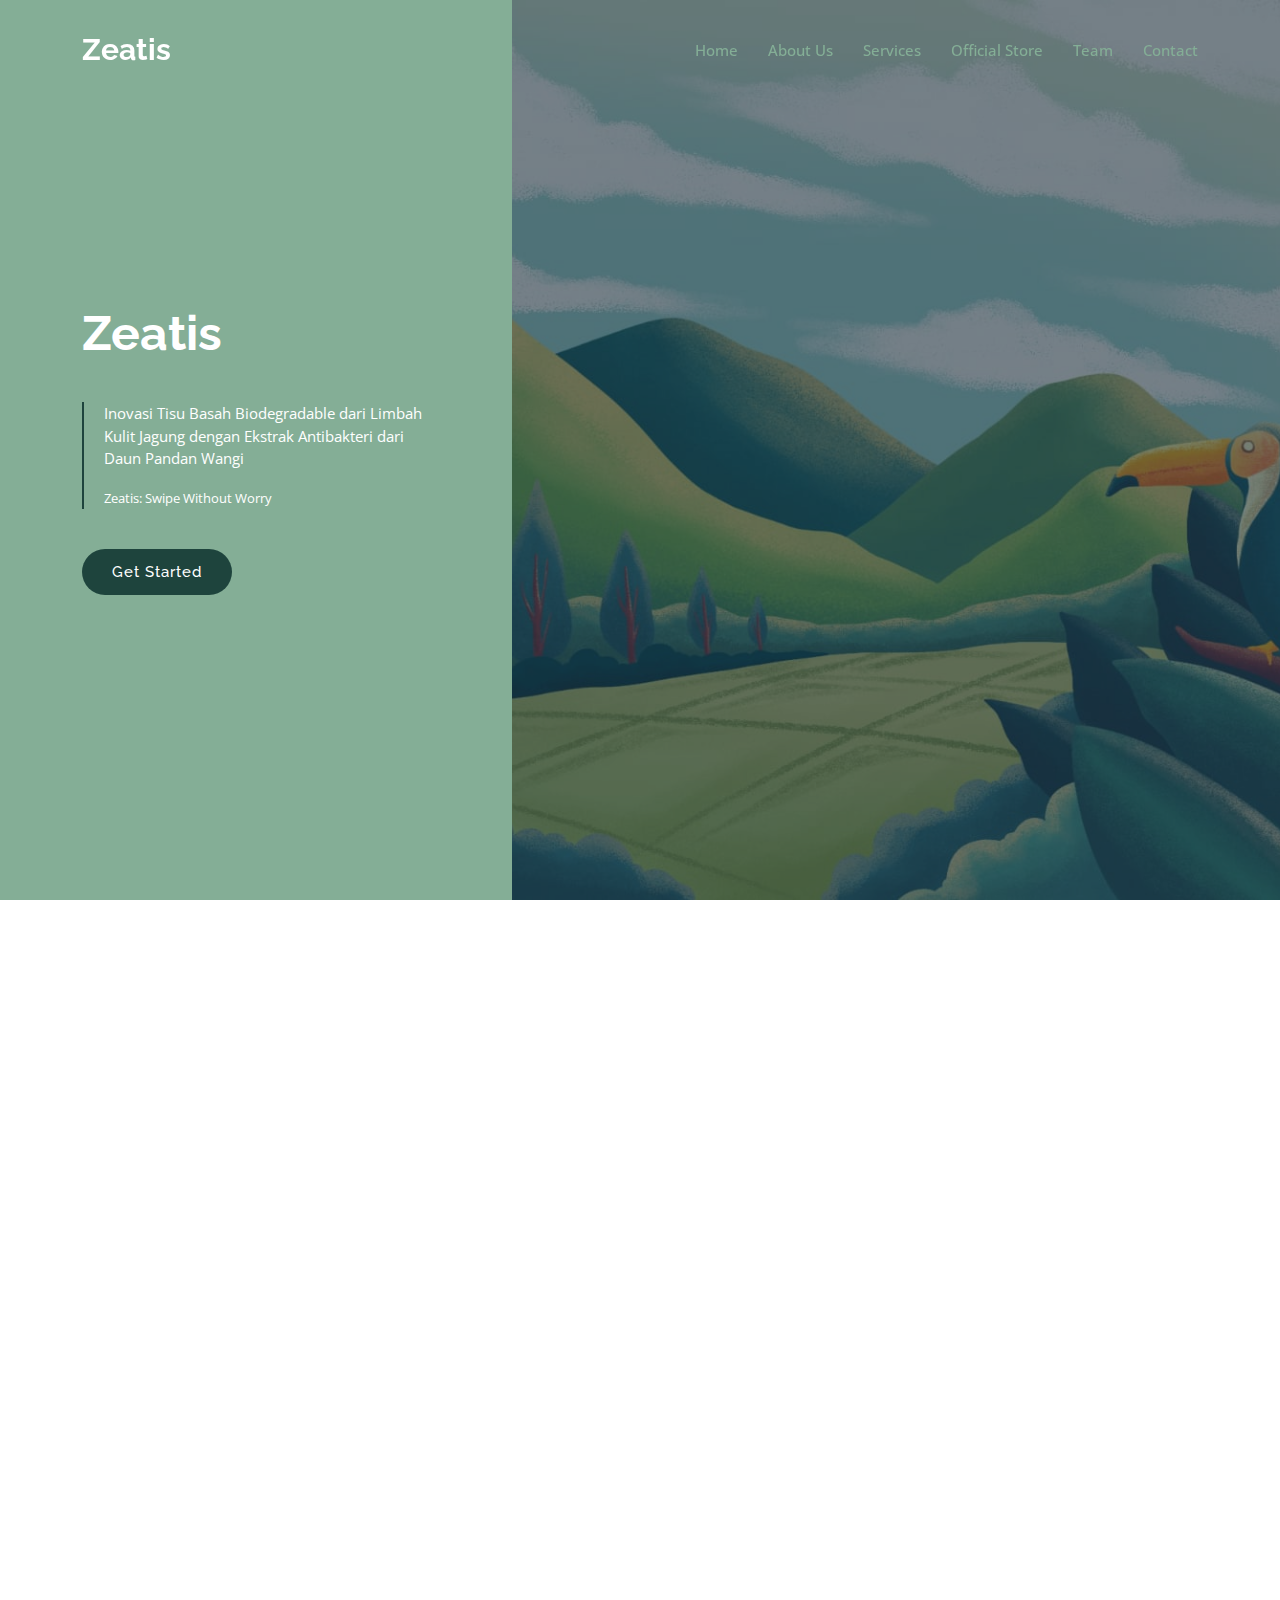
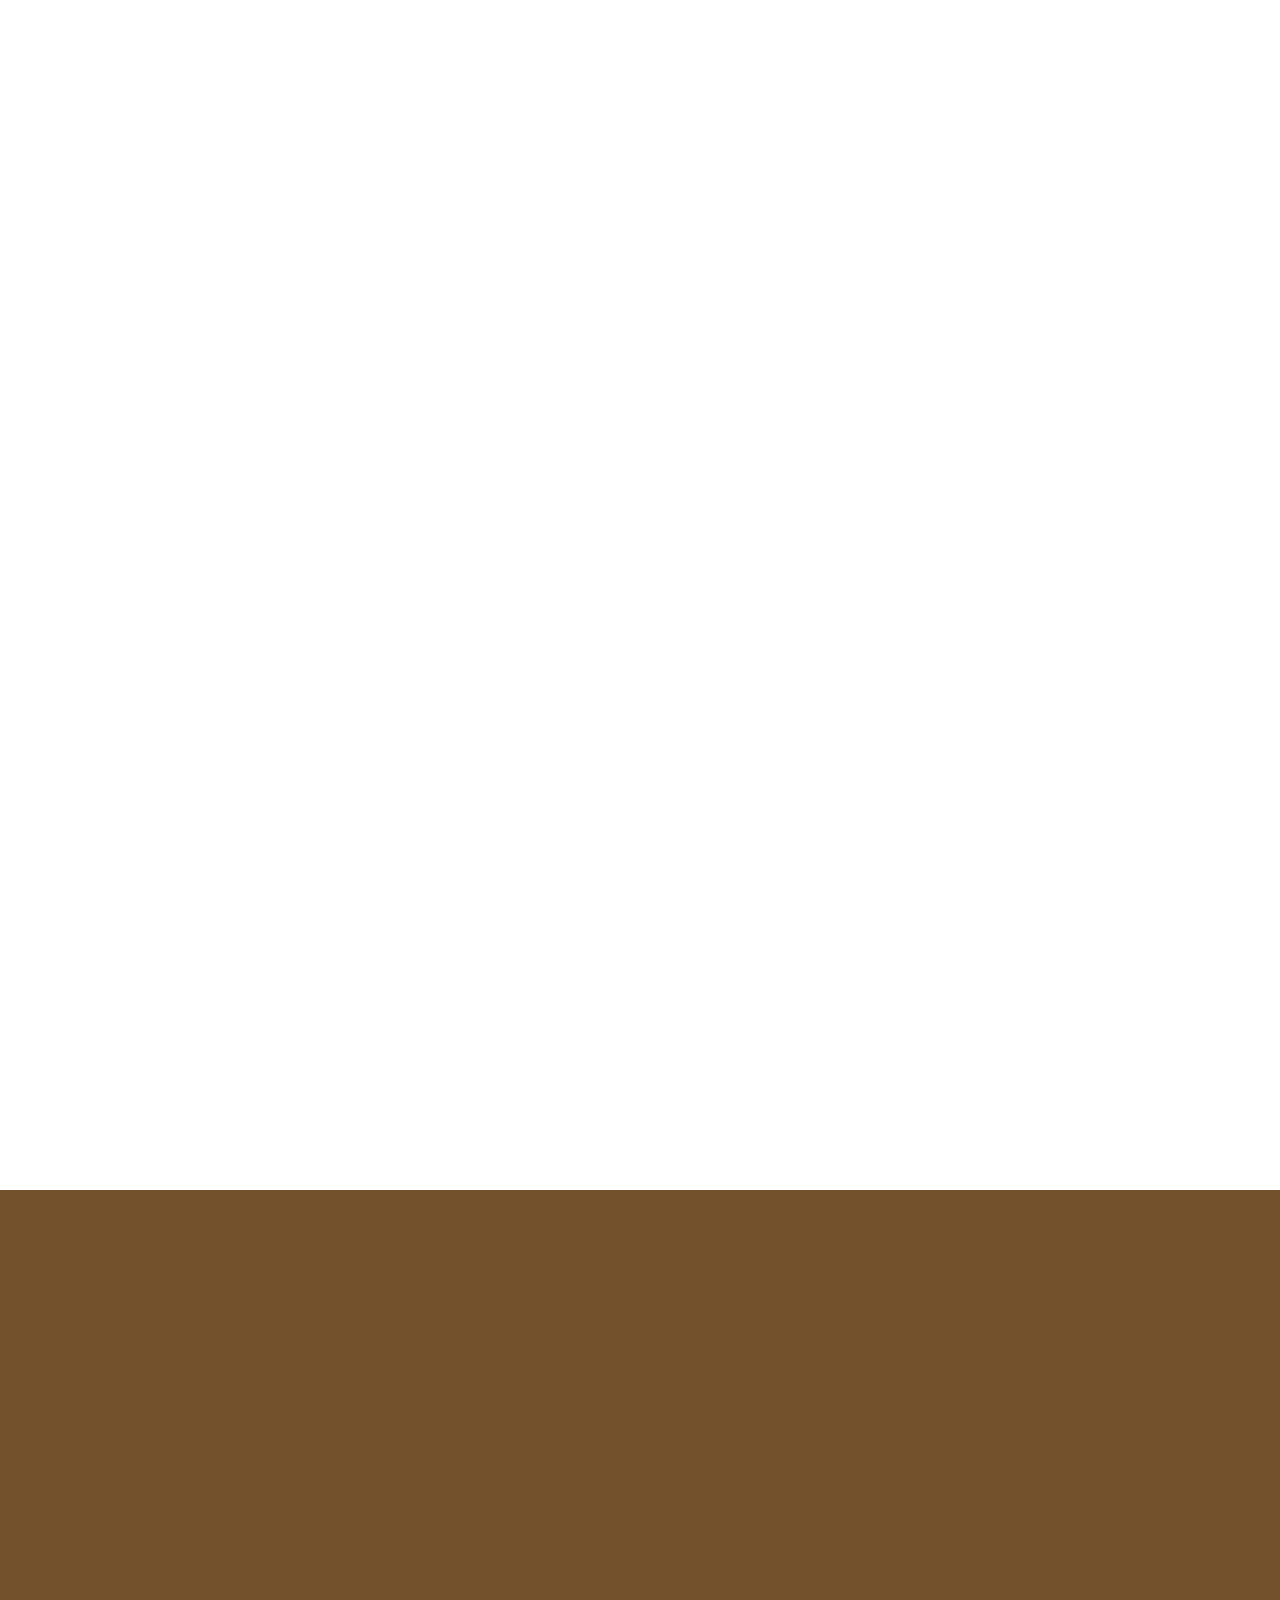
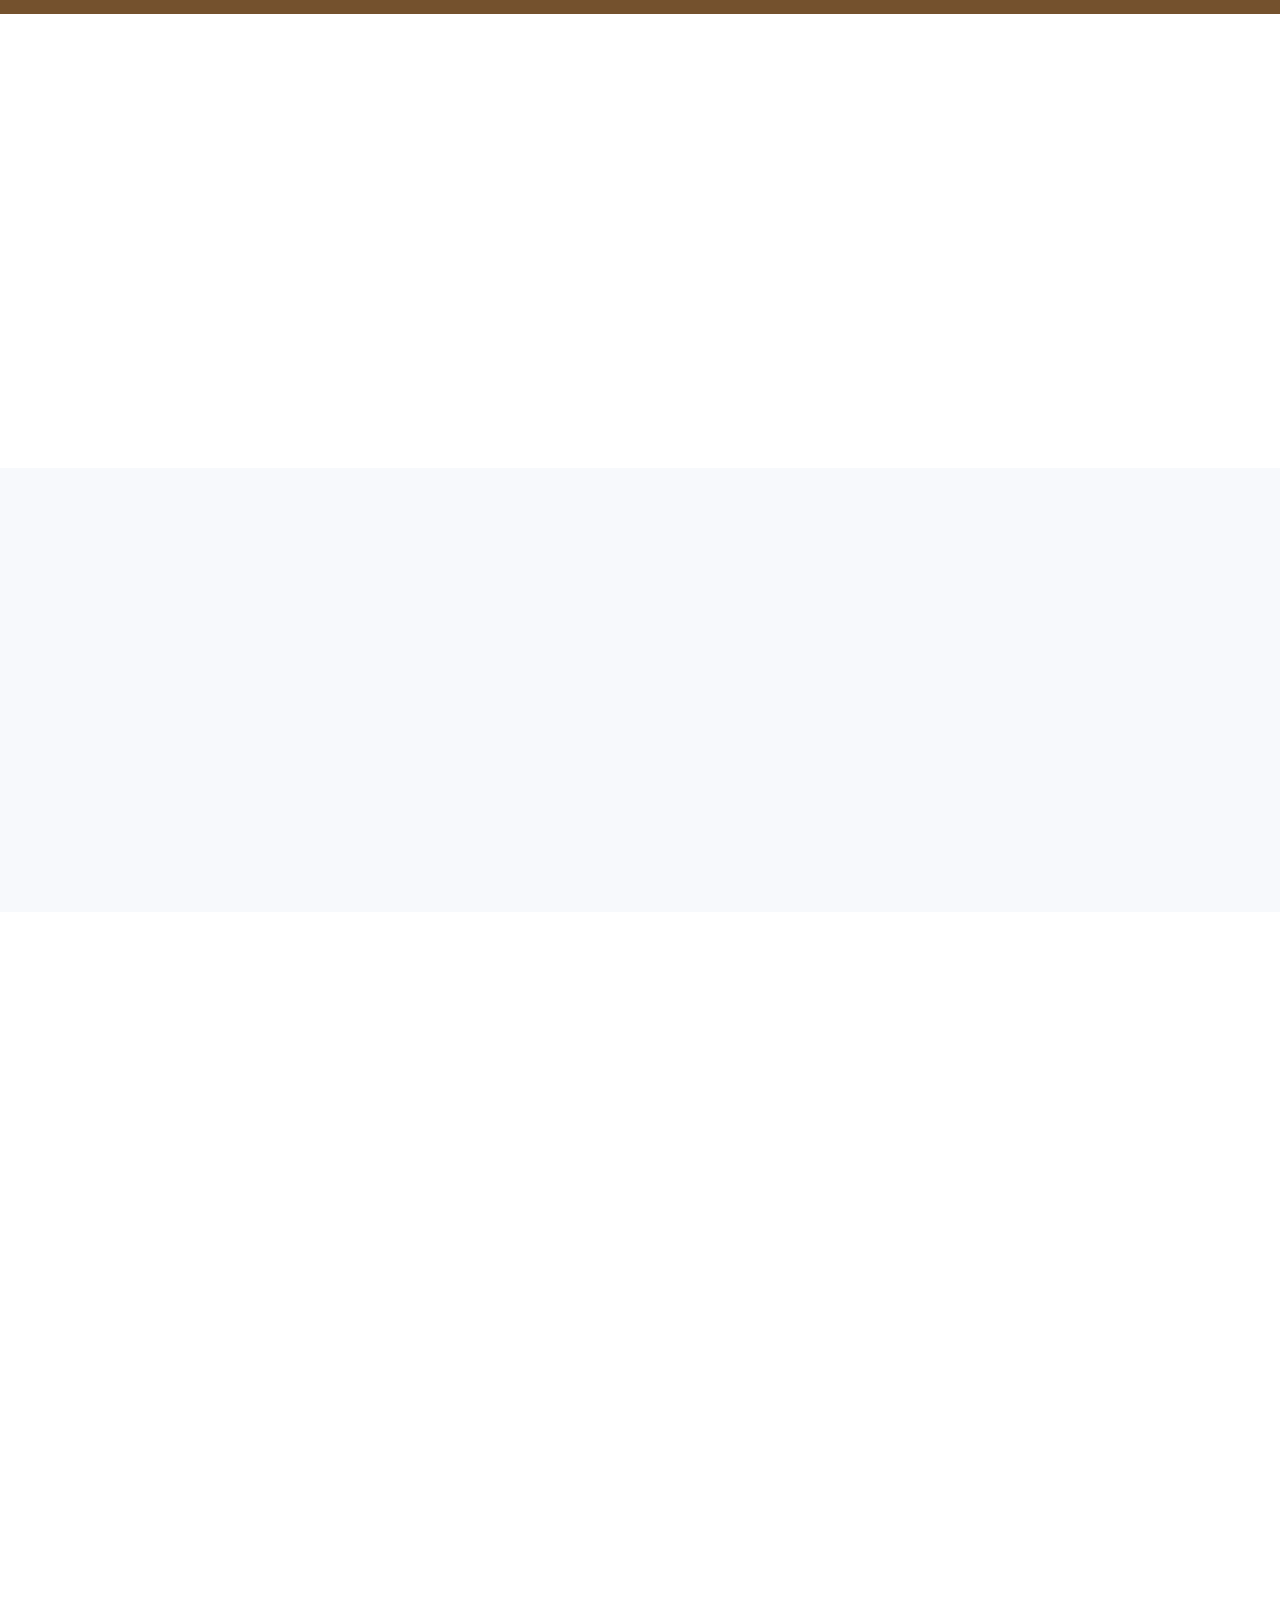
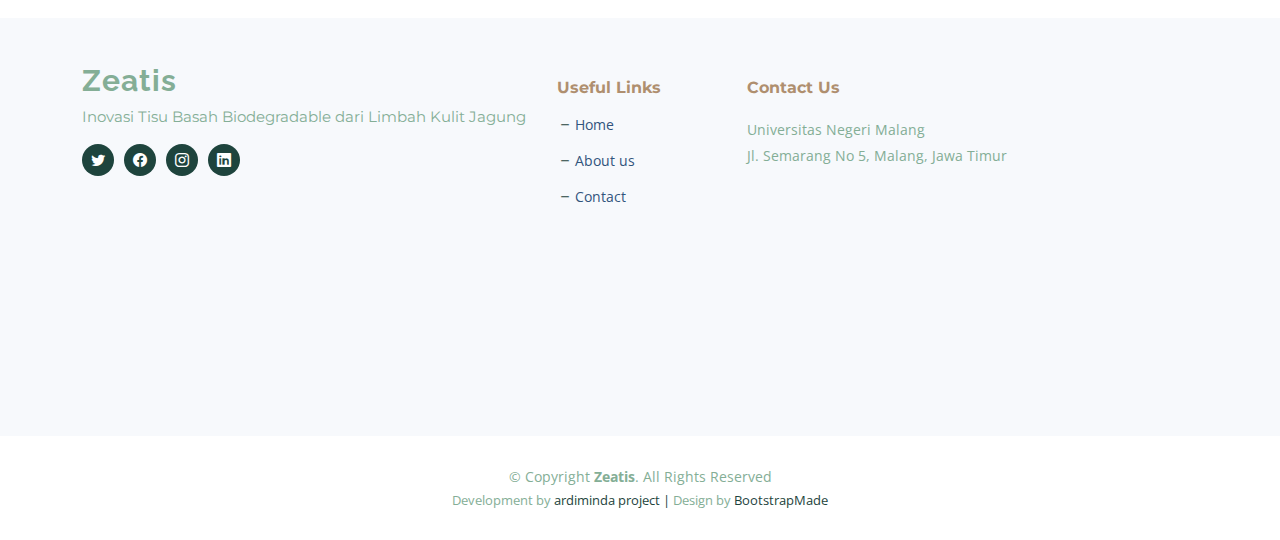
==== index.html @ 522f3eff "change color hero" ====
<!DOCTYPE html>
<html lang="en">

<head>
  <meta charset="utf-8">
  <meta content="width=device-width, initial-scale=1.0" name="viewport">

  <title>zeatis</title>
  <meta content="" name="description">
  <meta content="" name="keywords">

  <!-- Favicons -->
  <link href="assets/img/favicon.png" rel="icon">
  <link href="assets/img/apple-touch-icon.png" rel="apple-touch-icon">

  <!-- Google Fonts -->
  <link rel="preconnect" href="https://fonts.googleapis.com">
  <link rel="preconnect" href="https://fonts.gstatic.com" crossorigin>
  <link
    href="https://fonts.googleapis.com/css2?family=Open+Sans:ital,wght@0,300;0,400;0,500;0,600;0,700;1,300;1,400;1,600;1,700&family=Montserrat:ital,wght@0,300;0,400;0,500;0,600;0,700;1,300;1,400;1,500;1,600;1,700&family=Raleway:ital,wght@0,300;0,400;0,500;0,600;0,700;1,300;1,400;1,500;1,600;1,700&display=swap"
    rel="stylesheet">

  <!-- Vendor CSS Files -->
  <link href="assets/vendor/bootstrap/css/bootstrap.min.css" rel="stylesheet">
  <link href="assets/vendor/bootstrap-icons/bootstrap-icons.css" rel="stylesheet">
  <link href="assets/vendor/aos/aos.css" rel="stylesheet">
  <link href="assets/vendor/glightbox/css/glightbox.min.css" rel="stylesheet">
  <link href="assets/vendor/swiper/swiper-bundle.min.css" rel="stylesheet">
  <link href="assets/vendor/remixicon/remixicon.css" rel="stylesheet">

  <!-- Template Main CSS File -->
  <link href="assets/css/main.css" rel="stylesheet">
</head>

<body class="page-index">

  <!-- ======= Header ======= -->
  <header id="header" class="header d-flex align-items-center fixed-top">
    <div class="container-fluid container-xl d-flex align-items-center justify-content-between">

      <a href="index.html" class="logo d-flex align-items-center">
        <!-- Uncomment the line below if you also wish to use an image logo -->
        <!-- <img src="assets/img/logo.png" alt=""> -->
        <h1 class="d-flex align-items-center">Zeatis</h1>
      </a>

      <i class="mobile-nav-toggle mobile-nav-show bi bi-list"></i>
      <i class="mobile-nav-toggle mobile-nav-hide d-none bi bi-x"></i>

      <nav id="navbar" class="navbar">
        <ul>
          <li><a href="#Home">Home</a></li>
          <li><a href="">About Us</a></li>
          <li><a href="">Services</a></li>
          <li><a href="" >Official Store</a></li>
          <li><a href="">Team</a></li>
          <li><a href="">Contact</a></li>
        </ul>
      </nav><!-- .navbar -->

    </div>
  </header><!-- End Header -->

  <!-- ======= Hero Section ======= -->
  <section id="Home" class="hero d-flex align-items-center">
    <div class="container">
      <div class="row">
        <div class="col-xl-4">
          <h2 data-aos="fade-up">Zeatis</h2>
          <blockquote data-aos="fade-up" data-aos-delay="100">
            <p>Inovasi Tisu Basah Biodegradable dari Limbah Kulit Jagung dengan Ekstrak Antibakteri dari Daun Pandan Wangi</p>
            <small>Zeatis: Swipe Without Worry
            </small>
          </blockquote>
          <div class="d-flex" data-aos="fade-up" data-aos-delay="200">
            <a href="#why-us" class="btn-get-started">Get Started</a>
            <!-- <a href="https://www.youtube.com/watch?v=LXb3EKWsInQ"
              class="glightbox btn-watch-video d-flex align-items-center"><i class="bi bi-play-circle"></i><span>Watch
                Video</span></a> -->
          </div>

        </div>
      </div>
    </div>
  </section><!-- End Hero Section -->

  <main id="main">

    <!-- ======= Why Choose Us Section ======= -->
    <section id="why-us" class="why-us">
      <!-- slide 1 -->
      <div class="container" data-aos="fade-up">

        <div class="section-header">
          <h2>Mengapa memilih kulit jagung?</h2>
        </div>

        <!-- slider 1 -->
        <div class="row g-0" data-aos="fade-up" data-aos-delay="200">
          <div class="col-xl-5 img-bg" style="background-image: url('assets/img/jagung.jpg')"></div>
          <div class="col-xl-7 slides  position-relative">
            <div class="slides-1 swiper">
              <div class="swiper-wrapper">
                <div class="swiper-slide">
                  <div class="item">
                    <h3 class="mb-3">42% Selulosa </h3>
                    <p>Kulit jagung yang mengandung sekitar 42% selulosa belum dimanfaatkan optimal dan bisa digunakan sebagai tisu basah biodegradable
                    </p>
                  </div>
                </div><!-- End slide item -->

                <div class="swiper-slide">
                  <div class="item">
                    <h3 class="mb-3">Selulosa, biopolimer alami</h3>
                    <p>Selulosa, biopolimer alami yang terurai secara biologis dan tidak beracun, dapat menggantikan serat polieste</p>
                  </div>
                </div><!-- End slide item -->
              </div>
              <div class="swiper-pagination"></div>
            </div>
            <div class="swiper-button-prev"></div>
            <div class="swiper-button-next"></div>
          </div>
        </div>
      </div>

      <!-- slide 2 -->
      <div class="container mt-5" data-aos="fade-up">

        <div class="section-header">
          <h2>mengapa memilih pandan?</h2>
        </div>

        <!-- slider -->
        <div class="row g-0" data-aos="fade-up" data-aos-delay="200">
          <div class="col-xl-7 slides  position-relative">
            <div class="slides-1 swiper">
              <div class="swiper-wrapper">
                <div class="swiper-slide">
                  <div class="item">
                    <h3 class="mb-3">Farmakologi </h3>
                    <p>Daun pandan wangi memiliki beragam aktivitas farmakologi, seperti bersifat antibakteri dan antioksidan
                    </p>
                  </div>
                </div><!-- End slide item -->

                <div class="swiper-slide">
                  <div class="item">
                    <h3 class="mb-3">Selulosa, biopolimer alami</h3>
                    <p>Selulosa, biopolimer alami yang terurai secara biologis dan tidak beracun, dapat menggantikan serat polieste</p>
                  </div>
                </div><!-- End slide item -->
              </div>
              <div class="swiper-pagination"></div>
            </div>
            <div class="swiper-button-prev"></div>
            <div class="swiper-button-next"></div>
          </div>
          <div class="col-xl-5 img-bg" style="background-image: url('assets/img/pandan.jpg')"></div>

        </div>
      </div>
      <!-- end of slide 2 -->
      
    </section><!-- End Why Choose Us Section -->

    <!-- ======= Our Services Section ======= -->
    <section id="services-list" class="services-list">
      <div class="container" data-aos="fade-up">

        <div class="section-header">
          <h2>Our Services</h2>

        </div>

        <div class="row gy-5">

          <div class="col-lg-4 col-md-6 service-item d-flex" data-aos="fade-up" data-aos-delay="100">
            <div class="icon flex-shrink-0"><i class="bi bi-briefcase" style="color: #f57813;"></i></div>
            <div>
              <h4 class="title"><a href="#" class="stretched-link">Lorem Ipsum</a></h4>
              <p class="description">Voluptatum deleniti atque corrupti quos dolores et quas molestias excepturi sint
                occaecati cupiditate non provident</p>
            </div>
          </div>
          <!-- End Service Item -->

          <div class="col-lg-4 col-md-6 service-item d-flex" data-aos="fade-up" data-aos-delay="200">
            <div class="icon flex-shrink-0"><i class="bi bi-card-checklist" style="color: #15a04a;"></i></div>
            <div>
              <h4 class="title"><a href="#" class="stretched-link">Dolor Sitema</a></h4>
              <p class="description">Minim veniam, quis nostrud exercitation ullamco laboris nisi ut aliquip ex ea
                commodo consequat tarad limino ata</p>
            </div>
          </div><!-- End Service Item -->

          <div class="col-lg-4 col-md-6 service-item d-flex" data-aos="fade-up" data-aos-delay="300">
            <div class="icon flex-shrink-0"><i class="bi bi-bar-chart" style="color: #d90769;"></i></div>
            <div>
              <h4 class="title"><a href="#" class="stretched-link">Sed ut perspiciatis</a></h4>
              <p class="description">Duis aute irure dolor in reprehenderit in voluptate velit esse cillum dolore eu
                fugiat nulla pariatur</p>
            </div>
          </div><!-- End Service Item -->

          <div class="col-lg-4 col-md-6 service-item d-flex" data-aos="fade-up" data-aos-delay="400">
            <div class="icon flex-shrink-0"><i class="bi bi-binoculars" style="color: #15bfbc;"></i></div>
            <div>
              <h4 class="title"><a href="#" class="stretched-link">Magni Dolores</a></h4>
              <p class="description">Excepteur sint occaecat cupidatat non proident, sunt in culpa qui officia deserunt
                mollit anim id est laborum</p>
            </div>
          </div><!-- End Service Item -->

          <div class="col-lg-4 col-md-6 service-item d-flex" data-aos="fade-up" data-aos-delay="500">
            <div class="icon flex-shrink-0"><i class="bi bi-brightness-high" style="color: #f5cf13;"></i></div>
            <div>
              <h4 class="title"><a href="#" class="stretched-link">Nemo Enim</a></h4>
              <p class="description">At vero eos et accusamus et iusto odio dignissimos ducimus qui blanditiis
                praesentium voluptatum deleniti atque</p>
            </div>
          </div><!-- End Service Item -->

          <div class="col-lg-4 col-md-6 service-item d-flex" data-aos="fade-up" data-aos-delay="600">
            <div class="icon flex-shrink-0"><i class="bi bi-calendar4-week" style="color: #1335f5;"></i></div>
            <div>
              <h4 class="title"><a href="#" class="stretched-link">Eiusmod Tempor</a></h4>
              <p class="description">Et harum quidem rerum facilis est et expedita distinctio. Nam libero tempore, cum
                soluta nobis est eligendi</p>
            </div>
          </div><!-- End Service Item -->

        </div>

      </div>
    </section><!-- End Our Services Section -->

    <!-- ======= Call To Action Section ======= -->
    <section id="call-to-action" class="call-to-action">
      <div class="container" data-aos="fade-up">
        <div class="row justify-content-center">
          <div class="col-lg-6 text-center">
            <h3>Ut fugiat aliquam aut non</h3>
            <p>Duis aute irure dolor in reprehenderit in voluptate velit esse cillum dolore eu fugiat nulla pariatur.
              Excepteur sint occaecat cupidatat non proident.</p>
            <a class="cta-btn" href="#">Call To Action</a>
          </div>
        </div>

      </div>
    </section><!-- End Call To Action Section -->

    <!-- ======= Features Section ======= -->
    <section id="features" class="features">

      <div class="container" data-aos="fade-up">
        <div class="row">
          <div class="col-lg-7" data-aos="fade-up" data-aos-delay="100">
            <h3>Powerful Features for <br>Your Business</h3>

            <div class="row gy-4">

              <div class="col-md-6">
                <div class="icon-list d-flex">
                  <i class="ri-store-line" style="color: #ffbb2c;"></i>
                  <span>Easy Cart Features</span>
                </div>
              </div><!-- End Icon List Item-->

              <div class="col-md-6">
                <div class="icon-list d-flex">
                  <i class="ri-bar-chart-box-line" style="color: #5578ff;"></i>
                  <span>Sit amet consectetur adipisicing</span>
                </div>
              </div><!-- End Icon List Item-->

              <div class="col-md-6">
                <div class="icon-list d-flex">
                  <i class="ri-calendar-todo-line" style="color: #e80368;"></i>
                  <span>Ipsum Rerum Explicabo</span>
                </div>
              </div><!-- End Icon List Item-->

              <div class="col-md-6">
                <div class="icon-list d-flex">
                  <i class="ri-paint-brush-line" style="color: #e361ff;"></i>
                  <span>Easy Cart Features</span>
                </div>
              </div><!-- End Icon List Item-->

              <div class="col-md-6">
                <div class="icon-list d-flex">
                  <i class="ri-database-2-line" style="color: #47aeff;"></i>
                  <span>Easy Cart Features</span>
                </div>
              </div><!-- End Icon List Item-->

              <div class="col-md-6">
                <div class="icon-list d-flex">
                  <i class="ri-gradienter-line" style="color: #ffa76e;"></i>
                  <span>Sit amet consectetur adipisicing</span>
                </div>
              </div><!-- End Icon List Item-->

              <div class="col-md-6">
                <div class="icon-list d-flex">
                  <i class="ri-file-list-3-line" style="color: #11dbcf;"></i>
                  <span>Ipsum Rerum Explicabo</span>
                </div>
              </div><!-- End Icon List Item-->

              <div class="col-md-6">
                <div class="icon-list d-flex">
                  <i class="ri-base-station-line" style="color: #ff5828;"></i>
                  <span>Easy Cart Features</span>
                </div>
              </div><!-- End Icon List Item-->
            </div>
          </div>
          <div class="col-lg-5 position-relative" data-aos="fade-up" data-aos-delay="200">
            <div class="phone-wrap">
              <img src="assets/img/iphone.png" alt="Image" class="img-fluid">
            </div>
          </div>
        </div>

      </div>

      <div class="details">
        <div class="container" data-aos="fade-up" data-aos-delay="300">
          <div class="row">
            <div class="col-md-6">
              <h4>Labore Sdio Lidui<br>Bonde Naruto</h4>
              <p>Lorem ipsum dolor sit amet, consectetur adipisicing elit. Numquam nostrum molestias doloremque quae
                delectus odit minima corrupti blanditiis quo animi!</p>
              <a href="#about" class="btn-get-started">Get Started</a>
            </div>
          </div>

        </div>
      </div>

    </section><!-- End Features Section -->

    <!-- ======= Recent Blog Posts Section ======= -->
    <section id="recent-posts" class="recent-posts">
      <div class="container" data-aos="fade-up">

        <div class="section-header">
          <h2>Recent Blog Posts</h2>

        </div>

        <div class="row gy-5">

          <div class="col-xl-3 col-md-6" data-aos="fade-up" data-aos-delay="100">
            <div class="post-box">
              <div class="post-img"><img src="assets/img/blog/blog-1.jpg" class="img-fluid" alt=""></div>
              <div class="meta">
                <span class="post-date">Tue, December 12</span>
                <span class="post-author"> / Julia Parker</span>
              </div>
              <h3 class="post-title">Eum ad dolor et. Autem aut fugiat debitis</h3>
              <p>Illum voluptas ab enim placeat. Adipisci enim velit nulla. Vel omnis laudantium. Asperiores eum ipsa
                est officiis. Modi qui magni est...</p>
              <a href="blog-details.html" class="readmore stretched-link"><span>Read More</span><i
                  class="bi bi-arrow-right"></i></a>
            </div>
          </div>

          <div class="col-xl-3 col-md-6" data-aos="fade-up" data-aos-delay="200">
            <div class="post-box">
              <div class="post-img"><img src="assets/img/blog/blog-2.jpg" class="img-fluid" alt=""></div>
              <div class="meta">
                <span class="post-date">Fri, September 05</span>
                <span class="post-author"> / Mario Douglas</span>
              </div>
              <h3 class="post-title">Et repellendus molestiae qui est sed omnis</h3>
              <p>Voluptatem nesciunt omnis libero autem tempora enim ut ipsam id. Odit quia ab eum assumenda. Quisquam
                omnis doloribus...</p>
              <a href="blog-details.html" class="readmore stretched-link"><span>Read More</span><i
                  class="bi bi-arrow-right"></i></a>
            </div>
          </div>

          <div class="col-xl-3 col-md-6" data-aos="fade-up" data-aos-delay="300">
            <div class="post-box">
              <div class="post-img"><img src="assets/img/blog/blog-3.jpg" class="img-fluid" alt=""></div>
              <div class="meta">
                <span class="post-date">Tue, July 27</span>
                <span class="post-author"> / Lisa Hunter</span>
              </div>
              <h3 class="post-title">Quia assumenda est et veritati</h3>
              <p>Quia nam eaque omnis explicabo similique eum quaerat similique laboriosam. Quis omnis repellat sed quae
                consectetur magnam...</p>
              <a href="blog-details.html" class="readmore stretched-link"><span>Read More</span><i
                  class="bi bi-arrow-right"></i></a>
            </div>
          </div>

          <div class="col-xl-3 col-md-6" data-aos="fade-up" data-aos-delay="400">
            <div class="post-box">
              <div class="post-img"><img src="assets/img/blog/blog-4.jpg" class="img-fluid" alt=""></div>
              <div class="meta">
                <span class="post-date">Tue, Sep 16</span>
                <span class="post-author"> / Mario Douglas</span>
              </div>
              <h3 class="post-title">Pariatur quia facilis similique deleniti</h3>
              <p>Et consequatur eveniet nam voluptas commodi cumque ea est ex. Aut quis omnis sint ipsum earum quia
                eligendi...</p>
              <a href="blog-details.html" class="readmore stretched-link"><span>Read More</span><i
                  class="bi bi-arrow-right"></i></a>
            </div>
          </div>

        </div>

      </div>
    </section><!-- End Recent Blog Posts Section -->

  </main><!-- End #main -->

  <!-- ======= Footer ======= -->
  <footer id="footer" class="footer">
    <div class="footer-content">
      <div class="container">
        <div class="row gy-4">
          <div class="col-lg-5 col-md-12 footer-info">
            <a href="index.html" class="logo d-flex align-items-center">
              <span>Zeatis</span>
            </a>
            <p>Inovasi Tisu Basah Biodegradable dari Limbah Kulit Jagung</p>
            <div class="social-links d-flex  mt-3">
              <a href="#" class="twitter"><i class="bi bi-twitter"></i></a>
              <a href="#" class="facebook"><i class="bi bi-facebook"></i></a>
              <a href="#" class="instagram"><i class="bi bi-instagram"></i></a>
              <a href="#" class="linkedin"><i class="bi bi-linkedin"></i></a>
            </div>
          </div>

          <div class="col-lg-2 col-6 footer-links">
            <h4>Useful Links</h4>
            <ul>
              <li><i class="bi bi-dash"></i> <a href="#">Home</a></li>
              <li><i class="bi bi-dash"></i> <a href="about.html">About us</a></li>
              <li><i class="bi bi-dash"></i> <a href="contact.html">Contact</a></li>
            </ul>
          </div>

          <!-- <div class="col-lg-2 col-6 footer-links">
            <h4>Our Services</h4>
            <ul>
              <li><i class="bi bi-dash"></i> <a href="#">Web Design</a></li>
              <li><i class="bi bi-dash"></i> <a href="#">Web Development</a></li>
              <li><i class="bi bi-dash"></i> <a href="#">Product Management</a></li>
              <li><i class="bi bi-dash"></i> <a href="#">Marketing</a></li>
              <li><i class="bi bi-dash"></i> <a href="#">Graphic Design</a></li>
            </ul>
          </div> -->

          <div class="col-lg-3 col-md-12 footer-contact text-center text-md-start">
            <h4>Contact Us</h4>
            <p>
              Universitas Negeri Malang
              <br>
              Jl. Semarang No 5, Malang, Jawa Timur<br>
              <div>
                <iframe
                  src="https://www.google.com/maps/embed?pb=!1m18!1m12!1m3!1d505775.5729116926!2d112.00890598906251!3d-7.960488599999985!2m3!1f0!2f0!3f0!3m2!1i1024!2i768!4f13.1!3m3!1m2!1s0x2e78827f97056a73%3A0xf9e3c4f04e2349a!2sFMIPA%20Universitas%20Negeri%20Malang!5e0!3m2!1sid!2sid!4v1715934191370!5m2!1sid!2sid"
                  width="350" height="200" style="border:0;" allowfullscreen="" loading="lazy"
                  referrerpolicy="no-referrer-when-downgrade"></iframe>
              </div>
              <!-- <strong>Phone:</strong> +1 5589 55488 55<br>
              <strong>Email:</strong> info@example.com<br> -->
            </p>

          </div>

        </div>
      </div>
    </div>

    <div class="footer-legal">
      <div class="container">
        <div class="copyright">
          &copy; Copyright <strong><span>Zeatis</span></strong>. All Rights Reserved
        </div>
        <div class="credits">
          Development by <a href="https://ardiminda.vercel.app">ardiminda project | </a>
          Design by <a href="https://bootstrapmade.com/">BootstrapMade</a>
        </div>
      </div>
    </div>
  </footer><!-- End Footer -->
  <!-- End Footer -->

  <a href="#" class="scroll-top d-flex align-items-center justify-content-center"><i
      class="bi bi-arrow-up-short"></i></a>

  <div id="preloader"></div>

  <!-- Vendor JS Files -->
  <script src="assets/vendor/bootstrap/js/bootstrap.bundle.min.js"></script>
  <script src="assets/vendor/aos/aos.js"></script>
  <script src="assets/vendor/glightbox/js/glightbox.min.js"></script>
  <script src="assets/vendor/swiper/swiper-bundle.min.js"></script>
  <script src="assets/vendor/isotope-layout/isotope.pkgd.min.js"></script>
  <script src="assets/vendor/php-email-form/validate.js"></script>

  <!-- Template Main JS File -->
  <script src="assets/js/main.js"></script>

</body>

</html>
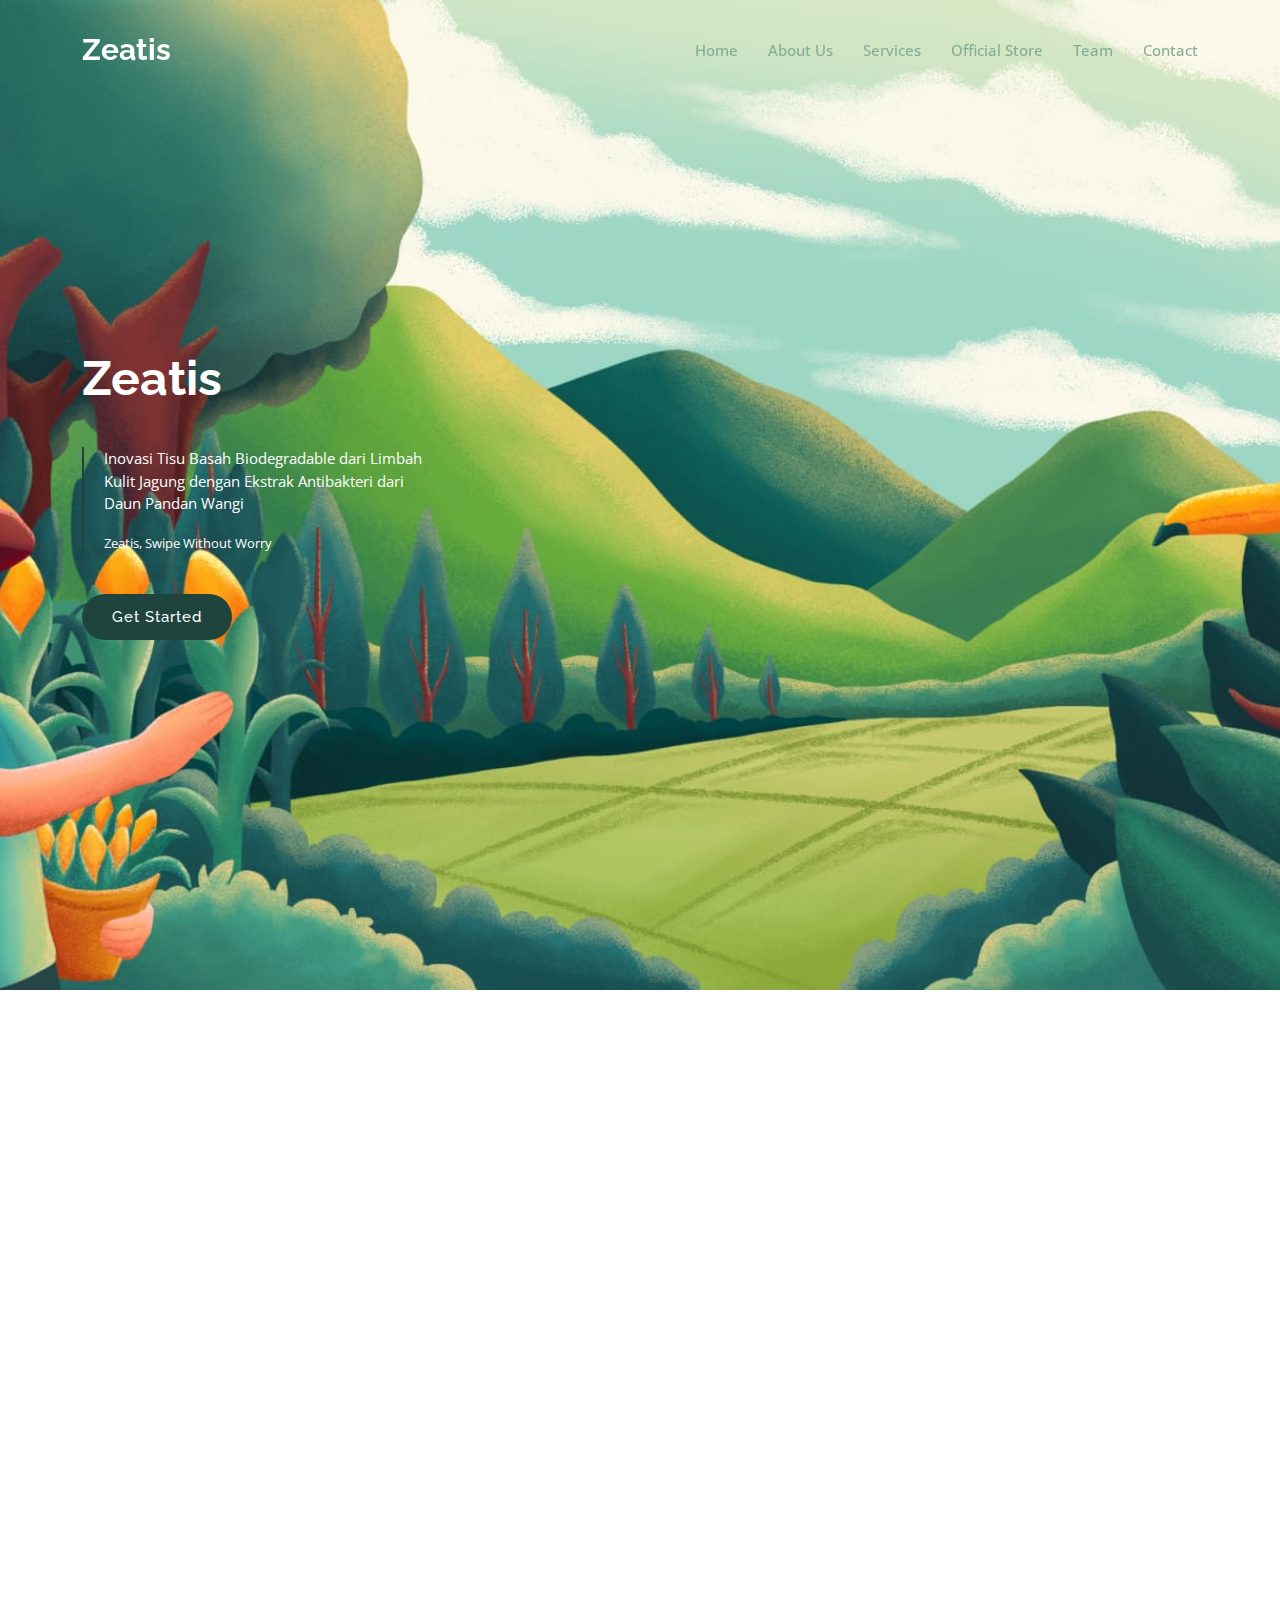
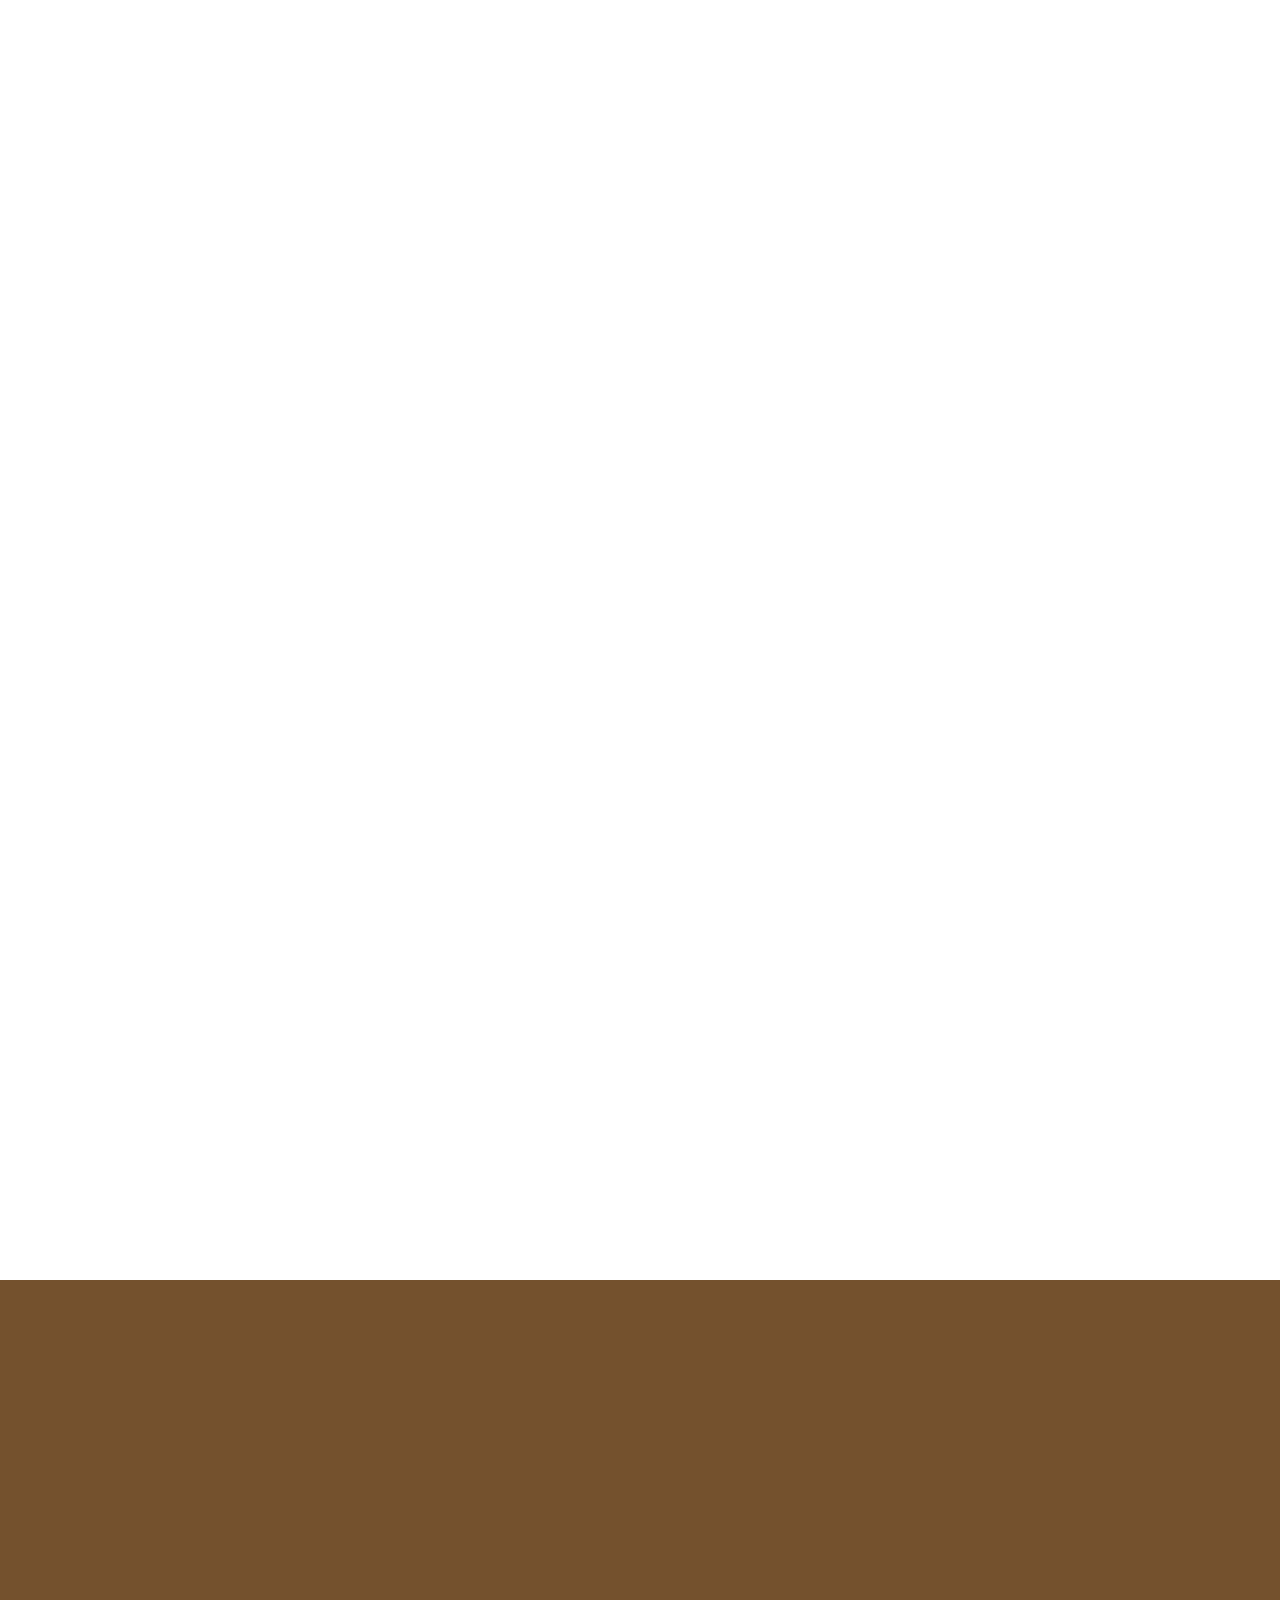
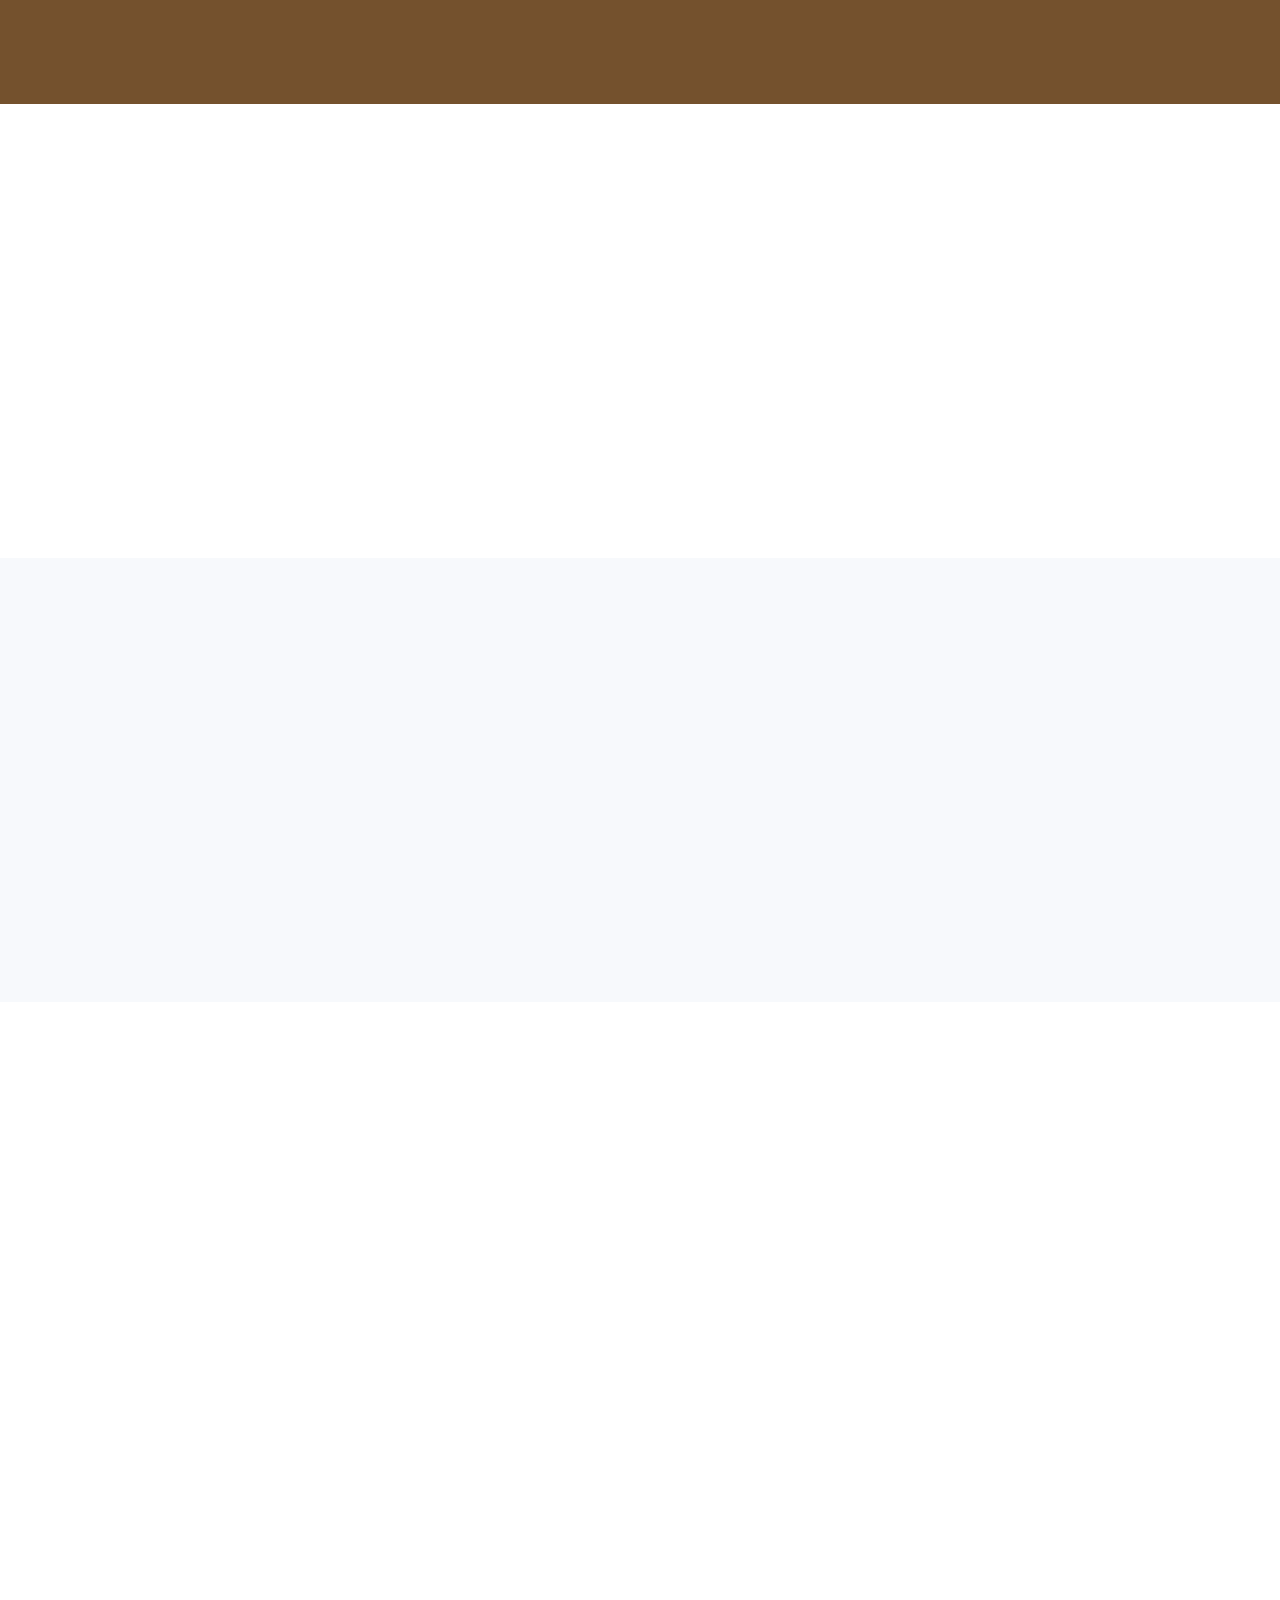
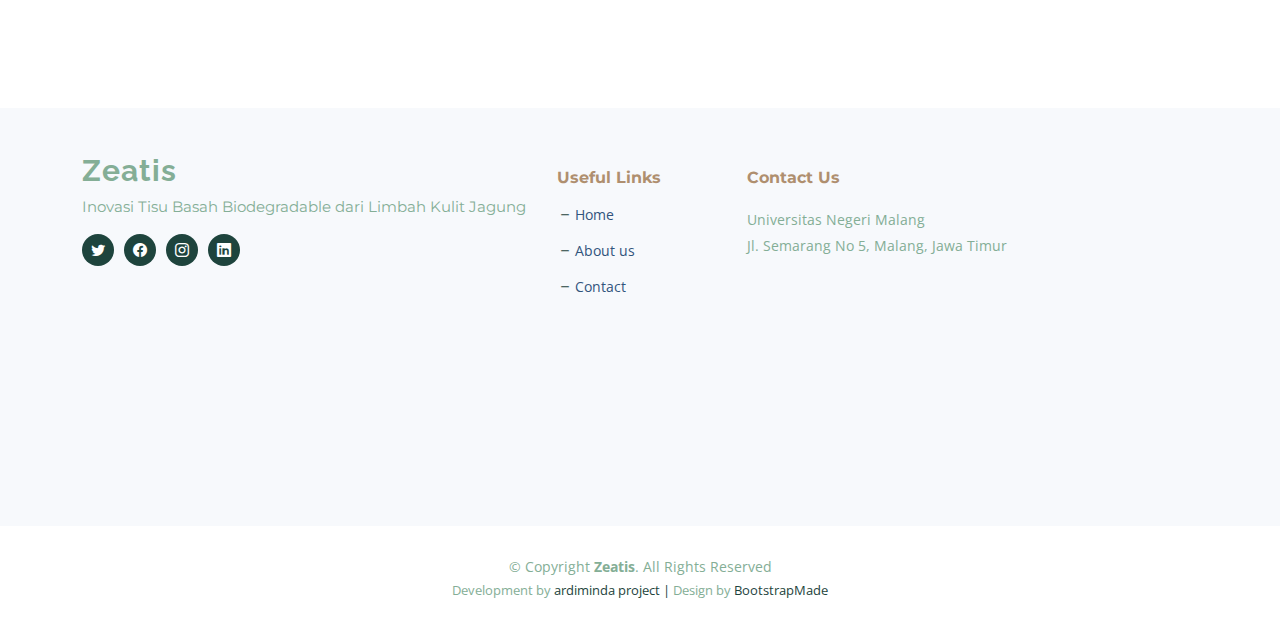
==== commit 13c1ff63: "change bg hero" ====
--- a/index.html
+++ b/index.html
@@ -69,7 +69,7 @@
           <h2 data-aos="fade-up">Zeatis</h2>
           <blockquote data-aos="fade-up" data-aos-delay="100">
             <p>Inovasi Tisu Basah Biodegradable dari Limbah Kulit Jagung dengan Ekstrak Antibakteri dari Daun Pandan Wangi</p>
-            <small>Zeatis: Swipe Without Worry
+            <small>Zeatis, Swipe Without Worry
             </small>
           </blockquote>
           <div class="d-flex" data-aos="fade-up" data-aos-delay="200">
--- a/assets/css/main.css
+++ b/assets/css/main.css
@@ -250,7 +250,7 @@
 }
 
 .header.sticked {
-  background: #543310;
+  background: #1E443D;
   padding: 12px 0;
 }
 
@@ -409,7 +409,7 @@
     inset: 0;
     padding: 50px 0 10px 0;
     margin: 0;
-    background: #AF8F6F;
+    background: #84AE96;
     overflow-y: auto;
     transition: 0.3s;
     z-index: 9998;
@@ -499,7 +499,7 @@
 --------------------------------------------------------------*/
 .hero {
   width: 100%;
-  min-height: 100vh;
+  min-height: 110vh;
   background: url("../img/hero-bg.jpg") top center;
   background-size: cover;
   position: relative;
@@ -512,7 +512,7 @@
     position: absolute;
     content: "";
     width: 40%;
-    background: var(--color-secondary);
+    background: #ffffff00;
     top: 0;
     bottom: 0;
   }
@@ -521,13 +521,15 @@
 .hero:before {
   position: absolute;
   content: "";
-  background: rgba(27, 47, 69, 0.6);
+  background: #ffffff00;
+  /* background: rgba(27, 47, 69, 0.6); */
   inset: 0;
 }
 
 @media (max-width: 1034px) {
   .hero:before {
-    background: #84AE96;
+    background: #ffffff00;
+    /* background: #84AE96; */
   }
 }
 
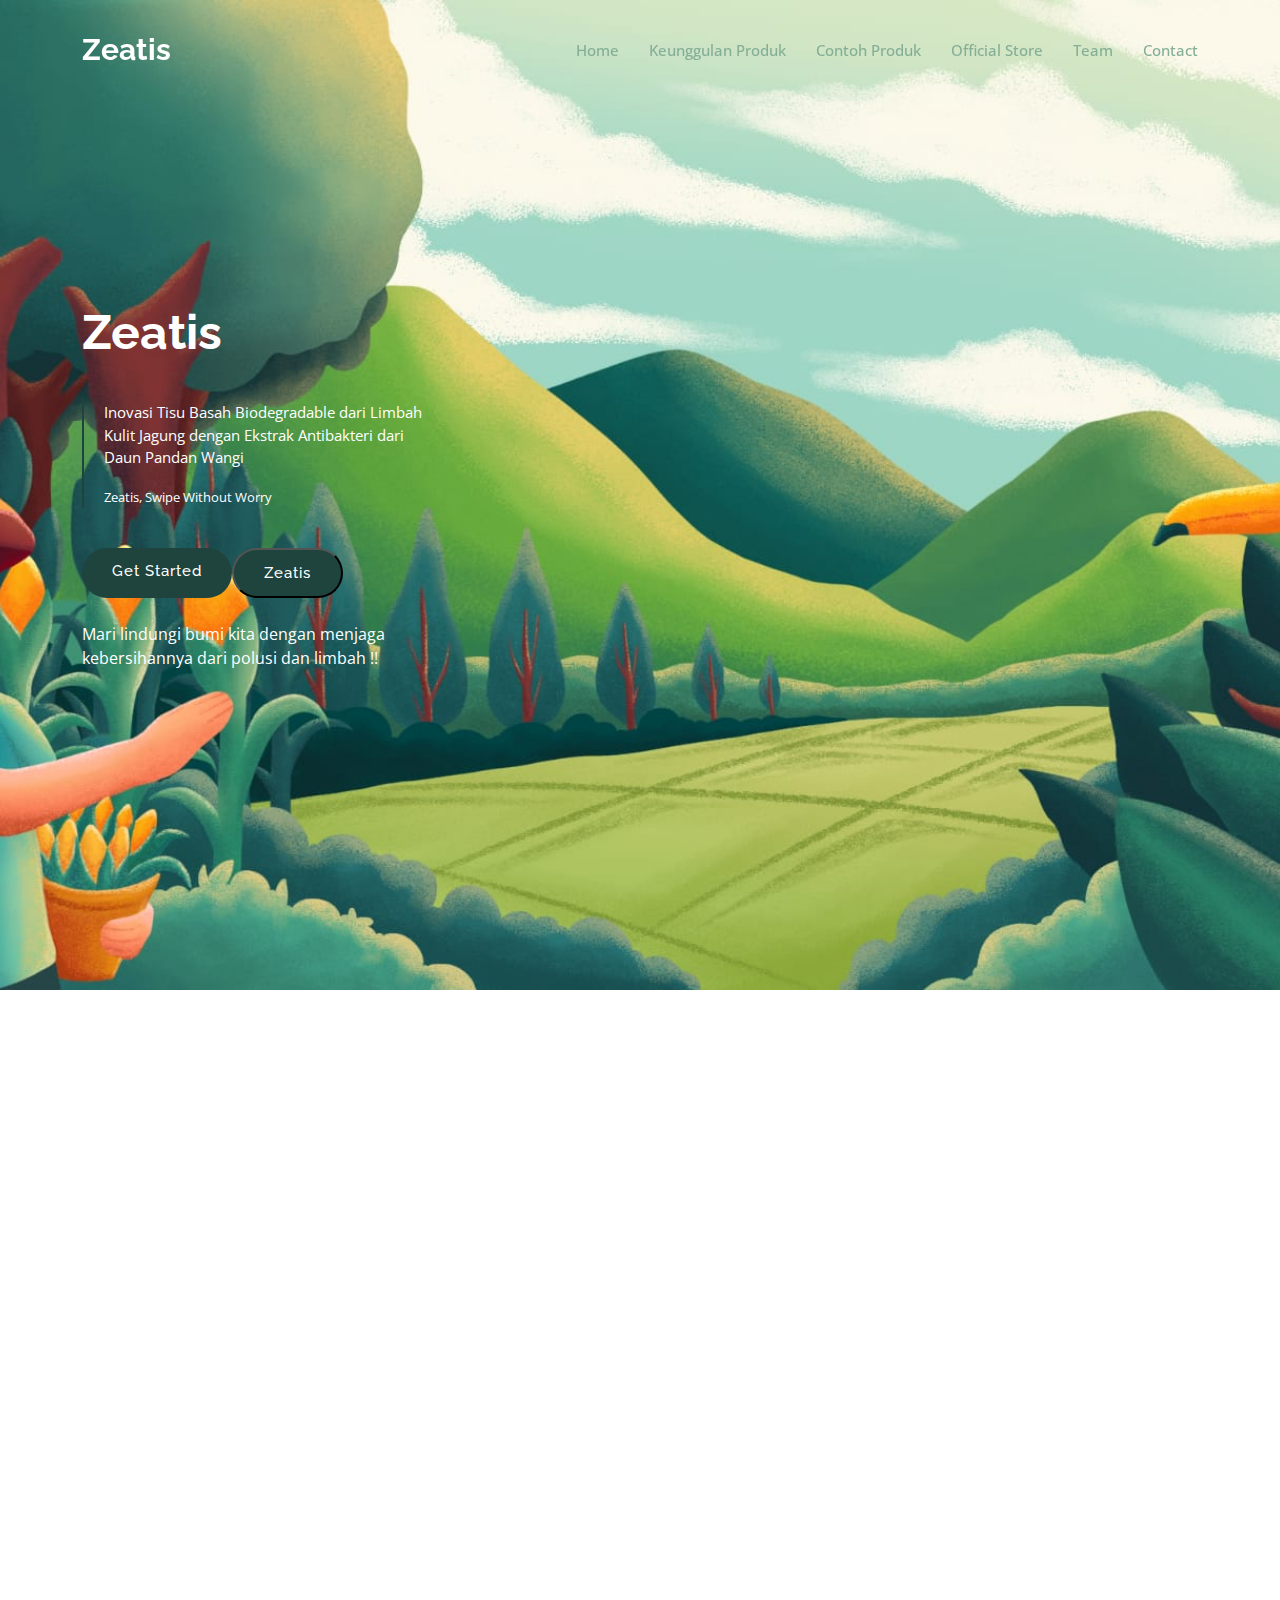
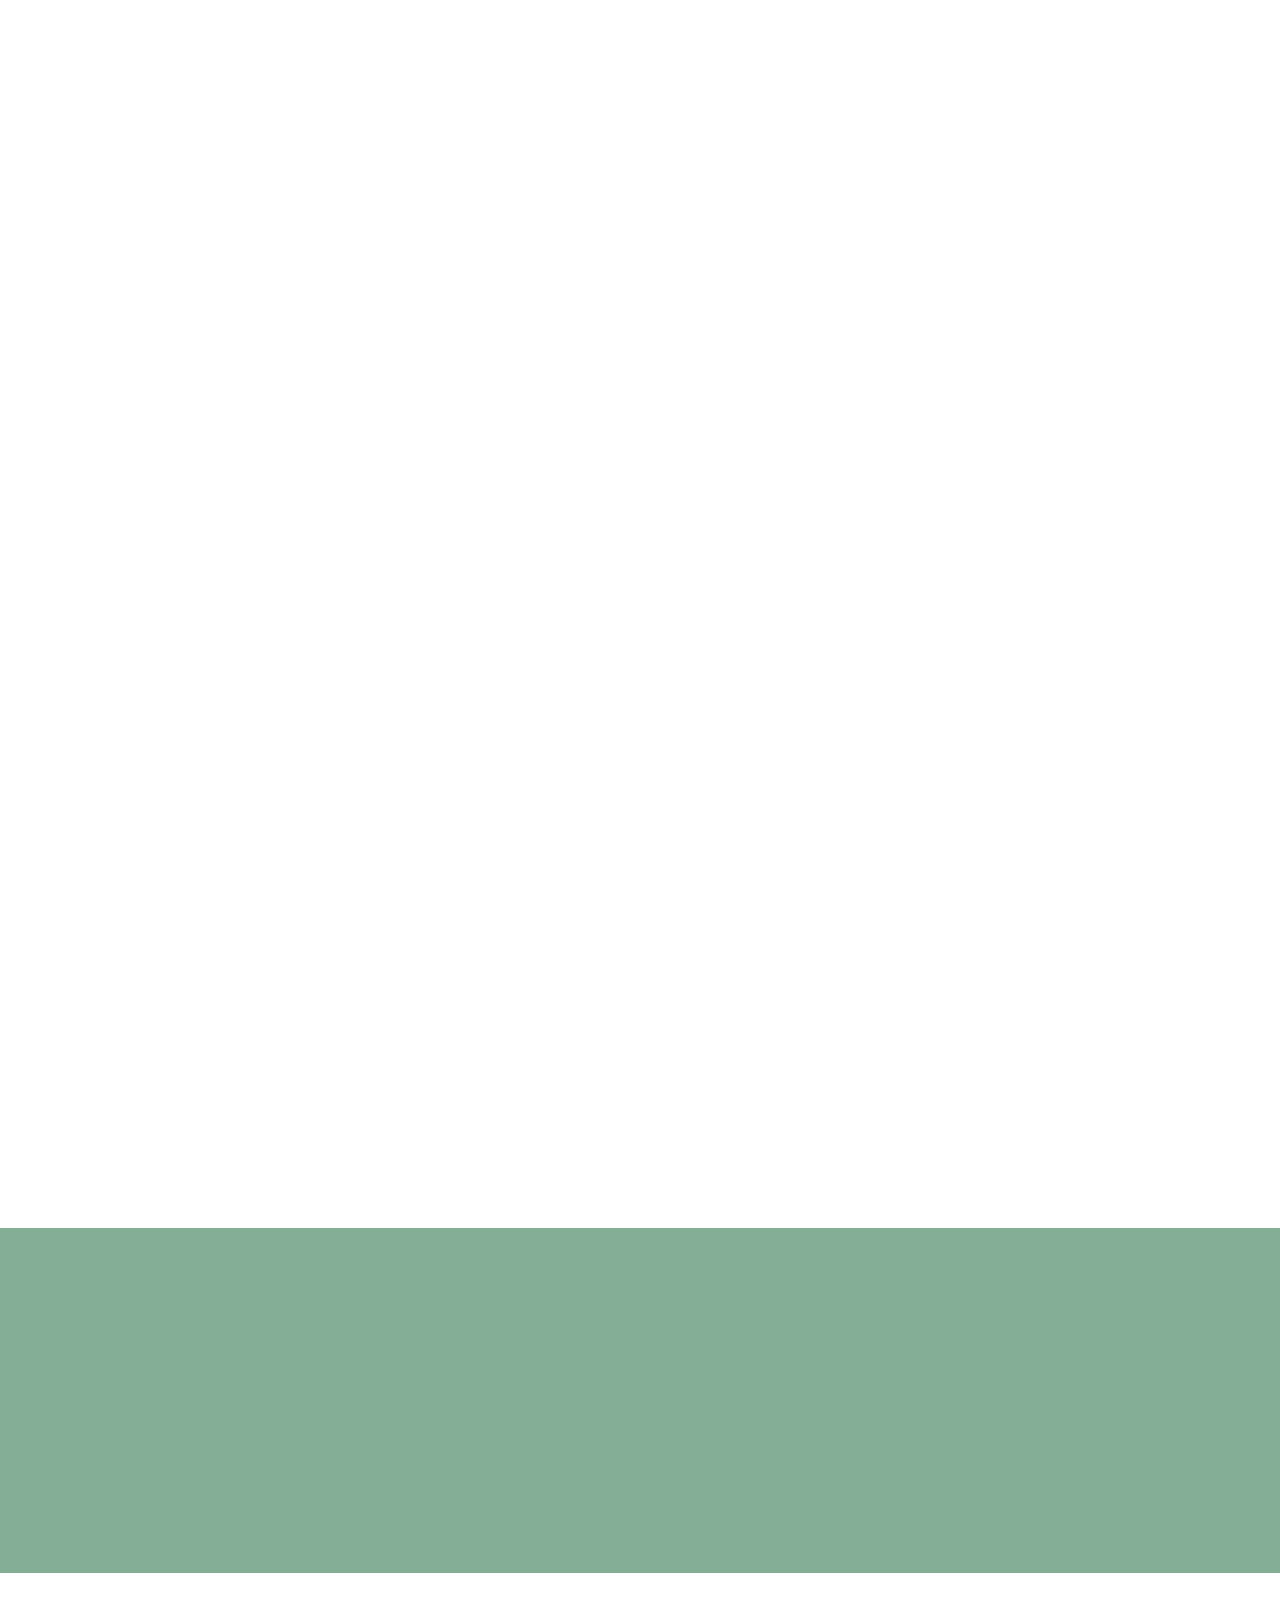
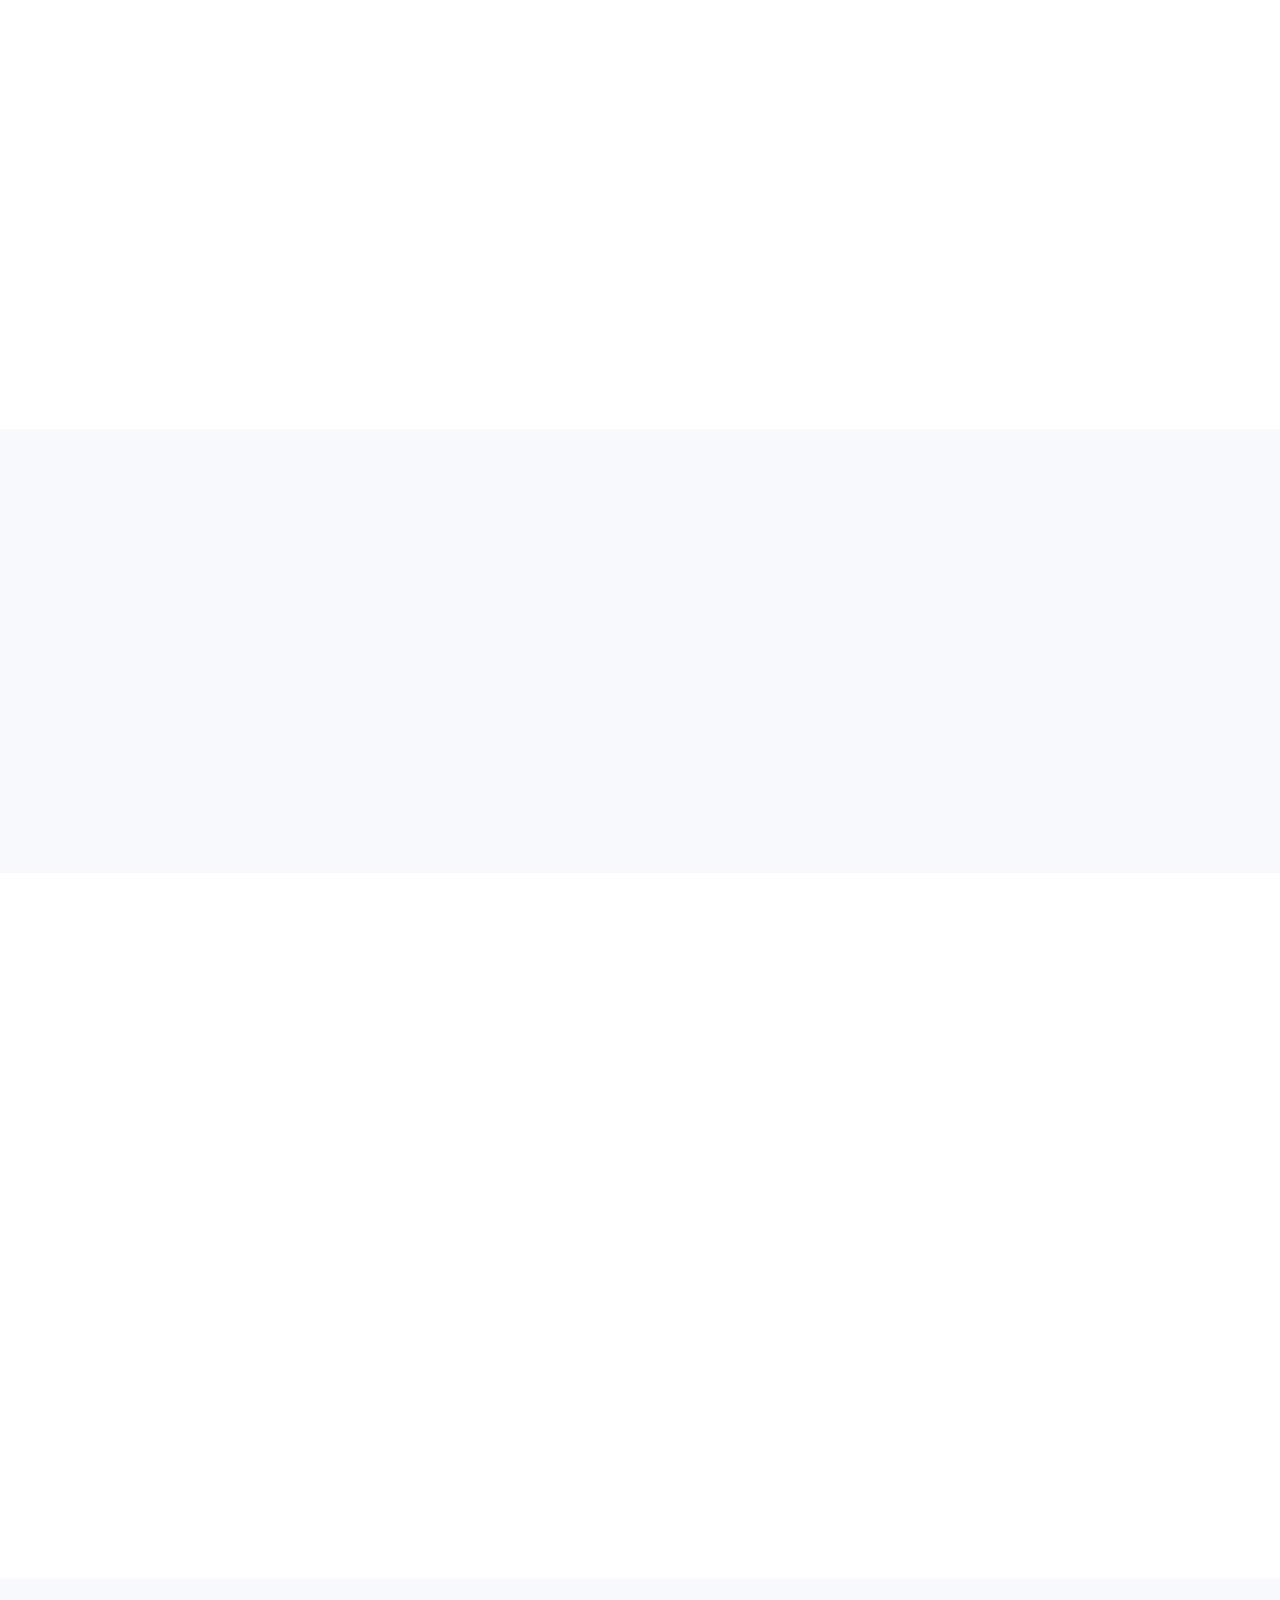
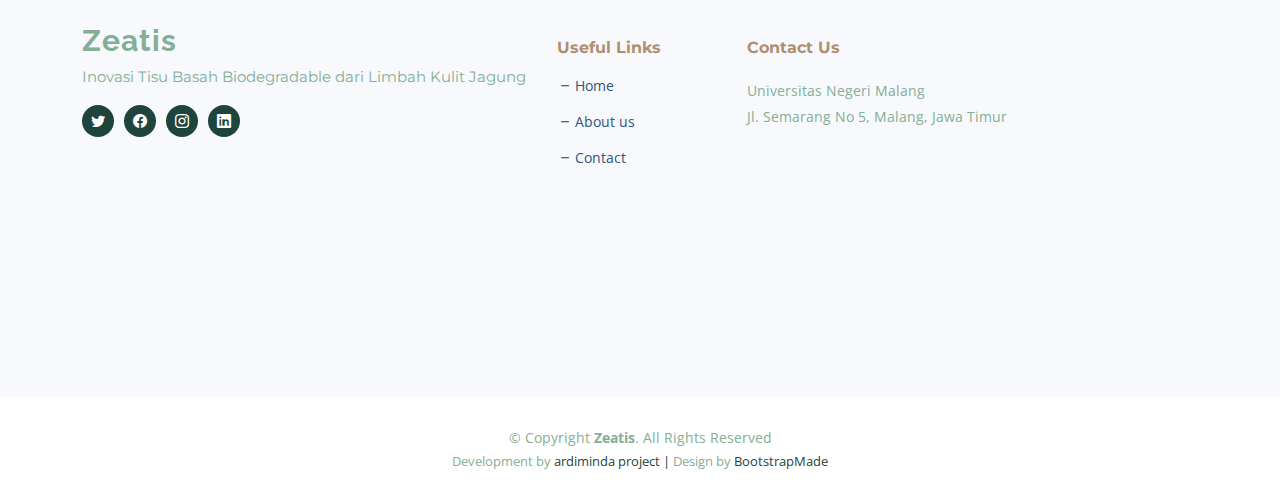
==== commit 284e4ef6: "on going: still on produk" ====
--- a/index.html
+++ b/index.html
@@ -50,9 +50,9 @@
       <nav id="navbar" class="navbar">
         <ul>
           <li><a href="#Home">Home</a></li>
-          <li><a href="">About Us</a></li>
-          <li><a href="">Services</a></li>
-          <li><a href="" >Official Store</a></li>
+          <li><a href="#services-list">Keunggulan Produk</a></li>
+          <li><a href="#call-to-action">Contoh Produk</a></li>
+          <li><a href="">Official Store</a></li>
           <li><a href="">Team</a></li>
           <li><a href="">Contact</a></li>
         </ul>
@@ -68,21 +68,52 @@
         <div class="col-xl-4">
           <h2 data-aos="fade-up">Zeatis</h2>
           <blockquote data-aos="fade-up" data-aos-delay="100">
-            <p>Inovasi Tisu Basah Biodegradable dari Limbah Kulit Jagung dengan Ekstrak Antibakteri dari Daun Pandan Wangi</p>
+            <p>Inovasi Tisu Basah Biodegradable dari Limbah Kulit Jagung dengan Ekstrak Antibakteri dari
+              Daun Pandan Wangi</p>
             <small>Zeatis, Swipe Without Worry
             </small>
+            <br>
+            <!-- button modal -->
+
           </blockquote>
           <div class="d-flex" data-aos="fade-up" data-aos-delay="200">
             <a href="#why-us" class="btn-get-started">Get Started</a>
-            <!-- <a href="https://www.youtube.com/watch?v=LXb3EKWsInQ"
-              class="glightbox btn-watch-video d-flex align-items-center"><i class="bi bi-play-circle"></i><span>Watch
-                Video</span></a> -->
-          </div>
+            <button type="button" class="btn-get-started" data-bs-toggle="modal" data-bs-target="#modal">
+              Zeatis
+            </button>
+          </div>
+          <p data-aos="fade-up" class="mt-4" data-aos-delay="100">
+            Mari lindungi bumi kita dengan menjaga kebersihannya dari polusi dan limbah !!
+          </p>
 
         </div>
       </div>
     </div>
   </section><!-- End Hero Section -->
+
+  <!-- modal -->
+  <div class="modal fade" id="modal" tabindex="-1" aria-labelledby="modalLabel" aria-hidden="true">
+    <div class="modal-dialog modal-dialog-centered">
+      <div class="modal-content">
+        <div class="modal-header">
+          <h5 class="modal-title" id="modalLabel">Apa Itu Zeatis</h5>
+          <button type="button" class="btn-close" data-bs-dismiss="modal" aria-label="Close"></button>
+        </div>
+        <div class="modal-body">
+          <p style="color:#111">Tisu basah yang tersedia saat ini dibuat dari serat sintetis, terdiri dari 30% serat viscose, 70% serat
+            poliester, dan hampir 90% mengandung plastik. Kandungan serat poliester membutuhkan waktu yang sangat lama
+            untuk terurai, sehingga penggunaannya yang cenderung sekali pakai dapat menimbulkan masalah lingkungan.</p>
+        </div>
+        <div class="modal-footer">
+          <button type="button" class="btn btn-secondary" data-bs-dismiss="modal">Close</button>
+        </div>
+      </div>
+    </div>
+  </div>
+
+
+
+
 
   <main id="main">
 
@@ -104,7 +135,8 @@
                 <div class="swiper-slide">
                   <div class="item">
                     <h3 class="mb-3">42% Selulosa </h3>
-                    <p>Kulit jagung yang mengandung sekitar 42% selulosa belum dimanfaatkan optimal dan bisa digunakan sebagai tisu basah biodegradable
+                    <p style="color: #111;">Kulit jagung yang mengandung sekitar 42% selulosa belum dimanfaatkan optimal
+                      dan bisa digunakan sebagai tisu basah biodegradable
                     </p>
                   </div>
                 </div><!-- End slide item -->
@@ -112,7 +144,8 @@
                 <div class="swiper-slide">
                   <div class="item">
                     <h3 class="mb-3">Selulosa, biopolimer alami</h3>
-                    <p>Selulosa, biopolimer alami yang terurai secara biologis dan tidak beracun, dapat menggantikan serat polieste</p>
+                    <p style="color: #111;">Selulosa, biopolimer alami yang terurai secara biologis dan tidak beracun,
+                      dapat menggantikan serat polieste</p>
                   </div>
                 </div><!-- End slide item -->
               </div>
@@ -139,7 +172,8 @@
                 <div class="swiper-slide">
                   <div class="item">
                     <h3 class="mb-3">Farmakologi </h3>
-                    <p>Daun pandan wangi memiliki beragam aktivitas farmakologi, seperti bersifat antibakteri dan antioksidan
+                    <p style="color: #111;"> Daun pandan wangi memiliki beragam aktivitas farmakologi, seperti bersifat
+                      antibakteri dan antioksidan
                     </p>
                   </div>
                 </div><!-- End slide item -->
@@ -147,7 +181,8 @@
                 <div class="swiper-slide">
                   <div class="item">
                     <h3 class="mb-3">Selulosa, biopolimer alami</h3>
-                    <p>Selulosa, biopolimer alami yang terurai secara biologis dan tidak beracun, dapat menggantikan serat polieste</p>
+                    <p style="color: #111;">Selulosa, biopolimer alami yang terurai secara biologis dan tidak beracun,
+                      dapat menggantikan serat polieste</p>
                   </div>
                 </div><!-- End slide item -->
               </div>
@@ -161,7 +196,7 @@
         </div>
       </div>
       <!-- end of slide 2 -->
-      
+
     </section><!-- End Why Choose Us Section -->
 
     <!-- ======= Our Services Section ======= -->
@@ -169,7 +204,7 @@
       <div class="container" data-aos="fade-up">
 
         <div class="section-header">
-          <h2>Our Services</h2>
+          <h2>Keunggulan Produk</h2>
 
         </div>
 
@@ -178,9 +213,8 @@
           <div class="col-lg-4 col-md-6 service-item d-flex" data-aos="fade-up" data-aos-delay="100">
             <div class="icon flex-shrink-0"><i class="bi bi-briefcase" style="color: #f57813;"></i></div>
             <div>
-              <h4 class="title"><a href="#" class="stretched-link">Lorem Ipsum</a></h4>
-              <p class="description">Voluptatum deleniti atque corrupti quos dolores et quas molestias excepturi sint
-                occaecati cupiditate non provident</p>
+              <h4 class="title"><a class="stretched-link">Natural antibacterial</a></h4>
+              <p class="description">Natural antibacterial</p>
             </div>
           </div>
           <!-- End Service Item -->
@@ -188,39 +222,35 @@
           <div class="col-lg-4 col-md-6 service-item d-flex" data-aos="fade-up" data-aos-delay="200">
             <div class="icon flex-shrink-0"><i class="bi bi-card-checklist" style="color: #15a04a;"></i></div>
             <div>
-              <h4 class="title"><a href="#" class="stretched-link">Dolor Sitema</a></h4>
-              <p class="description">Minim veniam, quis nostrud exercitation ullamco laboris nisi ut aliquip ex ea
-                commodo consequat tarad limino ata</p>
+              <h4 class="title"><a class="stretched-link">Sustainable, Eco-Friendly, & Bio-degradable</a></h4>
+              <p class="description">Sustainable, Eco-Friendly, & Bio-degradable</p>
             </div>
           </div><!-- End Service Item -->
 
           <div class="col-lg-4 col-md-6 service-item d-flex" data-aos="fade-up" data-aos-delay="300">
             <div class="icon flex-shrink-0"><i class="bi bi-bar-chart" style="color: #d90769;"></i></div>
             <div>
-              <h4 class="title"><a href="#" class="stretched-link">Sed ut perspiciatis</a></h4>
-              <p class="description">Duis aute irure dolor in reprehenderit in voluptate velit esse cillum dolore eu
-                fugiat nulla pariatur</p>
+              <h4 class="title"><a href="#" class="stretched-link">No fragrance</a></h4>
+              <p class="description">No fragrance</p>
             </div>
           </div><!-- End Service Item -->
 
           <div class="col-lg-4 col-md-6 service-item d-flex" data-aos="fade-up" data-aos-delay="400">
             <div class="icon flex-shrink-0"><i class="bi bi-binoculars" style="color: #15bfbc;"></i></div>
             <div>
-              <h4 class="title"><a href="#" class="stretched-link">Magni Dolores</a></h4>
-              <p class="description">Excepteur sint occaecat cupidatat non proident, sunt in culpa qui officia deserunt
-                mollit anim id est laborum</p>
+              <h4 class="title"><a href="#" class="stretched-link">Relaxing aroma from pandan wangi leaf</a></h4>
+              <p class="description">Relaxing aroma from pandan wangi leaf</p>
             </div>
           </div><!-- End Service Item -->
 
-          <div class="col-lg-4 col-md-6 service-item d-flex" data-aos="fade-up" data-aos-delay="500">
+          <!-- <div class="col-lg-4 col-md-6 service-item d-flex" data-aos="fade-up" data-aos-delay="500">
             <div class="icon flex-shrink-0"><i class="bi bi-brightness-high" style="color: #f5cf13;"></i></div>
             <div>
               <h4 class="title"><a href="#" class="stretched-link">Nemo Enim</a></h4>
               <p class="description">At vero eos et accusamus et iusto odio dignissimos ducimus qui blanditiis
                 praesentium voluptatum deleniti atque</p>
             </div>
-          </div><!-- End Service Item -->
-
+          </div>
           <div class="col-lg-4 col-md-6 service-item d-flex" data-aos="fade-up" data-aos-delay="600">
             <div class="icon flex-shrink-0"><i class="bi bi-calendar4-week" style="color: #1335f5;"></i></div>
             <div>
@@ -228,7 +258,7 @@
               <p class="description">Et harum quidem rerum facilis est et expedita distinctio. Nam libero tempore, cum
                 soluta nobis est eligendi</p>
             </div>
-          </div><!-- End Service Item -->
+          </div> -->
 
         </div>
 
@@ -240,15 +270,33 @@
       <div class="container" data-aos="fade-up">
         <div class="row justify-content-center">
           <div class="col-lg-6 text-center">
-            <h3>Ut fugiat aliquam aut non</h3>
-            <p>Duis aute irure dolor in reprehenderit in voluptate velit esse cillum dolore eu fugiat nulla pariatur.
-              Excepteur sint occaecat cupidatat non proident.</p>
-            <a class="cta-btn" href="#">Call To Action</a>
+            <h3>Kita tersedia di e-commerce</h3>
+            <p>Produk Zeatis dapat kamu peroleh di online shop berikut</p>
+            <button type="button" class="btn btn-primary" data-bs-toggle="modalProduk" data-bs-target="#modalProduk">
+              Zeatis
+            </button>
           </div>
         </div>
 
       </div>
     </section><!-- End Call To Action Section -->
+  <!-- modal produk  -->
+  <div class="modal fade" id="modalProduk" tabindex="-1" aria-labelledby="modalLabel" aria-hidden="true">
+    <div class="modal-dialog modal-dialog-centered">
+      <div class="modal-content">
+        <div class="modal-header">
+          <h5 class="modal-title" id="modalLabel">Zeatis!!</h5>
+          <button type="button" class="btn-close" data-bs-dismiss="modal" aria-label="Close"></button>
+        </div>
+        <div class="modal-body">
+          <img src="/assets/img/cards-1.jpg" alt="">
+        </div>
+        <div class="modal-footer">
+          <button type="button" class="btn btn-secondary" data-bs-dismiss="modal">Close</button>
+        </div>
+      </div>
+    </div>
+  </div>
 
     <!-- ======= Features Section ======= -->
     <section id="features" class="features">
@@ -256,7 +304,9 @@
       <div class="container" data-aos="fade-up">
         <div class="row">
           <div class="col-lg-7" data-aos="fade-up" data-aos-delay="100">
-            <h3>Powerful Features for <br>Your Business</h3>
+            <h3>Kita tersedia di e-commerce</h3>
+            <p>Mari memulai langkah kecil menjaga bumi dengan beralih menggunakan zeatis <br>
+            </p>
 
             <div class="row gy-4">
 
--- a/assets/css/main.css
+++ b/assets/css/main.css
@@ -48,6 +48,7 @@
   transition: 0.3s;
 }
 
+
 a:hover {
   color: #F8F4E1;
   text-decoration: none;
@@ -60,6 +61,7 @@
 h5,
 h6 {
   font-family: var(--font-primary);
+  color: #111;
 }
 
 /*--------------------------------------------------------------
@@ -768,7 +770,7 @@
 # Call To Action Section
 --------------------------------------------------------------*/
 .call-to-action {
-  background: linear-gradient(#74512D,#74512D), url("../img/cta-bg.jpg") center center;
+  background: #84AE96;
   background-size: cover;
   padding: 100px 0;
 }
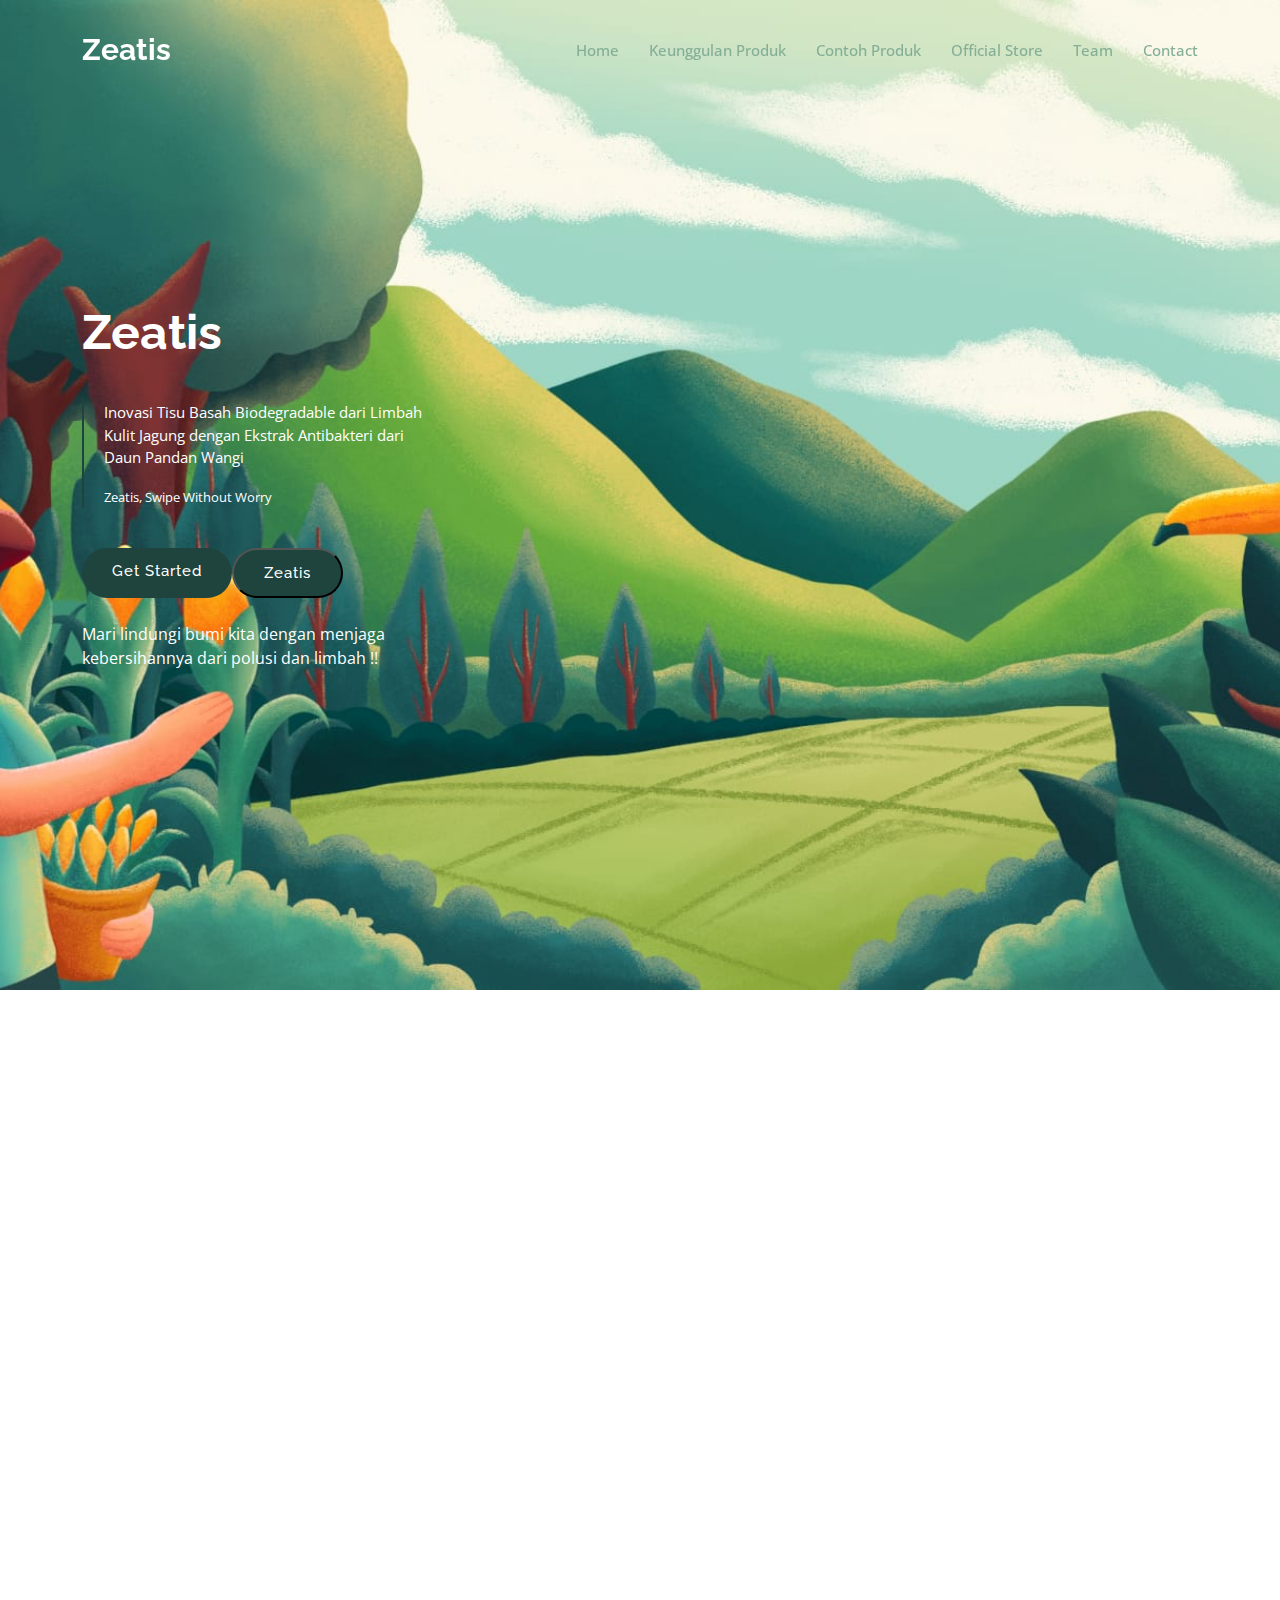
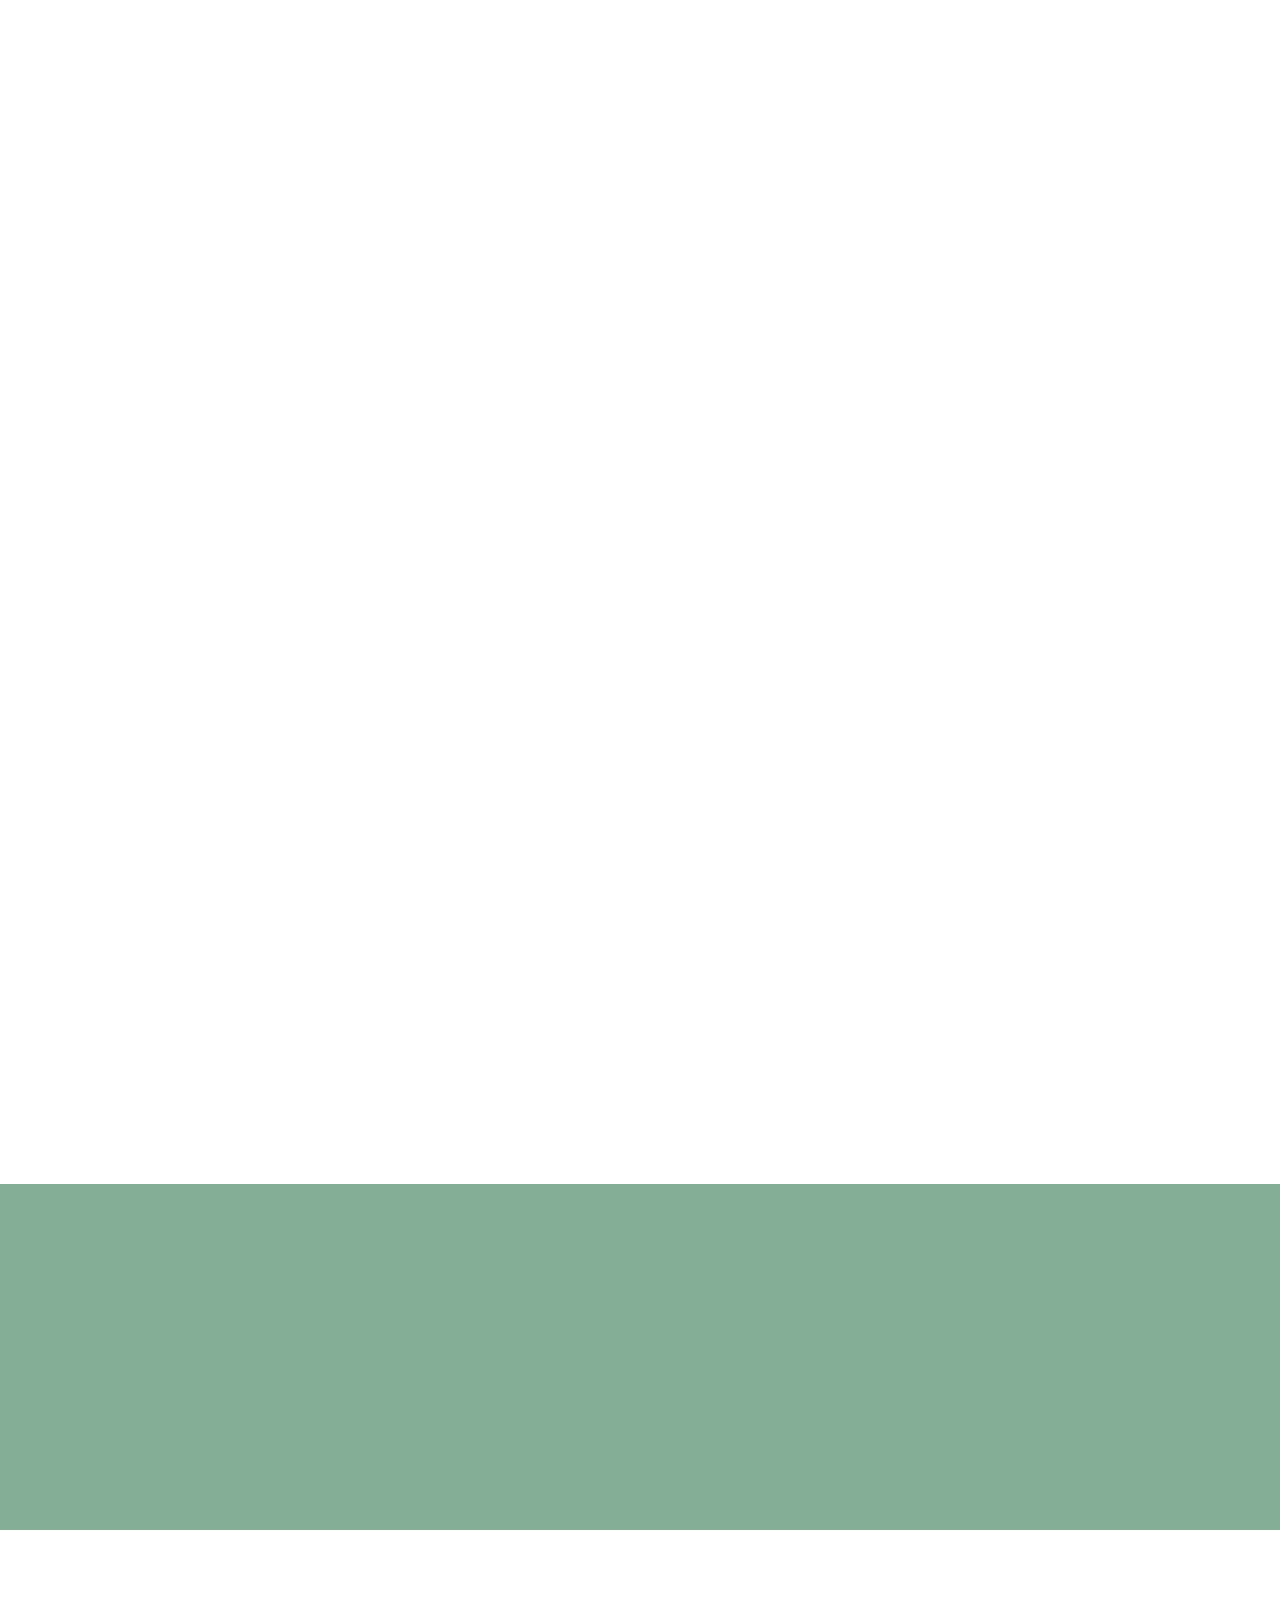
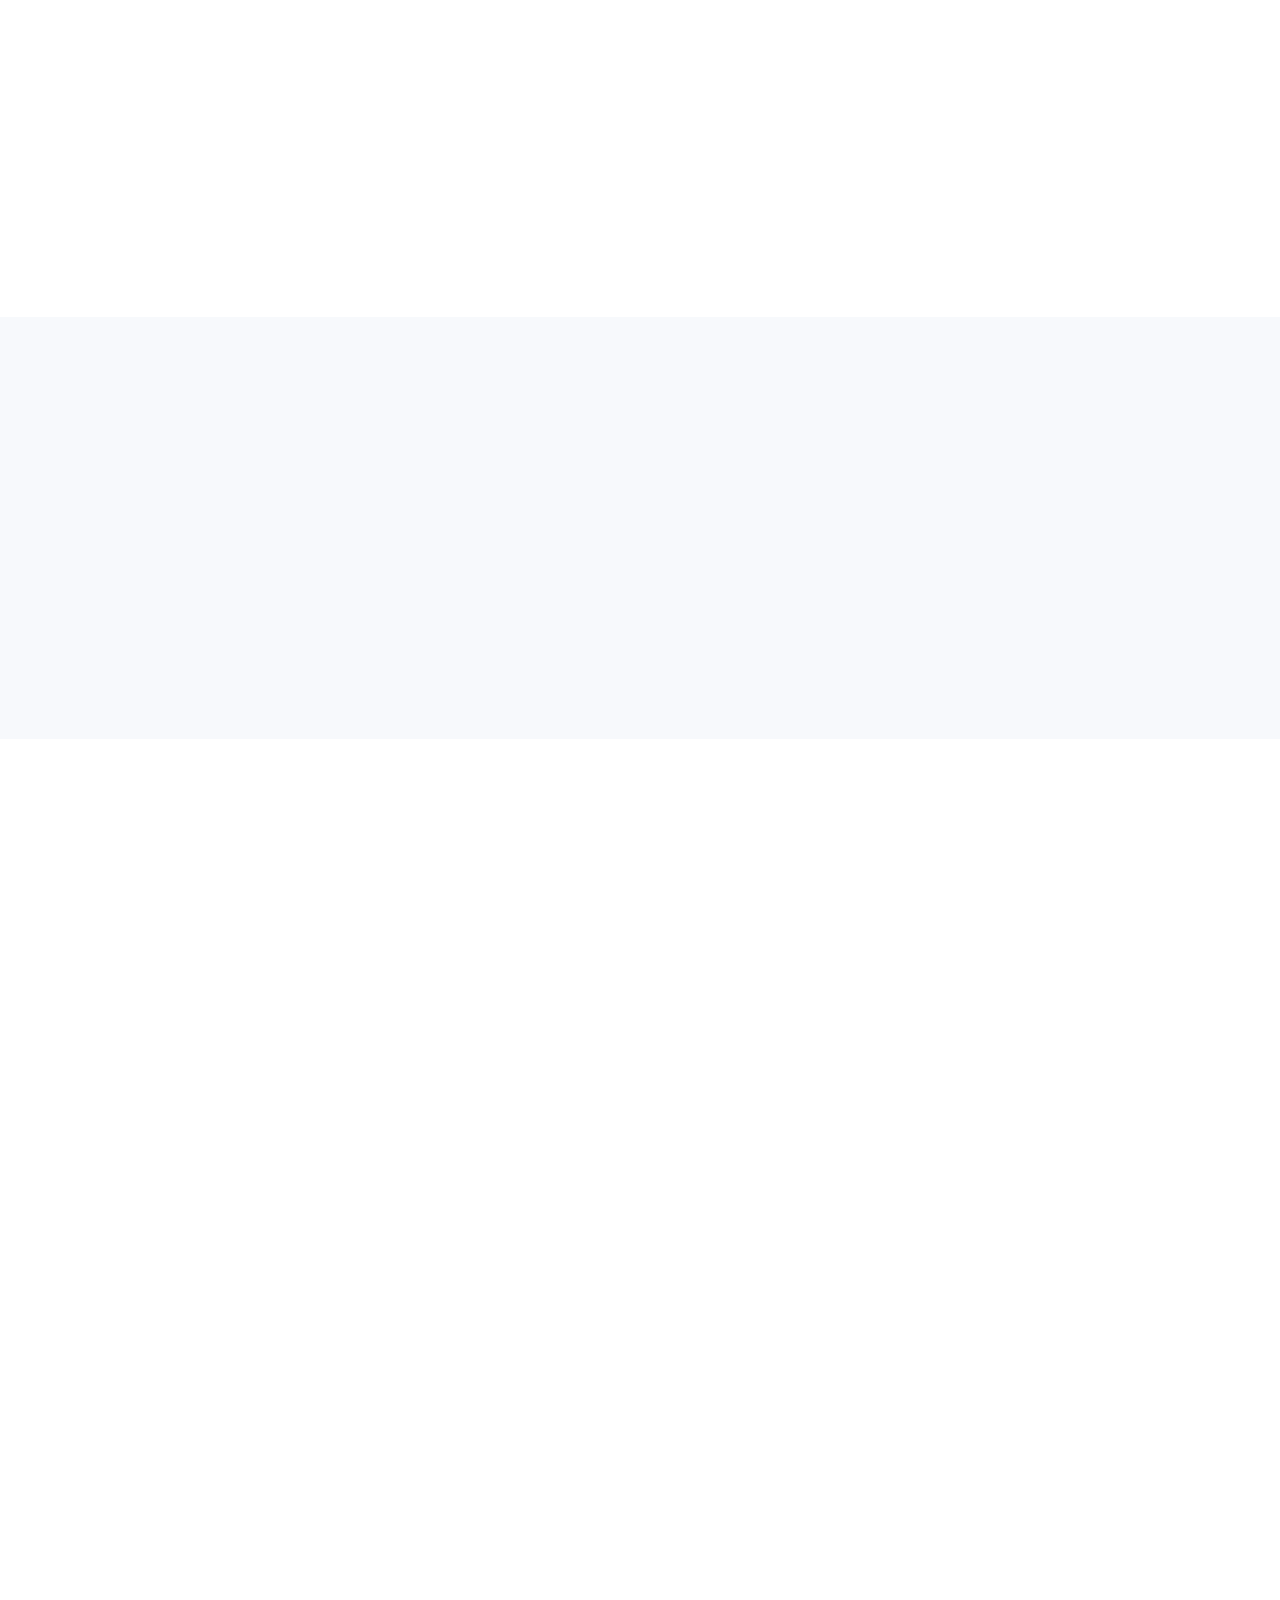
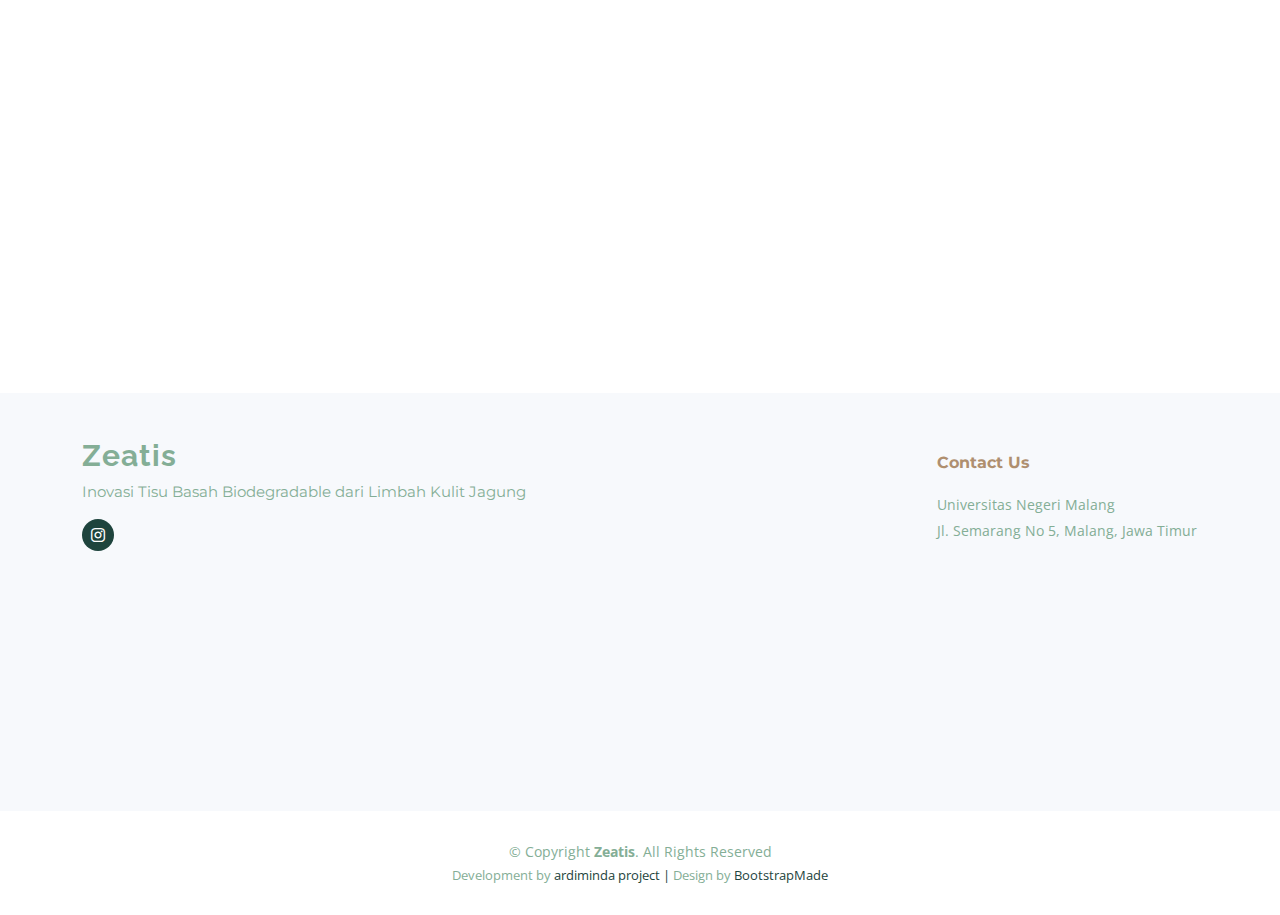
==== commit 9c100589: "wait comment from client" ====
--- a/index.html
+++ b/index.html
@@ -10,8 +10,8 @@
   <meta content="" name="keywords">
 
   <!-- Favicons -->
-  <link href="assets/img/favicon.png" rel="icon">
-  <link href="assets/img/apple-touch-icon.png" rel="apple-touch-icon">
+  <link href="assets/img/ico.jpg" rel="icon">
+  <link href="assets/img/ico.jpg" rel="apple-touch-icon">
 
   <!-- Google Fonts -->
   <link rel="preconnect" href="https://fonts.googleapis.com">
@@ -52,9 +52,9 @@
           <li><a href="#Home">Home</a></li>
           <li><a href="#services-list">Keunggulan Produk</a></li>
           <li><a href="#call-to-action">Contoh Produk</a></li>
-          <li><a href="">Official Store</a></li>
-          <li><a href="">Team</a></li>
-          <li><a href="">Contact</a></li>
+          <li><a href="#features">Official Store</a></li>
+          <li><a href="#recent-posts">Team</a></li>
+          <li><a href="#contact">Contact</a></li>
         </ul>
       </nav><!-- .navbar -->
 
@@ -96,11 +96,12 @@
     <div class="modal-dialog modal-dialog-centered">
       <div class="modal-content">
         <div class="modal-header">
-          <h5 class="modal-title" id="modalLabel">Apa Itu Zeatis</h5>
+          <h5 class="modal-title" id="modalLabel">For Your Information</h5>
           <button type="button" class="btn-close" data-bs-dismiss="modal" aria-label="Close"></button>
         </div>
         <div class="modal-body">
-          <p style="color:#111">Tisu basah yang tersedia saat ini dibuat dari serat sintetis, terdiri dari 30% serat viscose, 70% serat
+          <p style="color:#111">Tisu basah yang tersedia saat ini dibuat dari serat sintetis, terdiri dari 30% serat
+            viscose, 70% serat
             poliester, dan hampir 90% mengandung plastik. Kandungan serat poliester membutuhkan waktu yang sangat lama
             untuk terurai, sehingga penggunaannya yang cenderung sekali pakai dapat menimbulkan masalah lingkungan.</p>
         </div>
@@ -161,7 +162,7 @@
       <div class="container mt-5" data-aos="fade-up">
 
         <div class="section-header">
-          <h2>mengapa memilih pandan?</h2>
+          <h2>Mengapa memilih pandan?</h2>
         </div>
 
         <!-- slider -->
@@ -210,8 +211,8 @@
 
         <div class="row gy-5">
 
-          <div class="col-lg-4 col-md-6 service-item d-flex" data-aos="fade-up" data-aos-delay="100">
-            <div class="icon flex-shrink-0"><i class="bi bi-briefcase" style="color: #f57813;"></i></div>
+          <div class="col-lg-6 col-md-6 service-item d-flex" data-aos="fade-up" data-aos-delay="100">
+            <div class="icon flex-shrink-0"><i class="bi bi-shield-check" style="color: #f57813;"></i></div>
             <div>
               <h4 class="title"><a class="stretched-link">Natural antibacterial</a></h4>
               <p class="description">Natural antibacterial</p>
@@ -219,26 +220,26 @@
           </div>
           <!-- End Service Item -->
 
-          <div class="col-lg-4 col-md-6 service-item d-flex" data-aos="fade-up" data-aos-delay="200">
-            <div class="icon flex-shrink-0"><i class="bi bi-card-checklist" style="color: #15a04a;"></i></div>
+          <div class="col-lg-6 col-md-6 service-item d-flex" data-aos="fade-up" data-aos-delay="200">
+            <div class="icon flex-shrink-0"><i class="bi bi-bag-dash" style="color: #15a04a;"></i></div>
             <div>
               <h4 class="title"><a class="stretched-link">Sustainable, Eco-Friendly, & Bio-degradable</a></h4>
               <p class="description">Sustainable, Eco-Friendly, & Bio-degradable</p>
             </div>
           </div><!-- End Service Item -->
 
-          <div class="col-lg-4 col-md-6 service-item d-flex" data-aos="fade-up" data-aos-delay="300">
+          <div class="col-lg-6 col-md-6 service-item d-flex" data-aos="fade-up" data-aos-delay="300">
             <div class="icon flex-shrink-0"><i class="bi bi-bar-chart" style="color: #d90769;"></i></div>
             <div>
-              <h4 class="title"><a href="#" class="stretched-link">No fragrance</a></h4>
+              <h4 class="title"><a class="stretched-link">No fragrance</a></h4>
               <p class="description">No fragrance</p>
             </div>
           </div><!-- End Service Item -->
 
-          <div class="col-lg-4 col-md-6 service-item d-flex" data-aos="fade-up" data-aos-delay="400">
-            <div class="icon flex-shrink-0"><i class="bi bi-binoculars" style="color: #15bfbc;"></i></div>
+          <div class="col-lg-6 col-md-6 service-item d-flex" data-aos="fade-up" data-aos-delay="400">
+            <div class="icon flex-shrink-0"><i class="bi bi-droplet-fill" style="color: #15bfbc;"></i></div>
             <div>
-              <h4 class="title"><a href="#" class="stretched-link">Relaxing aroma from pandan wangi leaf</a></h4>
+              <h4 class="title"><a class="stretched-link">Relaxing aroma from pandan wangi leaf</a></h4>
               <p class="description">Relaxing aroma from pandan wangi leaf</p>
             </div>
           </div><!-- End Service Item -->
@@ -265,38 +266,48 @@
       </div>
     </section><!-- End Our Services Section -->
 
+    <div class="modal fade" id="modalProduk" tabindex="-1" aria-labelledby="modalLabel" aria-hidden="true">
+      <div class="modal-dialog modal-dialog-centered">
+        <div class="modal-content">
+          <div class="modal-header">
+            <h5 class="modal-title" style="text-align: center;" id="modalLabel">!! Produk Zeatis !!</h5>
+            <button type="button" class="btn-close" data-bs-dismiss="modal" aria-label="Close"></button>
+          </div>
+          <div class="modal-body">
+            <div class="row">
+              <img src="assets/img/MOCKUP.png" alt="Zeatis Product" class="img-fluid">
+              <!-- <div class="col-md-6">
+              </div> -->
+              <!-- <div class="col-md-6">
+                <img src="assets/img/cards-4.jpg" alt="Zeatis Product" class="img-fluid">
+              </div> -->
+            </div>
+            <p style="color: #111; text-align:center; margin-top: 5rem;">Mari memulai langkah kecil menjaga bumi dengan
+              beralih menggunakan zeatis</p>
+          </div>
+          <div class="modal-footer">
+            <button type="button" class="btn btn-secondary" data-bs-dismiss="modal">Close</button>
+          </div>
+        </div>
+      </div>
+    </div>
+
     <!-- ======= Call To Action Section ======= -->
     <section id="call-to-action" class="call-to-action">
       <div class="container" data-aos="fade-up">
         <div class="row justify-content-center">
           <div class="col-lg-6 text-center">
             <h3>Kita tersedia di e-commerce</h3>
-            <p>Produk Zeatis dapat kamu peroleh di online shop berikut</p>
-            <button type="button" class="btn btn-primary" data-bs-toggle="modalProduk" data-bs-target="#modalProduk">
-              Zeatis
+            <p>Produk Zeatis dapat kamu peroleh di online shop seperti berikut</p>
+            <button type="button" class="btn btn-primary" data-bs-toggle="modal" data-bs-target="#modalProduk">
+              Produk Zeatis
             </button>
           </div>
         </div>
-
       </div>
     </section><!-- End Call To Action Section -->
-  <!-- modal produk  -->
-  <div class="modal fade" id="modalProduk" tabindex="-1" aria-labelledby="modalLabel" aria-hidden="true">
-    <div class="modal-dialog modal-dialog-centered">
-      <div class="modal-content">
-        <div class="modal-header">
-          <h5 class="modal-title" id="modalLabel">Zeatis!!</h5>
-          <button type="button" class="btn-close" data-bs-dismiss="modal" aria-label="Close"></button>
-        </div>
-        <div class="modal-body">
-          <img src="/assets/img/cards-1.jpg" alt="">
-        </div>
-        <div class="modal-footer">
-          <button type="button" class="btn btn-secondary" data-bs-dismiss="modal">Close</button>
-        </div>
-      </div>
-    </div>
-  </div>
+
+
 
     <!-- ======= Features Section ======= -->
     <section id="features" class="features">
@@ -305,64 +316,62 @@
         <div class="row">
           <div class="col-lg-7" data-aos="fade-up" data-aos-delay="100">
             <h3>Kita tersedia di e-commerce</h3>
-            <p>Mari memulai langkah kecil menjaga bumi dengan beralih menggunakan zeatis <br>
-            </p>
 
             <div class="row gy-4">
 
               <div class="col-md-6">
                 <div class="icon-list d-flex">
-                  <i class="ri-store-line" style="color: #ffbb2c;"></i>
-                  <span>Easy Cart Features</span>
-                </div>
-              </div><!-- End Icon List Item-->
-
-              <div class="col-md-6">
-                <div class="icon-list d-flex">
-                  <i class="ri-bar-chart-box-line" style="color: #5578ff;"></i>
-                  <span>Sit amet consectetur adipisicing</span>
-                </div>
-              </div><!-- End Icon List Item-->
-
-              <div class="col-md-6">
-                <div class="icon-list d-flex">
-                  <i class="ri-calendar-todo-line" style="color: #e80368;"></i>
-                  <span>Ipsum Rerum Explicabo</span>
-                </div>
-              </div><!-- End Icon List Item-->
-
-              <div class="col-md-6">
-                <div class="icon-list d-flex">
-                  <i class="ri-paint-brush-line" style="color: #e361ff;"></i>
-                  <span>Easy Cart Features</span>
-                </div>
-              </div><!-- End Icon List Item-->
-
-              <div class="col-md-6">
-                <div class="icon-list d-flex">
-                  <i class="ri-database-2-line" style="color: #47aeff;"></i>
-                  <span>Easy Cart Features</span>
-                </div>
-              </div><!-- End Icon List Item-->
-
-              <div class="col-md-6">
-                <div class="icon-list d-flex">
-                  <i class="ri-gradienter-line" style="color: #ffa76e;"></i>
-                  <span>Sit amet consectetur adipisicing</span>
-                </div>
-              </div><!-- End Icon List Item-->
-
-              <div class="col-md-6">
-                <div class="icon-list d-flex">
-                  <i class="ri-file-list-3-line" style="color: #11dbcf;"></i>
-                  <span>Ipsum Rerum Explicabo</span>
-                </div>
-              </div><!-- End Icon List Item-->
-
-              <div class="col-md-6">
-                <div class="icon-list d-flex">
-                  <i class="ri-base-station-line" style="color: #ff5828;"></i>
-                  <span>Easy Cart Features</span>
+                  <i class="bi bi-tiktok" style="color: #ffbb2c;"></i>
+                  <span><a href="#">Tiktok Shop</a></span>
+                </div>
+              </div><!-- End Icon List Item-->
+
+              <div class="col-md-6">
+                <div class="icon-list d-flex">
+                  <!-- <i class="bi bi-box-seam" style="color: #5578ff;"></i>
+                  <span><a href="#">Lazada</a></span> -->
+                </div>
+              </div><!-- End Icon List Item-->
+
+              <div class="col-md-6">
+                <div class="icon-list d-flex">
+                  <i class="bi bi-basket3" style="color: #e80368;"></i>
+                  <span><a href="#">Shoppe</a></span>
+                </div>
+              </div><!-- End Icon List Item-->
+
+              <div class="col-md-6">
+                <div class="icon-list d-flex">
+                  <!-- <i class="ri-paint-brush-line" style="color: #e361ff;"></i>
+                  <span>Easy Cart Features</span> -->
+                </div>
+              </div><!-- End Icon List Item-->
+
+              <div class="col-md-6">
+                <div class="icon-list d-flex">
+                  <i class="bi bi-box-seam" style="color: #5578ff;"></i>
+                  <span><a href="#">Lazada</a></span>
+                </div>
+              </div><!-- End Icon List Item-->
+
+              <div class="col-md-6">
+                <div class="icon-list d-flex">
+                  <!-- <i class="ri-gradienter-line" style="color: #ffa76e;"></i>
+                  <span>Sit amet consectetur adipisicing</span> -->
+                </div>
+              </div><!-- End Icon List Item-->
+
+              <div class="col-md-6">
+                <div class="icon-list d-flex">
+                  <!-- <i class="ri-file-list-3-line" style="color: #11dbcf;"></i>
+                  <span>Ipsum Rerum Explicabo</span> -->
+                </div>
+              </div><!-- End Icon List Item-->
+
+              <div class="col-md-6">
+                <div class="icon-list d-flex">
+                  <!-- <i class="ri-base-station-line" style="color: #ff5828;"></i>
+                  <span>Easy Cart Features</span> -->
                 </div>
               </div><!-- End Icon List Item-->
             </div>
@@ -380,10 +389,9 @@
         <div class="container" data-aos="fade-up" data-aos-delay="300">
           <div class="row">
             <div class="col-md-6">
-              <h4>Labore Sdio Lidui<br>Bonde Naruto</h4>
-              <p>Lorem ipsum dolor sit amet, consectetur adipisicing elit. Numquam nostrum molestias doloremque quae
-                delectus odit minima corrupti blanditiis quo animi!</p>
-              <a href="#about" class="btn-get-started">Get Started</a>
+              <h4>Follow kami di <br>Instagram</h4>
+              <p style="color: #111;">Ikuti kami untuk mendapatkan infromasi terbaru mengenai Zeatis</p>
+              <a href="https://www.instagram.com/zeatis.um/" class="btn-get-started">Follow Kami</a>
             </div>
           </div>
 
@@ -397,76 +405,151 @@
       <div class="container" data-aos="fade-up">
 
         <div class="section-header">
-          <h2>Recent Blog Posts</h2>
-
-        </div>
-
-        <div class="row gy-5">
-
-          <div class="col-xl-3 col-md-6" data-aos="fade-up" data-aos-delay="100">
-            <div class="post-box">
-              <div class="post-img"><img src="assets/img/blog/blog-1.jpg" class="img-fluid" alt=""></div>
-              <div class="meta">
-                <span class="post-date">Tue, December 12</span>
-                <span class="post-author"> / Julia Parker</span>
-              </div>
-              <h3 class="post-title">Eum ad dolor et. Autem aut fugiat debitis</h3>
-              <p>Illum voluptas ab enim placeat. Adipisci enim velit nulla. Vel omnis laudantium. Asperiores eum ipsa
-                est officiis. Modi qui magni est...</p>
-              <a href="blog-details.html" class="readmore stretched-link"><span>Read More</span><i
-                  class="bi bi-arrow-right"></i></a>
-            </div>
-          </div>
-
-          <div class="col-xl-3 col-md-6" data-aos="fade-up" data-aos-delay="200">
-            <div class="post-box">
-              <div class="post-img"><img src="assets/img/blog/blog-2.jpg" class="img-fluid" alt=""></div>
-              <div class="meta">
-                <span class="post-date">Fri, September 05</span>
-                <span class="post-author"> / Mario Douglas</span>
-              </div>
-              <h3 class="post-title">Et repellendus molestiae qui est sed omnis</h3>
-              <p>Voluptatem nesciunt omnis libero autem tempora enim ut ipsam id. Odit quia ab eum assumenda. Quisquam
-                omnis doloribus...</p>
-              <a href="blog-details.html" class="readmore stretched-link"><span>Read More</span><i
-                  class="bi bi-arrow-right"></i></a>
-            </div>
-          </div>
-
-          <div class="col-xl-3 col-md-6" data-aos="fade-up" data-aos-delay="300">
-            <div class="post-box">
-              <div class="post-img"><img src="assets/img/blog/blog-3.jpg" class="img-fluid" alt=""></div>
-              <div class="meta">
-                <span class="post-date">Tue, July 27</span>
-                <span class="post-author"> / Lisa Hunter</span>
-              </div>
-              <h3 class="post-title">Quia assumenda est et veritati</h3>
-              <p>Quia nam eaque omnis explicabo similique eum quaerat similique laboriosam. Quis omnis repellat sed quae
-                consectetur magnam...</p>
-              <a href="blog-details.html" class="readmore stretched-link"><span>Read More</span><i
-                  class="bi bi-arrow-right"></i></a>
-            </div>
-          </div>
-
-          <div class="col-xl-3 col-md-6" data-aos="fade-up" data-aos-delay="400">
-            <div class="post-box">
-              <div class="post-img"><img src="assets/img/blog/blog-4.jpg" class="img-fluid" alt=""></div>
-              <div class="meta">
-                <span class="post-date">Tue, Sep 16</span>
-                <span class="post-author"> / Mario Douglas</span>
-              </div>
-              <h3 class="post-title">Pariatur quia facilis similique deleniti</h3>
-              <p>Et consequatur eveniet nam voluptas commodi cumque ea est ex. Aut quis omnis sint ipsum earum quia
-                eligendi...</p>
-              <a href="blog-details.html" class="readmore stretched-link"><span>Read More</span><i
-                  class="bi bi-arrow-right"></i></a>
-            </div>
+          <h2>Tim Kami</h2>
+
+        </div>
+
+        <div class="row gy-4 d-flex justify-content-center">
+
+          <div class="col-lg-3 col-md-6" data-aos="fade-up" data-aos-delay="100">
+            <div class="team-member">
+              <div class="member-img">
+                <img src="assets/img/team/team-1.png" class="img-fluid" alt="">
+                <div class="social">
+                  <a href=""><i class="bi bi-twitter"></i></a>
+                  <a href=""><i class="bi bi-facebook"></i></a>
+                  <a href=""><i class="bi bi-instagram"></i></a>
+                  <a href=""><i class="bi bi-linkedin"></i></a>
+                </div>
+              </div>
+              <div class="member-info">
+                <h4>Desy</h4>
+                <!-- <span>Chief Executive Officer</span> -->
+              </div>
+            </div>
+          </div><!-- End Team Member -->
+
+          <div class="col-lg-3 col-md-6" data-aos="fade-up" data-aos-delay="200">
+            <div class="team-member">
+              <div class="member-img">
+                <img src="assets/img/team/team-2.png" class="img-fluid" alt="">
+                <div class="social">
+                  <a href=""><i class="bi bi-twitter"></i></a>
+                  <a href=""><i class="bi bi-facebook"></i></a>
+                  <a href=""><i class="bi bi-instagram"></i></a>
+                  <a href=""><i class="bi bi-linkedin"></i></a>
+                </div>
+              </div>
+              <div class="member-info">
+                <h4>Alda</h4>
+                <!-- <span>Product Manager</span> -->
+              </div>
+            </div>
+          </div><!-- End Team Member -->
+
+          <div class="col-lg-3 col-md-6" data-aos="fade-up" data-aos-delay="300">
+            <div class="team-member">
+              <div class="member-img">
+                <img src="assets/img/team/team-3.png" class="img-fluid" alt="">
+                <div class="social">
+                  <a href=""><i class="bi bi-twitter"></i></a>
+                  <a href=""><i class="bi bi-facebook"></i></a>
+                  <a href=""><i class="bi bi-instagram"></i></a>
+                  <a href=""><i class="bi bi-linkedin"></i></a>
+                </div>
+              </div>
+              <div class="member-info">
+                <h4>Khofifah</h4>
+                <!-- <span>CTO</span> -->
+              </div>
+            </div>
+          </div><!-- End Team Member -->
+
+          <div class="row d-flex justify-content-center mt-5">
+            <div class="col-lg-3 col-md-6" data-aos="fade-up" data-aos-delay="300">
+              <div class="team-member">
+                <div class="member-img">
+                  <img src="assets/img/team/team-5.png" class="img-fluid" alt="">
+                  <div class="social">
+                    <a href=""><i class="bi bi-twitter"></i></a>
+                    <a href=""><i class="bi bi-facebook"></i></a>
+                    <a href=""><i class="bi bi-instagram"></i></a>
+                    <a href=""><i class="bi bi-linkedin"></i></a>
+                  </div>
+                </div>
+                <div class="member-info">
+                  <h4>Rency</h4>
+                  <!-- <span>CTO</span> -->
+                </div>
+              </div>
+            </div><!-- End Team Member -->
+
+            <div class="col-lg-3 col-md-6" data-aos="fade-up" data-aos-delay="400">
+              <div class="team-member">
+                <div class="member-img">
+                  <img src="assets/img/team/team-4.png" class="img-fluid" alt="">
+                  <div class="social">
+                    <a href=""><i class="bi bi-twitter"></i></a>
+                    <a href=""><i class="bi bi-facebook"></i></a>
+                    <a href=""><i class="bi bi-instagram"></i></a>
+                    <a href=""><i class="bi bi-linkedin"></i></a>
+                  </div>
+                </div>
+                <div class="member-info">
+                  <h4>Vanesha</h4>
+                  <!-- <span>Accountant</span> -->
+                </div>
+              </div>
+            </div><!-- End Team Member -->
           </div>
 
         </div>
 
       </div>
     </section><!-- End Recent Blog Posts Section -->
+
+    <section id="contact" class="contact">
+      <div class="container position-relative" data-aos="fade-up">
+
+        <div class="row gy-4 d-flex justify-content-end">
+
+          <div class="col-lg-5" data-aos="fade-up" data-aos-delay="100">
+
+            <div class="info-item d-flex">
+              <i class="bi bi-geo-alt flex-shrink-0"></i>
+              <div>
+                <h4>Location:</h4>
+                <p style="color: #111;">Universitas Negeri Malang</p>
+              </div>
+            </div><!-- End Info Item -->
+
+            <!-- <div class="info-item d-flex">
+              <i class="bi bi-envelope flex-shrink-0"></i>
+              <div>
+                <h4>Email:</h4>
+                <p style="color: #111;">info@example.com</p>
+              </div>
+            </div>End Info Item -->
+
+            <div class="info-item d-flex">
+              <i class="bi bi-phone flex-shrink-0"></i>
+              <div>
+                <h4>Call:</h4>
+                <p style="color: #111;"> <a href=" https://wa.me/+6287803479806 ">+6287803479806 - admin</a></p>
+              </div>
+            </div><!-- End Info Item -->
+
+          </div>
+
+          <div class="col-lg-6" data-aos="fade-up" data-aos-delay="250">
+
+            
+          </div><!-- End Contact Form -->
+
+        </div>
+
+      </div>
+    </section><!-- End Contact Section -->
 
   </main><!-- End #main -->
 
@@ -481,32 +564,31 @@
             </a>
             <p>Inovasi Tisu Basah Biodegradable dari Limbah Kulit Jagung</p>
             <div class="social-links d-flex  mt-3">
-              <a href="#" class="twitter"><i class="bi bi-twitter"></i></a>
-              <a href="#" class="facebook"><i class="bi bi-facebook"></i></a>
-              <a href="#" class="instagram"><i class="bi bi-instagram"></i></a>
-              <a href="#" class="linkedin"><i class="bi bi-linkedin"></i></a>
+              <!-- <a href="#" class="twitter"><i class="bi bi-twitter"></i></a> -->
+              <!-- <a href="#" class="facebook"><i class="bi bi-facebook"></i></a> -->
+              <a href="https://www.instagram.com/zeatis.um/" class="instagram"><i class="bi bi-instagram"></i></a>
+              <!-- <a href="#" class="linkedin"><i class="bi bi-linkedin"></i></a> -->
             </div>
           </div>
 
           <div class="col-lg-2 col-6 footer-links">
-            <h4>Useful Links</h4>
             <ul>
-              <li><i class="bi bi-dash"></i> <a href="#">Home</a></li>
+              <!-- <li><i class="bi bi-dash"></i> <a href="#">Home</a></li>
               <li><i class="bi bi-dash"></i> <a href="about.html">About us</a></li>
-              <li><i class="bi bi-dash"></i> <a href="contact.html">Contact</a></li>
+              <li><i class="bi bi-dash"></i> <a href="contact.html">Contact</a></li> -->
             </ul>
           </div>
 
-          <!-- <div class="col-lg-2 col-6 footer-links">
-            <h4>Our Services</h4>
+          <div class="col-lg-2 col-6 footer-links">
+            <!-- <h4>Our Services</h4> -->
             <ul>
-              <li><i class="bi bi-dash"></i> <a href="#">Web Design</a></li>
+              <!-- <li><i class="bi bi-dash"></i> <a href="#">Web Design</a></li>
               <li><i class="bi bi-dash"></i> <a href="#">Web Development</a></li>
               <li><i class="bi bi-dash"></i> <a href="#">Product Management</a></li>
               <li><i class="bi bi-dash"></i> <a href="#">Marketing</a></li>
               <li><i class="bi bi-dash"></i> <a href="#">Graphic Design</a></li>
-            </ul>
-          </div> -->
+            </ul> -->
+          </div>
 
           <div class="col-lg-3 col-md-12 footer-contact text-center text-md-start">
             <h4>Contact Us</h4>
@@ -560,6 +642,8 @@
   <!-- Template Main JS File -->
   <script src="assets/js/main.js"></script>
 
+
+
 </body>
 
 </html>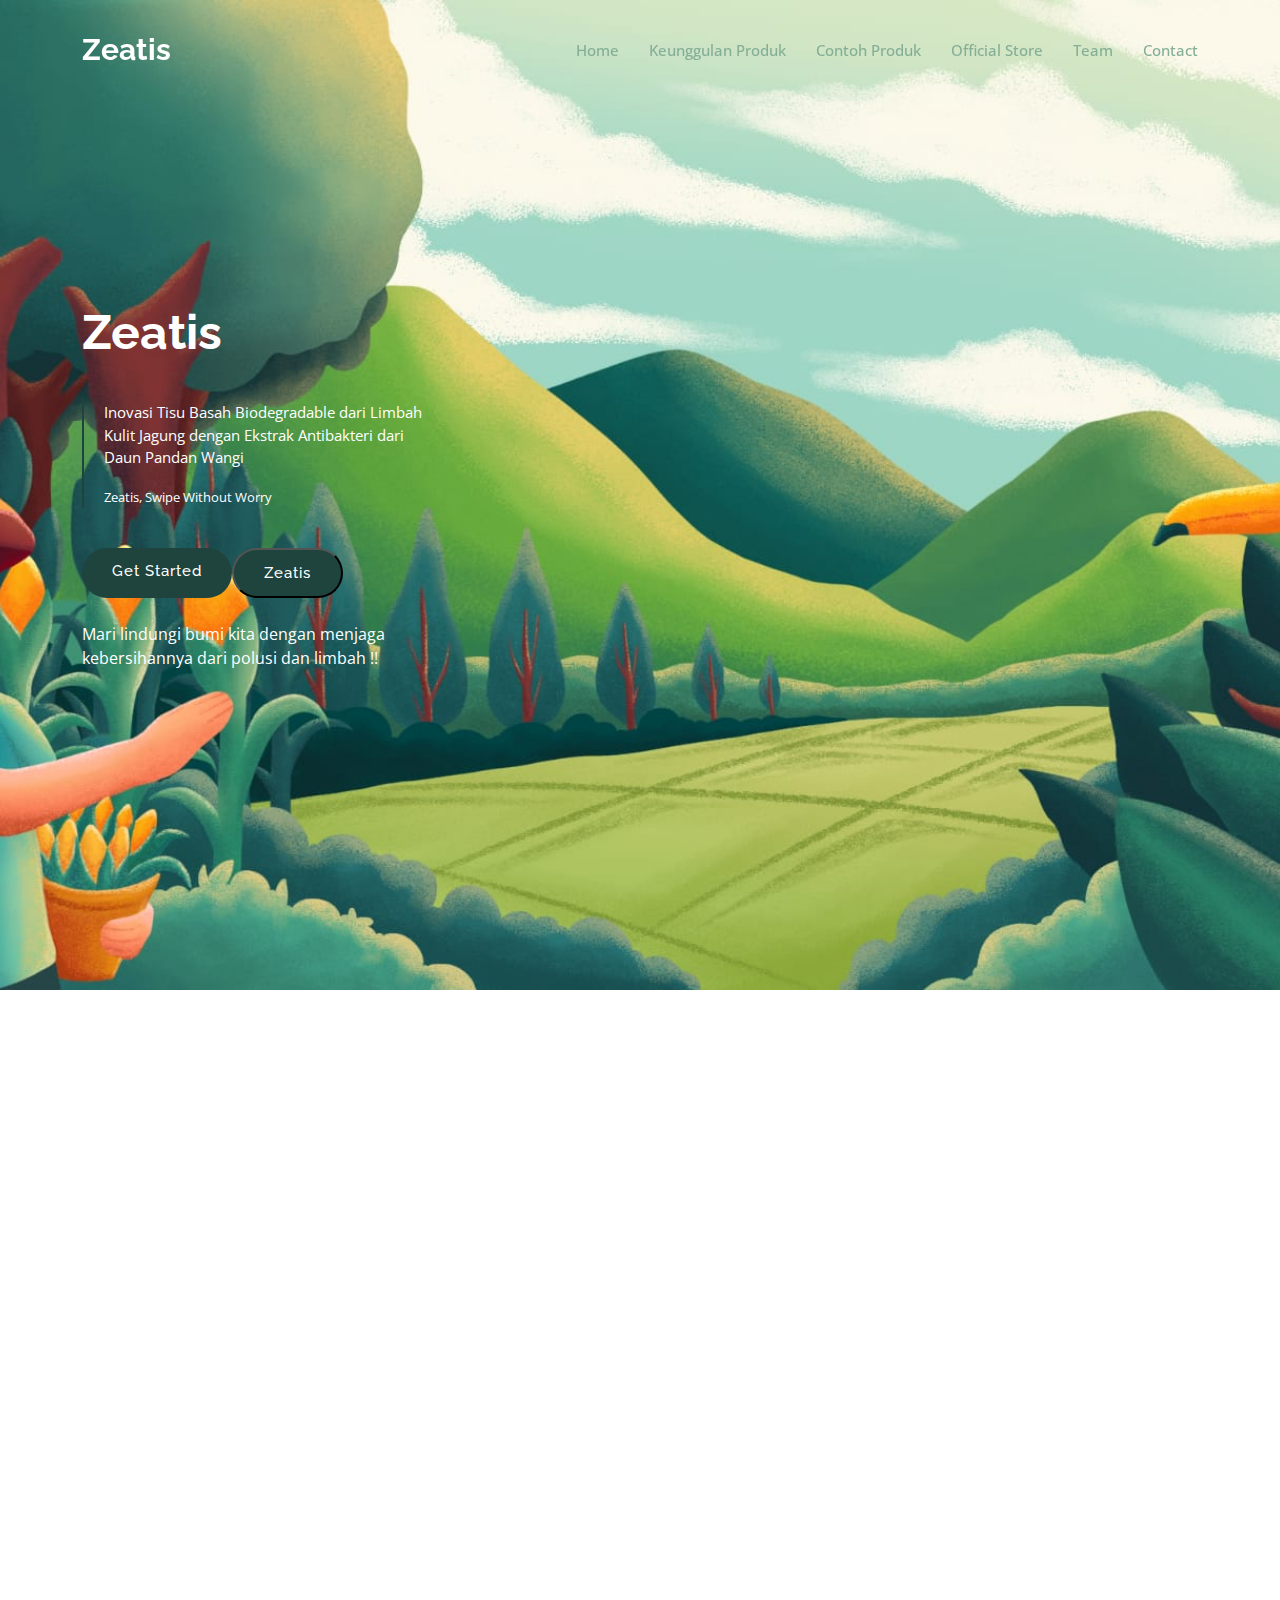
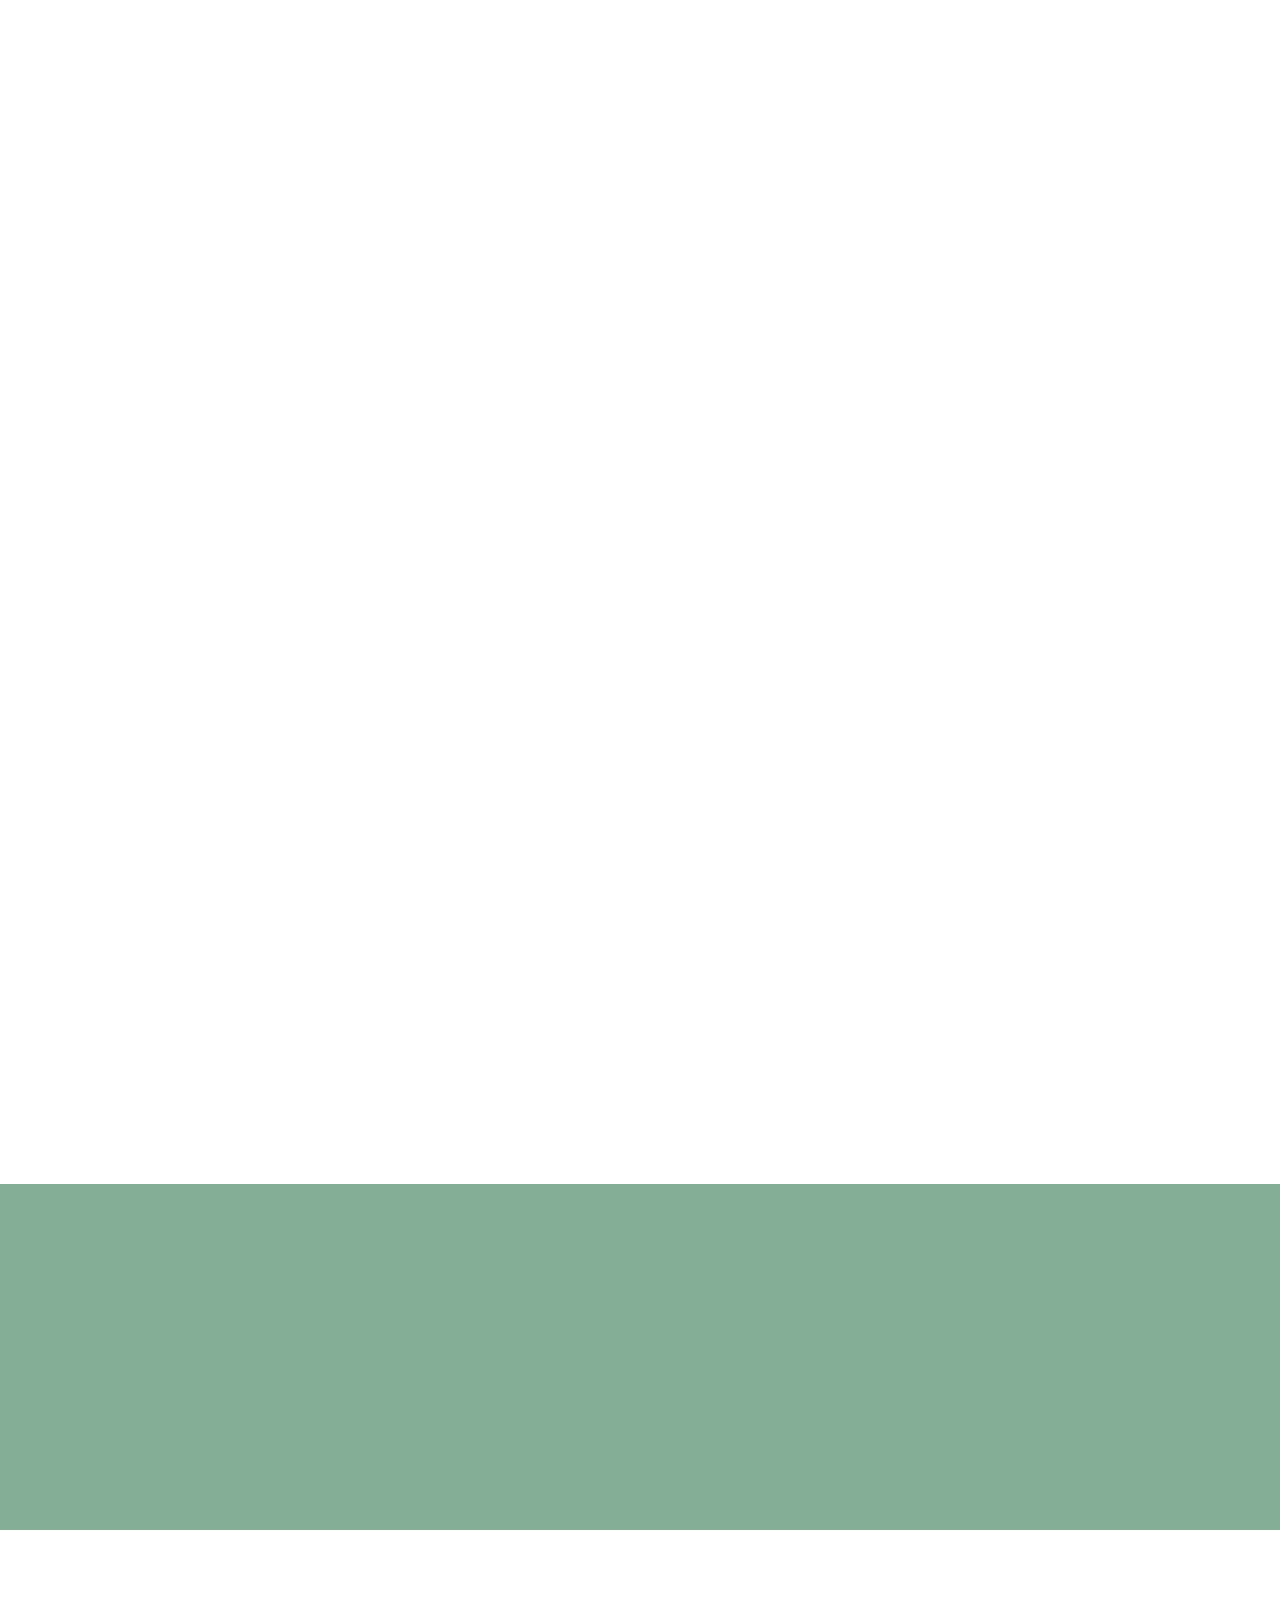
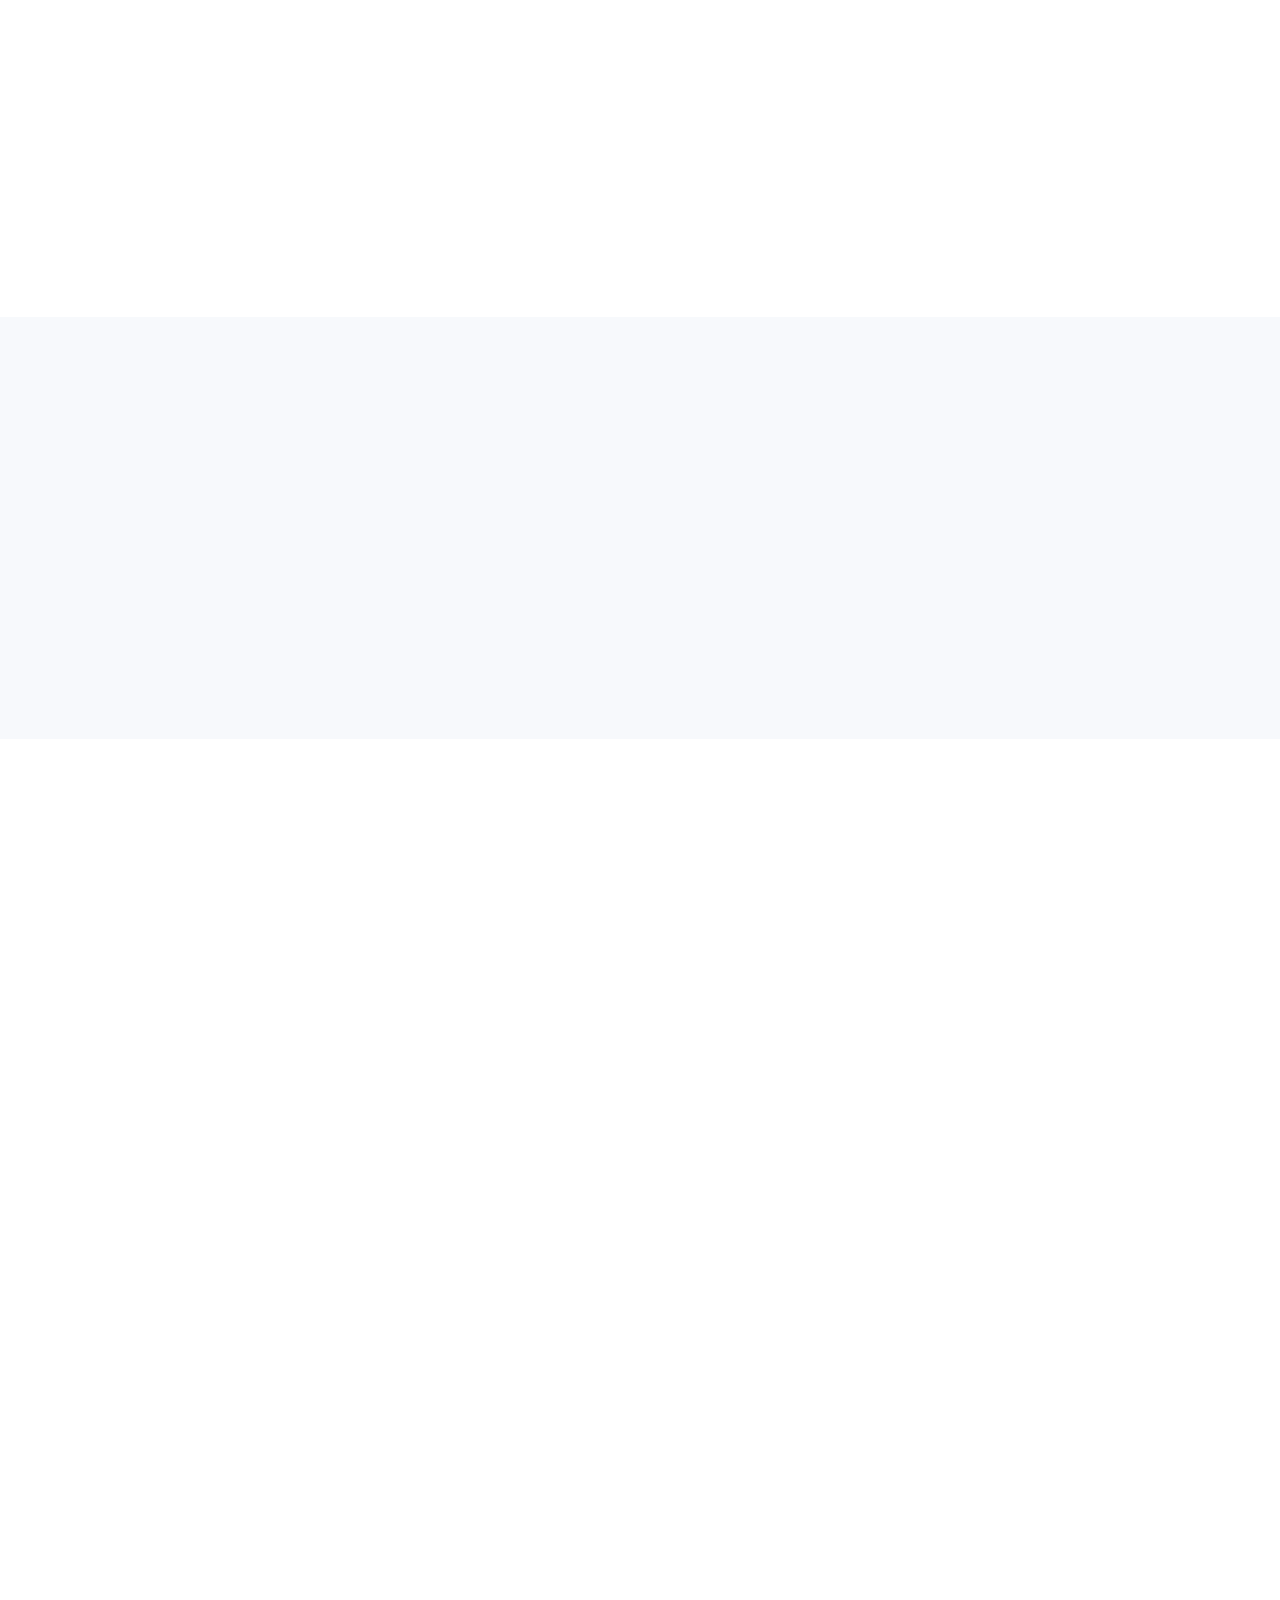
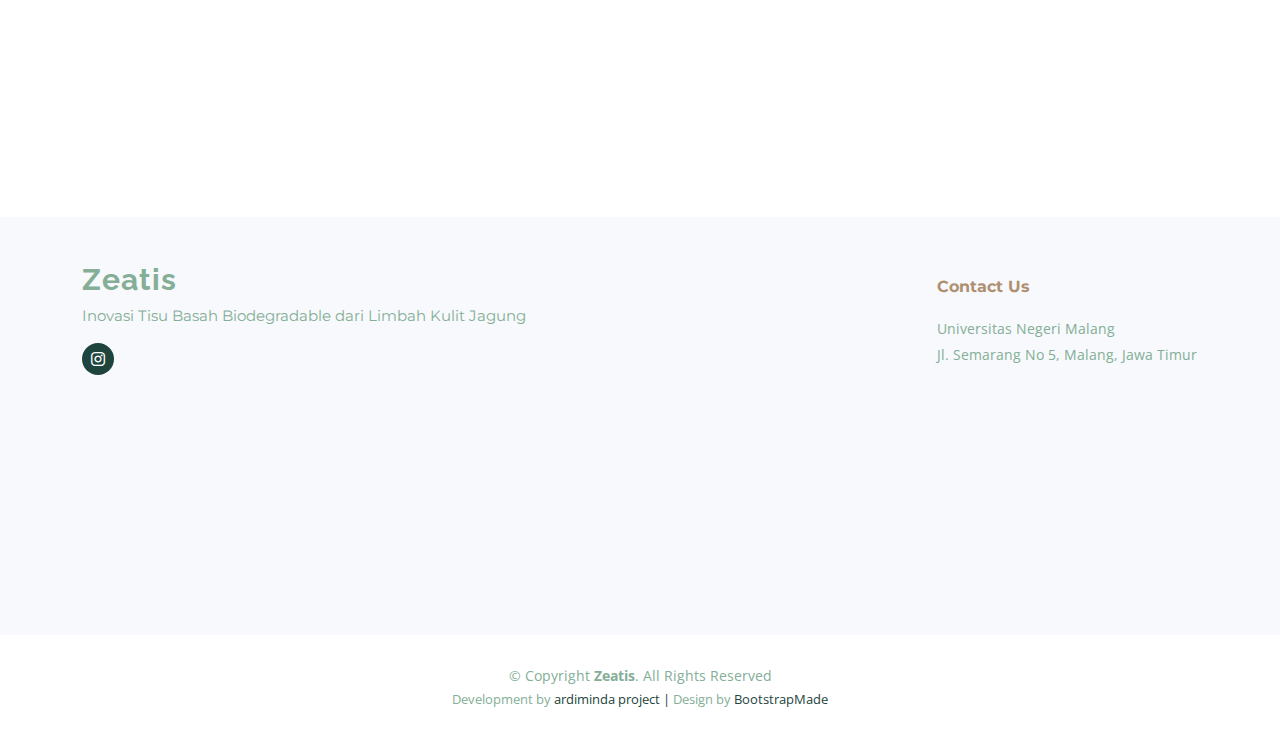
==== commit bd4bbc22: "push link ig" ====
--- a/index.html
+++ b/index.html
@@ -409,21 +409,18 @@
 
         </div>
 
-        <div class="row gy-4 d-flex justify-content-center">
+        <div class="row gy-4 d-flex justify-content-center" >
 
           <div class="col-lg-3 col-md-6" data-aos="fade-up" data-aos-delay="100">
             <div class="team-member">
               <div class="member-img">
-                <img src="assets/img/team/team-1.png" class="img-fluid" alt="">
+                <img src="assets/img/team/team-1.png" class="img-fluid" alt="" style="width: 170px;">
                 <div class="social">
-                  <a href=""><i class="bi bi-twitter"></i></a>
-                  <a href=""><i class="bi bi-facebook"></i></a>
-                  <a href=""><i class="bi bi-instagram"></i></a>
-                  <a href=""><i class="bi bi-linkedin"></i></a>
+                  <a href="https://www.instagram.com/desyysftr/"><i class="bi bi-instagram"></i></a>
                 </div>
               </div>
               <div class="member-info">
-                <h4>Desy</h4>
+                <h4>Desy Sofiatul Fitriani </h4>
                 <!-- <span>Chief Executive Officer</span> -->
               </div>
             </div>
@@ -432,16 +429,13 @@
           <div class="col-lg-3 col-md-6" data-aos="fade-up" data-aos-delay="200">
             <div class="team-member">
               <div class="member-img">
-                <img src="assets/img/team/team-2.png" class="img-fluid" alt="">
+                <img src="assets/img/team/team-2.png" class="img-fluid" alt="" style="width: 170px;">
                 <div class="social">
-                  <a href=""><i class="bi bi-twitter"></i></a>
-                  <a href=""><i class="bi bi-facebook"></i></a>
-                  <a href=""><i class="bi bi-instagram"></i></a>
-                  <a href=""><i class="bi bi-linkedin"></i></a>
+                  <a href="https://www.instagram.com/aldaalff/"><i class="bi bi-instagram"></i></a>
                 </div>
               </div>
               <div class="member-info">
-                <h4>Alda</h4>
+                <h4>Alda Alfina </h4>
                 <!-- <span>Product Manager</span> -->
               </div>
             </div>
@@ -450,16 +444,13 @@
           <div class="col-lg-3 col-md-6" data-aos="fade-up" data-aos-delay="300">
             <div class="team-member">
               <div class="member-img">
-                <img src="assets/img/team/team-3.png" class="img-fluid" alt="">
+                <img src="assets/img/team/team-3.png" class="img-fluid" alt="" style="width: 170px;">
                 <div class="social">
-                  <a href=""><i class="bi bi-twitter"></i></a>
-                  <a href=""><i class="bi bi-facebook"></i></a>
-                  <a href=""><i class="bi bi-instagram"></i></a>
-                  <a href=""><i class="bi bi-linkedin"></i></a>
+                  <a href="https://www.instagram.com/ilmasantika/"><i class="bi bi-instagram"></i></a>
                 </div>
               </div>
               <div class="member-info">
-                <h4>Khofifah</h4>
+                <h4>Khofifah Ilma Santika</h4>
                 <!-- <span>CTO</span> -->
               </div>
             </div>
@@ -469,34 +460,28 @@
             <div class="col-lg-3 col-md-6" data-aos="fade-up" data-aos-delay="300">
               <div class="team-member">
                 <div class="member-img">
-                  <img src="assets/img/team/team-5.png" class="img-fluid" alt="">
+                  <img src="assets/img/team/team-5.png" class="img-fluid" alt="" style="width: 170px;">
                   <div class="social">
-                    <a href=""><i class="bi bi-twitter"></i></a>
-                    <a href=""><i class="bi bi-facebook"></i></a>
-                    <a href=""><i class="bi bi-instagram"></i></a>
-                    <a href=""><i class="bi bi-linkedin"></i></a>
+                    <!-- <a href="https://www.instagram.com/ilmasantika/"><i class="bi bi-instagram"></i></a> -->
+                    </div>
+                    </div>
+                    <div class="member-info">
+                      <h4>Rency</h4>
+                      <!-- <span>CTO</span> -->
+                </div>
+                </div>
+                </div><!-- End Team Member -->
+                
+                <div class="col-lg-3 col-md-6" data-aos="fade-up" data-aos-delay="400">
+                  <div class="team-member">
+                    <div class="member-img">
+                      <img src="assets/img/team/team-4.png" class="img-fluid" alt="" style="width: 170px;">
+                      <div class="social">
+                        <a href="https://www.instagram.com/vanesha_putry/"><i class="bi bi-instagram"></i></a>
                   </div>
                 </div>
                 <div class="member-info">
-                  <h4>Rency</h4>
-                  <!-- <span>CTO</span> -->
-                </div>
-              </div>
-            </div><!-- End Team Member -->
-
-            <div class="col-lg-3 col-md-6" data-aos="fade-up" data-aos-delay="400">
-              <div class="team-member">
-                <div class="member-img">
-                  <img src="assets/img/team/team-4.png" class="img-fluid" alt="">
-                  <div class="social">
-                    <a href=""><i class="bi bi-twitter"></i></a>
-                    <a href=""><i class="bi bi-facebook"></i></a>
-                    <a href=""><i class="bi bi-instagram"></i></a>
-                    <a href=""><i class="bi bi-linkedin"></i></a>
-                  </div>
-                </div>
-                <div class="member-info">
-                  <h4>Vanesha</h4>
+                  <h4>Vanesha Eka Putri P                  </h4>
                   <!-- <span>Accountant</span> -->
                 </div>
               </div>
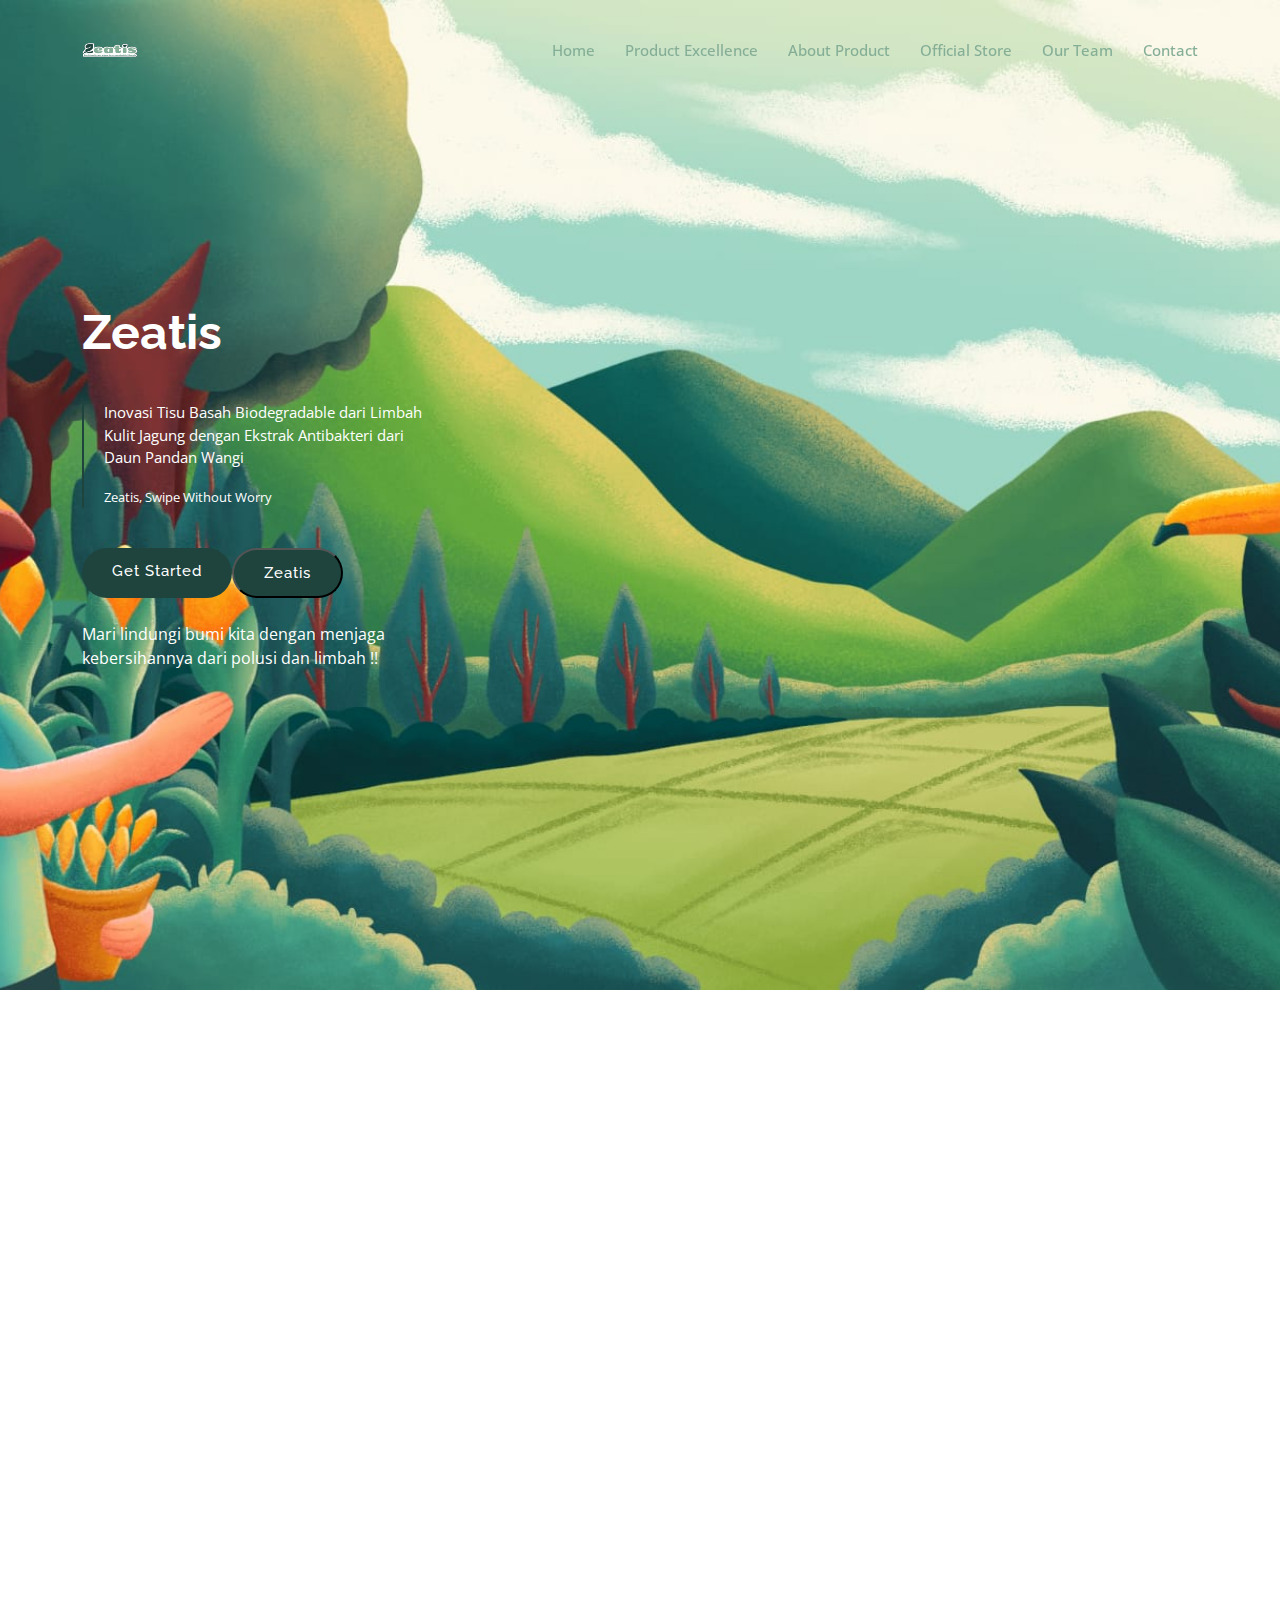
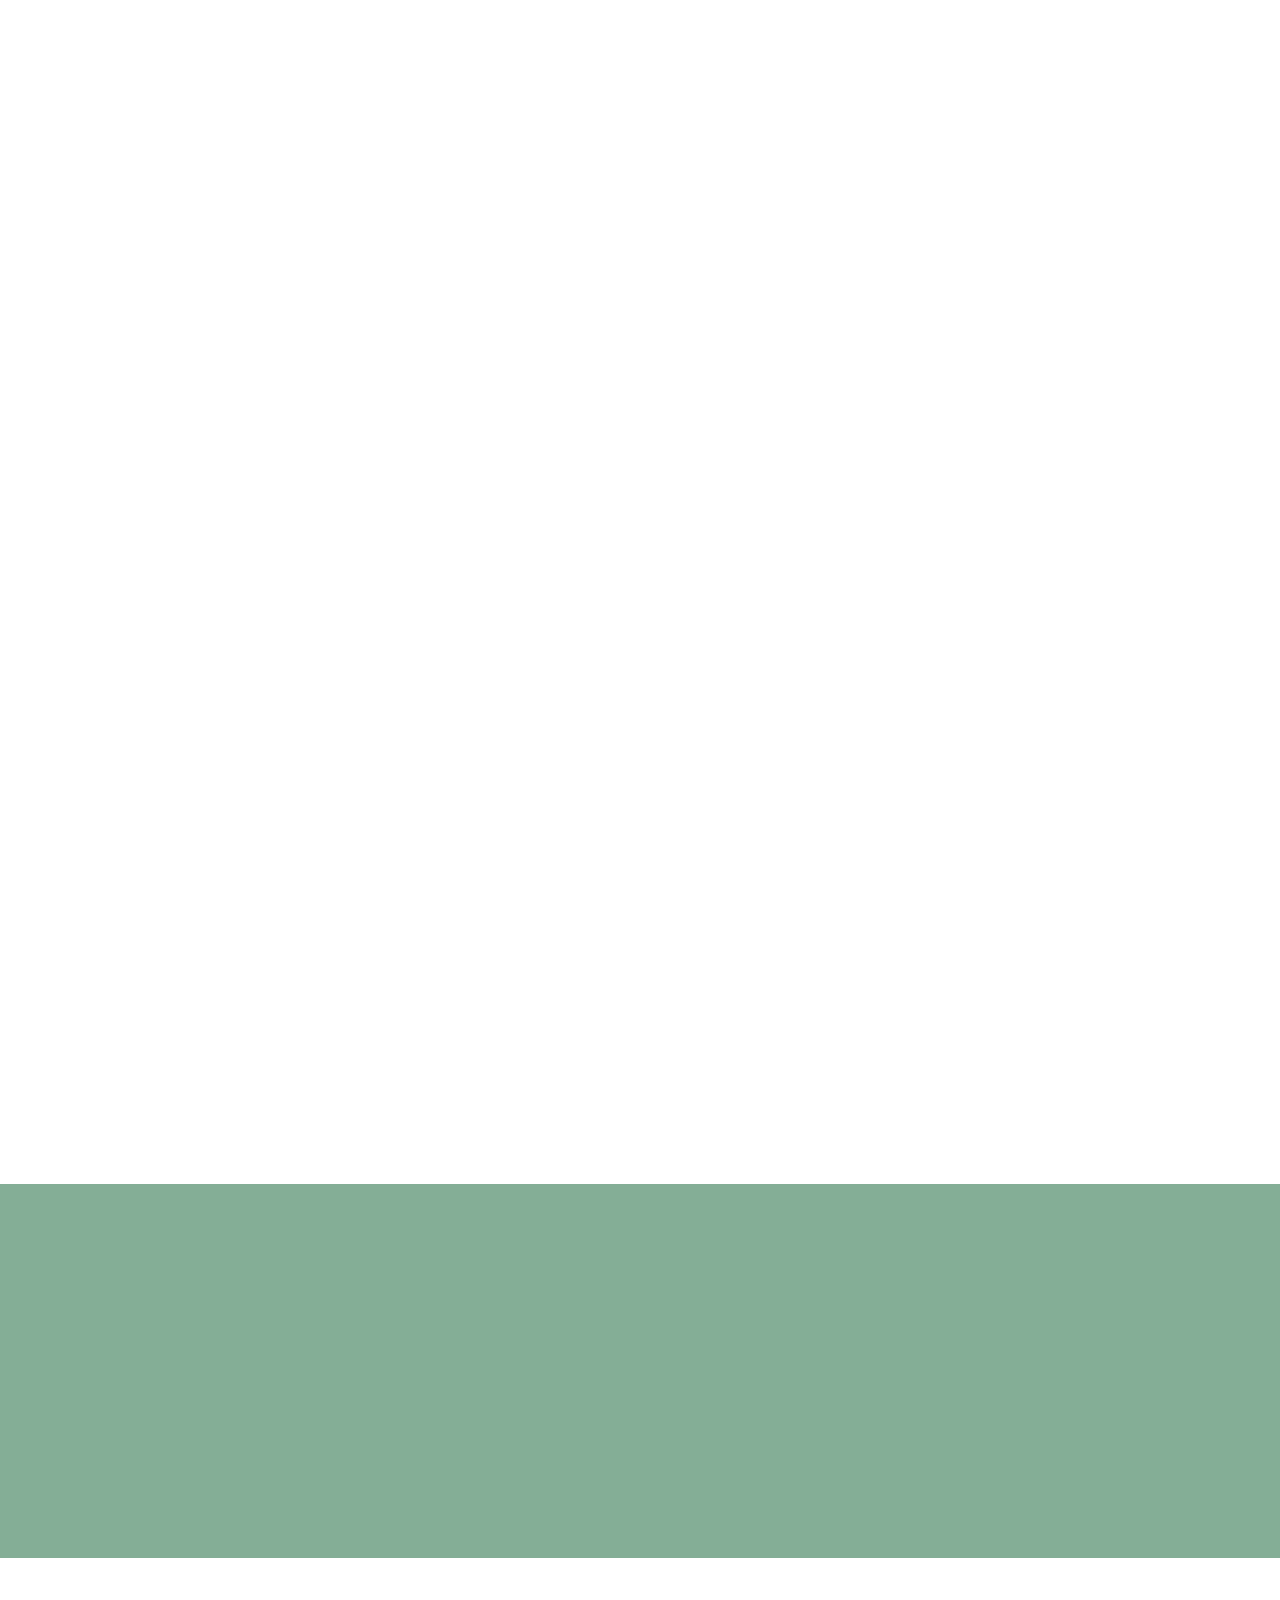
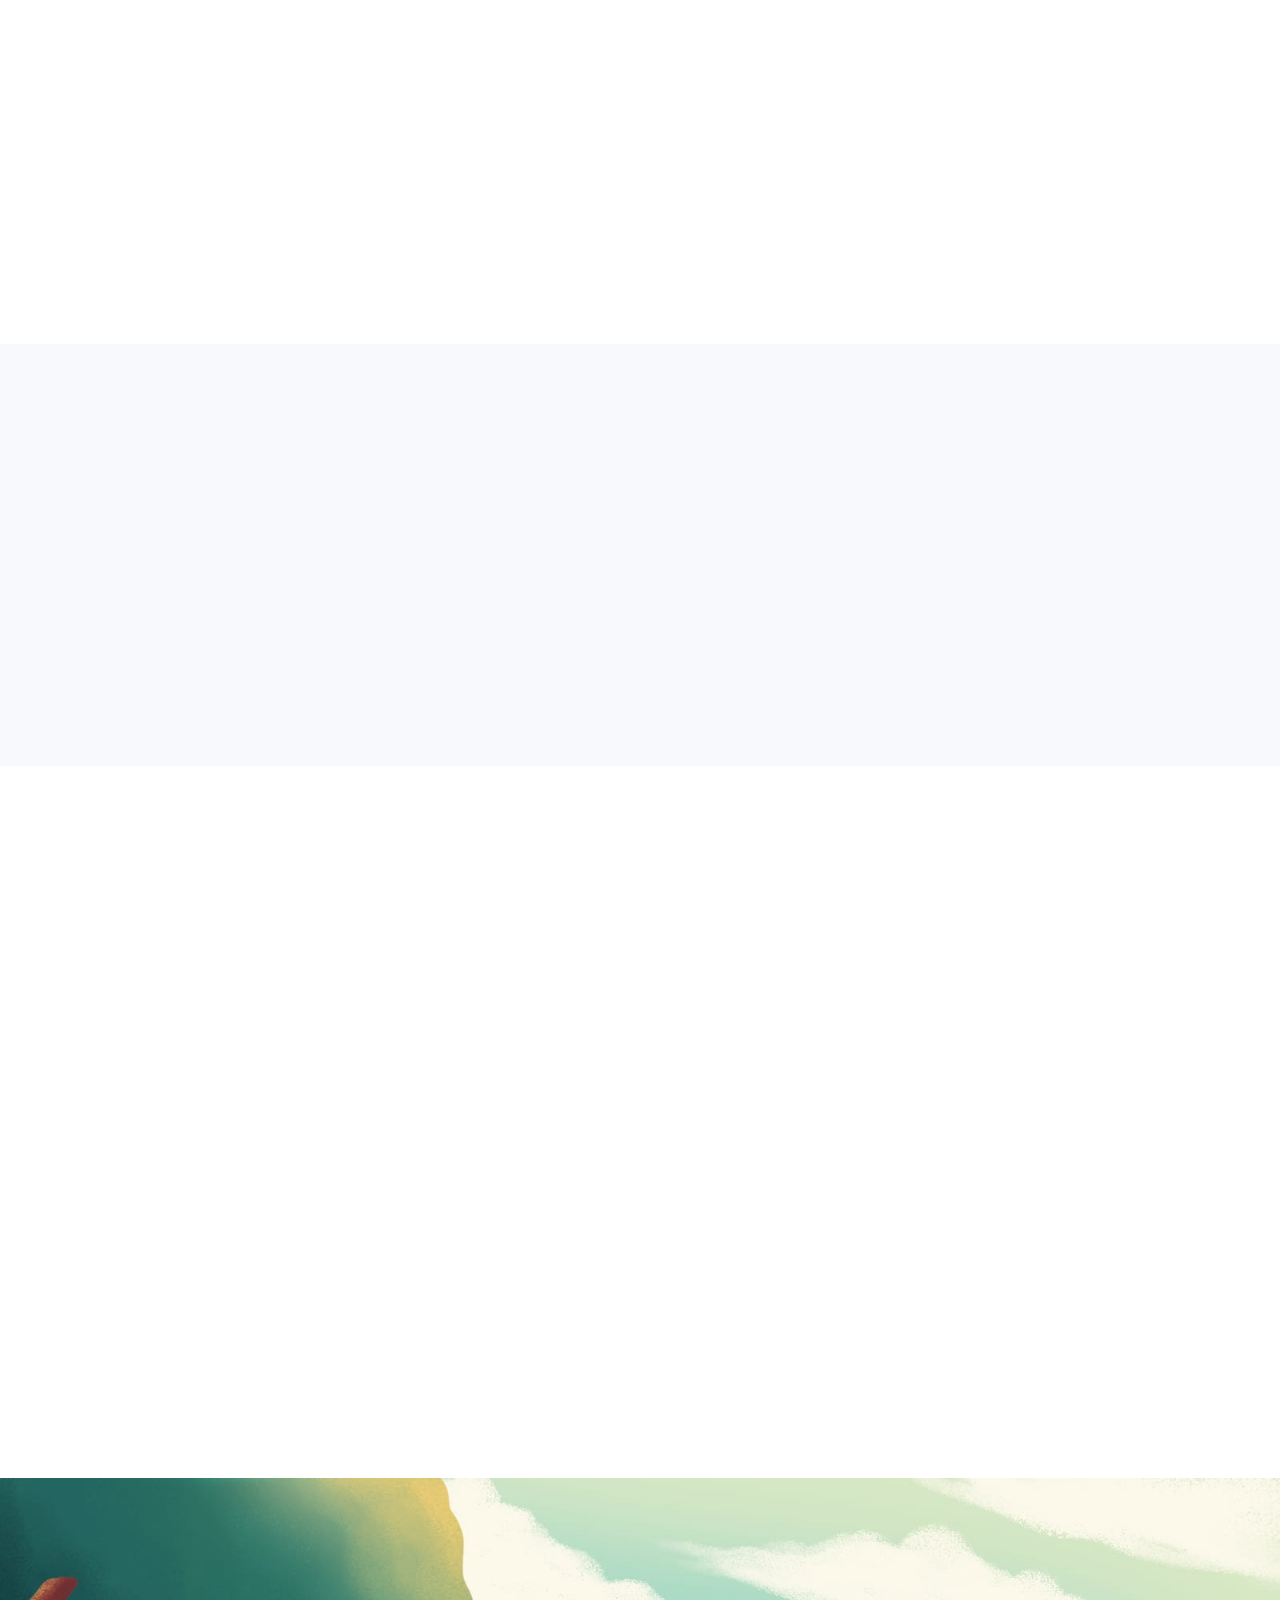
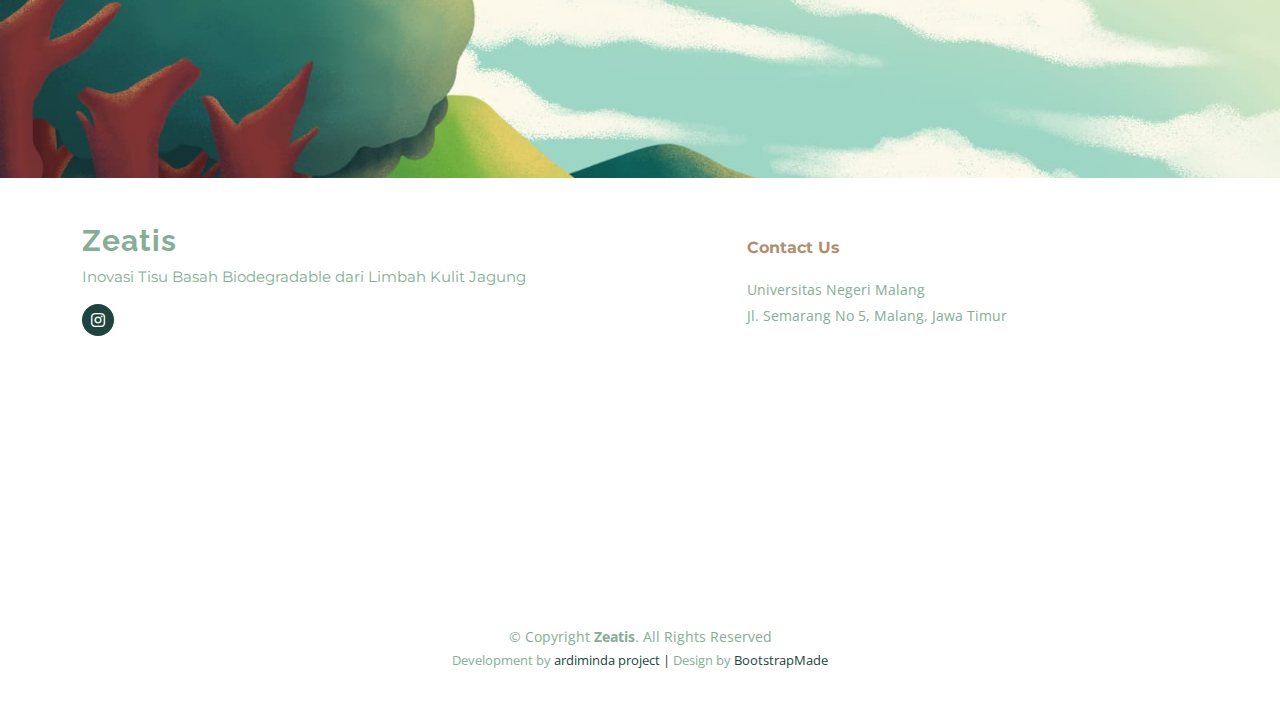
==== commit d6e31a15: "chore: index.html" ====
--- a/index.html
+++ b/index.html
@@ -10,8 +10,8 @@
   <meta content="" name="keywords">
 
   <!-- Favicons -->
-  <link href="assets/img/ico.jpg" rel="icon">
-  <link href="assets/img/ico.jpg" rel="apple-touch-icon">
+  <link href="assets/img/IconZeatis.png" rel="icon">
+  <link href="assets/img/IconZeatis.png" rel="apple-touch-icon">
 
   <!-- Google Fonts -->
   <link rel="preconnect" href="https://fonts.googleapis.com">
@@ -32,7 +32,7 @@
   <link href="assets/css/main.css" rel="stylesheet">
 </head>
 
-<body class="page-index">
+<body class="page-index" style="overflow-x: hidden;">
 
   <!-- ======= Header ======= -->
   <header id="header" class="header d-flex align-items-center fixed-top">
@@ -40,8 +40,10 @@
 
       <a href="index.html" class="logo d-flex align-items-center">
         <!-- Uncomment the line below if you also wish to use an image logo -->
-        <!-- <img src="assets/img/logo.png" alt=""> -->
-        <h1 class="d-flex align-items-center">Zeatis</h1>
+        <img src="assets/img/ico.png" alt="" width="56rem " height="300rem">
+        <h1 class="d-flex align-items-center">
+          
+        </h1>
       </a>
 
       <i class="mobile-nav-toggle mobile-nav-show bi bi-list"></i>
@@ -50,10 +52,10 @@
       <nav id="navbar" class="navbar">
         <ul>
           <li><a href="#Home">Home</a></li>
-          <li><a href="#services-list">Keunggulan Produk</a></li>
-          <li><a href="#call-to-action">Contoh Produk</a></li>
+          <li><a href="#product-excellence">Product Excellence</a></li>
+          <li><a href="#about-product">About Product</a></li>
           <li><a href="#features">Official Store</a></li>
-          <li><a href="#recent-posts">Team</a></li>
+          <li><a href="#team">Our Team</a></li>
           <li><a href="#contact">Contact</a></li>
         </ul>
       </nav><!-- .navbar -->
@@ -129,8 +131,17 @@
 
         <!-- slider 1 -->
         <div class="row g-0" data-aos="fade-up" data-aos-delay="200">
-          <div class="col-xl-5 img-bg" style="background-image: url('assets/img/jagung.jpg')"></div>
+          <div class="col-xl-5 img-bg" style="background-image: url('assets/img/jagung2.jpg')"></div>
           <div class="col-xl-7 slides  position-relative">
+
+
+            <!-- <div class="container mx-5" style="margin-top:190px">
+              <h3 class="mb-3">42% Selulosa </h3>
+              <p style="color: #111;">Kulit jagung yang mengandung sekitar 42% selulosa belum dimanfaatkan optimal
+                dan bisa digunakan sebagai tisu basah biodegradable
+              </p>
+            </div> -->
+
             <div class="slides-1 swiper">
               <div class="swiper-wrapper">
                 <div class="swiper-slide">
@@ -140,18 +151,18 @@
                       dan bisa digunakan sebagai tisu basah biodegradable
                     </p>
                   </div>
-                </div><!-- End slide item -->
+                </div>
 
                 <div class="swiper-slide">
                   <div class="item">
                     <h3 class="mb-3">Selulosa, biopolimer alami</h3>
                     <p style="color: #111;">Selulosa, biopolimer alami yang terurai secara biologis dan tidak beracun,
-                      dapat menggantikan serat polieste</p>
+                      dapat menggantikan serat poliester</p>
                   </div>
-                </div><!-- End slide item -->
+                </div>
               </div>
               <div class="swiper-pagination"></div>
-            </div>
+            </div> 
             <div class="swiper-button-prev"></div>
             <div class="swiper-button-next"></div>
           </div>
@@ -168,7 +179,19 @@
         <!-- slider -->
         <div class="row g-0" data-aos="fade-up" data-aos-delay="200">
           <div class="col-xl-7 slides  position-relative">
-            <div class="slides-1 swiper">
+
+            <div class="container " style="margin-top:190px">
+              <div class="container">
+                <div class="container">
+                  <h3 class="mb-3">Farmakologi </h3>
+              <p style="color: #111;">Daun pandan wangi memiliki beragam aktivitas <br> farmakologi,
+                 seperti bersifat antibakteri dan antioksidan
+              </p>
+                </div>
+              </div>
+            </div>
+
+            <!-- <div class="slides-1 swiper">
               <div class="swiper-wrapper">
                 <div class="swiper-slide">
                   <div class="item">
@@ -177,7 +200,7 @@
                       antibakteri dan antioksidan
                     </p>
                   </div>
-                </div><!-- End slide item -->
+                </div>
 
                 <div class="swiper-slide">
                   <div class="item">
@@ -185,12 +208,12 @@
                     <p style="color: #111;">Selulosa, biopolimer alami yang terurai secara biologis dan tidak beracun,
                       dapat menggantikan serat polieste</p>
                   </div>
-                </div><!-- End slide item -->
+                </div>
               </div>
               <div class="swiper-pagination"></div>
-            </div>
-            <div class="swiper-button-prev"></div>
-            <div class="swiper-button-next"></div>
+            </div> -->
+            <!-- <div class="swiper-button-prev"></div>
+            <div class="swiper-button-next"></div> -->
           </div>
           <div class="col-xl-5 img-bg" style="background-image: url('assets/img/pandan.jpg')"></div>
 
@@ -201,7 +224,7 @@
     </section><!-- End Why Choose Us Section -->
 
     <!-- ======= Our Services Section ======= -->
-    <section id="services-list" class="services-list">
+    <section id="product-excellence" class="services-list">
       <div class="container" data-aos="fade-up">
 
         <div class="section-header">
@@ -293,7 +316,7 @@
     </div>
 
     <!-- ======= Call To Action Section ======= -->
-    <section id="call-to-action" class="call-to-action">
+    <!-- <section id="about-product" class="call-to-action">
       <div class="container" data-aos="fade-up">
         <div class="row justify-content-center">
           <div class="col-lg-6 text-center">
@@ -305,6 +328,21 @@
           </div>
         </div>
       </div>
+    </section> -->
+
+    <section id="about-product" class="call-to-action">
+      <div class="container" data-aos="fade-up">
+        <div class="row justify-content-center">
+          <div class="col-lg-6 text-center">
+            <h3> About Product</h3>
+            <img src="assets/img/MOCKUP.png" style="size: 15rem;" alt="Zeatis Product" class="img-fluid">
+            <p class="mt-3">
+              Natural antibacterial | Sustainable, Eco-Friendly, & Bio-degradable | No fragrance | Relaxing aroma from pandan wangi leaf
+            </p>
+
+          </div>
+        </div>
+      </div>
     </section><!-- End Call To Action Section -->
 
 
@@ -322,7 +360,7 @@
               <div class="col-md-6">
                 <div class="icon-list d-flex">
                   <i class="bi bi-tiktok" style="color: #ffbb2c;"></i>
-                  <span><a href="#">Tiktok Shop</a></span>
+                  <span><a href="https://www.tiktok.com/@zeatisum?_t=8mzUmdHwGcy&_r=1">Tiktok.com/zeatisum</a></span>
                 </div>
               </div><!-- End Icon List Item-->
 
@@ -336,7 +374,7 @@
               <div class="col-md-6">
                 <div class="icon-list d-flex">
                   <i class="bi bi-basket3" style="color: #e80368;"></i>
-                  <span><a href="#">Shoppe</a></span>
+                  <span><a href="https://shopee.co.id/zeatisum">Shopee.co.id/zeatisum</a></span>
                 </div>
               </div><!-- End Icon List Item-->
 
@@ -350,7 +388,7 @@
               <div class="col-md-6">
                 <div class="icon-list d-flex">
                   <i class="bi bi-box-seam" style="color: #5578ff;"></i>
-                  <span><a href="#">Lazada</a></span>
+                  <span><a href="https://s.lazada.co.id/s.rWkWu">Lazada.co.id/zeatisum</a></span>
                 </div>
               </div><!-- End Icon List Item-->
 
@@ -401,97 +439,94 @@
     </section><!-- End Features Section -->
 
     <!-- ======= Recent Blog Posts Section ======= -->
-    <section id="recent-posts" class="recent-posts">
+    <section id="team" class="team">
       <div class="container" data-aos="fade-up">
-
+    
         <div class="section-header">
-          <h2>Tim Kami</h2>
-
-        </div>
-
-        <div class="row gy-4 d-flex justify-content-center" >
-
+          <h2>Our Team</h2>
+        </div>
+    
+        <div class="row gy-4 d-flex justify-content-center">
+    
           <div class="col-lg-3 col-md-6" data-aos="fade-up" data-aos-delay="100">
-            <div class="team-member">
+            <div class="team-member text-center">
               <div class="member-img">
                 <img src="assets/img/team/team-1.png" class="img-fluid" alt="" style="width: 170px;">
-                <div class="social">
+                <div class="social d-flex justify-content-center">
                   <a href="https://www.instagram.com/desyysftr/"><i class="bi bi-instagram"></i></a>
                 </div>
               </div>
               <div class="member-info">
-                <h4>Desy Sofiatul Fitriani </h4>
-                <!-- <span>Chief Executive Officer</span> -->
+                <h4>Desy Sofiatul Fitriani</h4>
               </div>
             </div>
           </div><!-- End Team Member -->
-
+    
           <div class="col-lg-3 col-md-6" data-aos="fade-up" data-aos-delay="200">
-            <div class="team-member">
+            <div class="team-member text-center">
               <div class="member-img">
                 <img src="assets/img/team/team-2.png" class="img-fluid" alt="" style="width: 170px;">
-                <div class="social">
+                <div class="social d-flex justify-content-center">
                   <a href="https://www.instagram.com/aldaalff/"><i class="bi bi-instagram"></i></a>
                 </div>
               </div>
               <div class="member-info">
-                <h4>Alda Alfina </h4>
-                <!-- <span>Product Manager</span> -->
+                <h4>Alda Alfina</h4>
               </div>
             </div>
           </div><!-- End Team Member -->
-
+    
           <div class="col-lg-3 col-md-6" data-aos="fade-up" data-aos-delay="300">
-            <div class="team-member">
+            <div class="team-member text-center">
               <div class="member-img">
                 <img src="assets/img/team/team-3.png" class="img-fluid" alt="" style="width: 170px;">
-                <div class="social">
+                <div class="social d-flex justify-content-center">
                   <a href="https://www.instagram.com/ilmasantika/"><i class="bi bi-instagram"></i></a>
                 </div>
               </div>
               <div class="member-info">
                 <h4>Khofifah Ilma Santika</h4>
-                <!-- <span>CTO</span> -->
               </div>
             </div>
           </div><!-- End Team Member -->
-
-          <div class="row d-flex justify-content-center mt-5">
-            <div class="col-lg-3 col-md-6" data-aos="fade-up" data-aos-delay="300">
-              <div class="team-member">
-                <div class="member-img">
-                  <img src="assets/img/team/team-5.png" class="img-fluid" alt="" style="width: 170px;">
-                  <div class="social">
-                    <!-- <a href="https://www.instagram.com/ilmasantika/"><i class="bi bi-instagram"></i></a> -->
-                    </div>
-                    </div>
-                    <div class="member-info">
-                      <h4>Rency</h4>
-                      <!-- <span>CTO</span> -->
-                </div>
-                </div>
-                </div><!-- End Team Member -->
-                
-                <div class="col-lg-3 col-md-6" data-aos="fade-up" data-aos-delay="400">
-                  <div class="team-member">
-                    <div class="member-img">
-                      <img src="assets/img/team/team-4.png" class="img-fluid" alt="" style="width: 170px;">
-                      <div class="social">
-                        <a href="https://www.instagram.com/vanesha_putry/"><i class="bi bi-instagram"></i></a>
-                  </div>
-                </div>
-                <div class="member-info">
-                  <h4>Vanesha Eka Putri P                  </h4>
-                  <!-- <span>Accountant</span> -->
-                </div>
-              </div>
-            </div><!-- End Team Member -->
-          </div>
-
-        </div>
-
-      </div>
-    </section><!-- End Recent Blog Posts Section -->
+    
+        </div>
+    
+        <div class="row gy-4 d-flex justify-content-center">
+    
+          <div class="col-lg-3 col-md-6" data-aos="fade-up" data-aos-delay="400">
+            <div class="team-member text-center">
+              <div class="member-img">
+                <img src="assets/img/team/team-4.png" class="img-fluid" alt="" style="width: 170px;">
+                <div class="social d-flex justify-content-center">
+                  <a href="https://www.instagram.com/vanesha_putry/"><i class="bi bi-instagram"></i></a>
+                </div>
+              </div>
+              <div class="member-info">
+                <h4>Vanesha Eka Putri P</h4>
+              </div>
+            </div>
+          </div><!-- End Team Member -->
+    
+          <div class="col-lg-3 col-md-6" data-aos="fade-up" data-aos-delay="500">
+            <div class="team-member text-center">
+              <div class="member-img">
+                <img src="assets/img/team/team-5.png" class="img-fluid" alt="" style="width: 170px;">
+                <div class="social d-flex justify-content-center">
+                  <a href="https://www.instagram.com/rencykireina_/"><i class="bi bi-instagram"></i></a>
+                </div>
+              </div>
+              <div class="member-info">
+                <h4>Rency Kireina Jovanka</h4>
+              </div>
+            </div>
+          </div><!-- End Team Member -->
+    
+        </div>
+    
+      </div>
+    </section>
+    <!-- End Recent Blog Posts Section -->
 
     <section id="contact" class="contact">
       <div class="container position-relative" data-aos="fade-up">
@@ -528,7 +563,7 @@
 
           <div class="col-lg-6" data-aos="fade-up" data-aos-delay="250">
 
-            
+
           </div><!-- End Contact Form -->
 
         </div>
@@ -556,13 +591,7 @@
             </div>
           </div>
 
-          <div class="col-lg-2 col-6 footer-links">
-            <ul>
-              <!-- <li><i class="bi bi-dash"></i> <a href="#">Home</a></li>
-              <li><i class="bi bi-dash"></i> <a href="about.html">About us</a></li>
-              <li><i class="bi bi-dash"></i> <a href="contact.html">Contact</a></li> -->
-            </ul>
-          </div>
+
 
           <div class="col-lg-2 col-6 footer-links">
             <!-- <h4>Our Services</h4> -->
--- a/assets/css/main.css
+++ b/assets/css/main.css
@@ -1343,9 +1343,10 @@
 # Contact Section
 --------------------------------------------------------------*/
 .contact {
-  background: url("../img/contact-bg.png") left top no-repeat;
-  background-size: contain;
-  position: relative;
+  background: url("../img/hero-bg.jpg") left top no-repeat;
+  background-size: cover;
+  /* position: relative; */
+  background-color: #f7f9fc00;
 }
 
 @media (max-width: 640px) {
@@ -2062,7 +2063,6 @@
 }
 
 .footer .footer-content {
-  background-color: #f7f9fc;
   background-size: contain;
   padding: 60px 0 30px 0;
 }
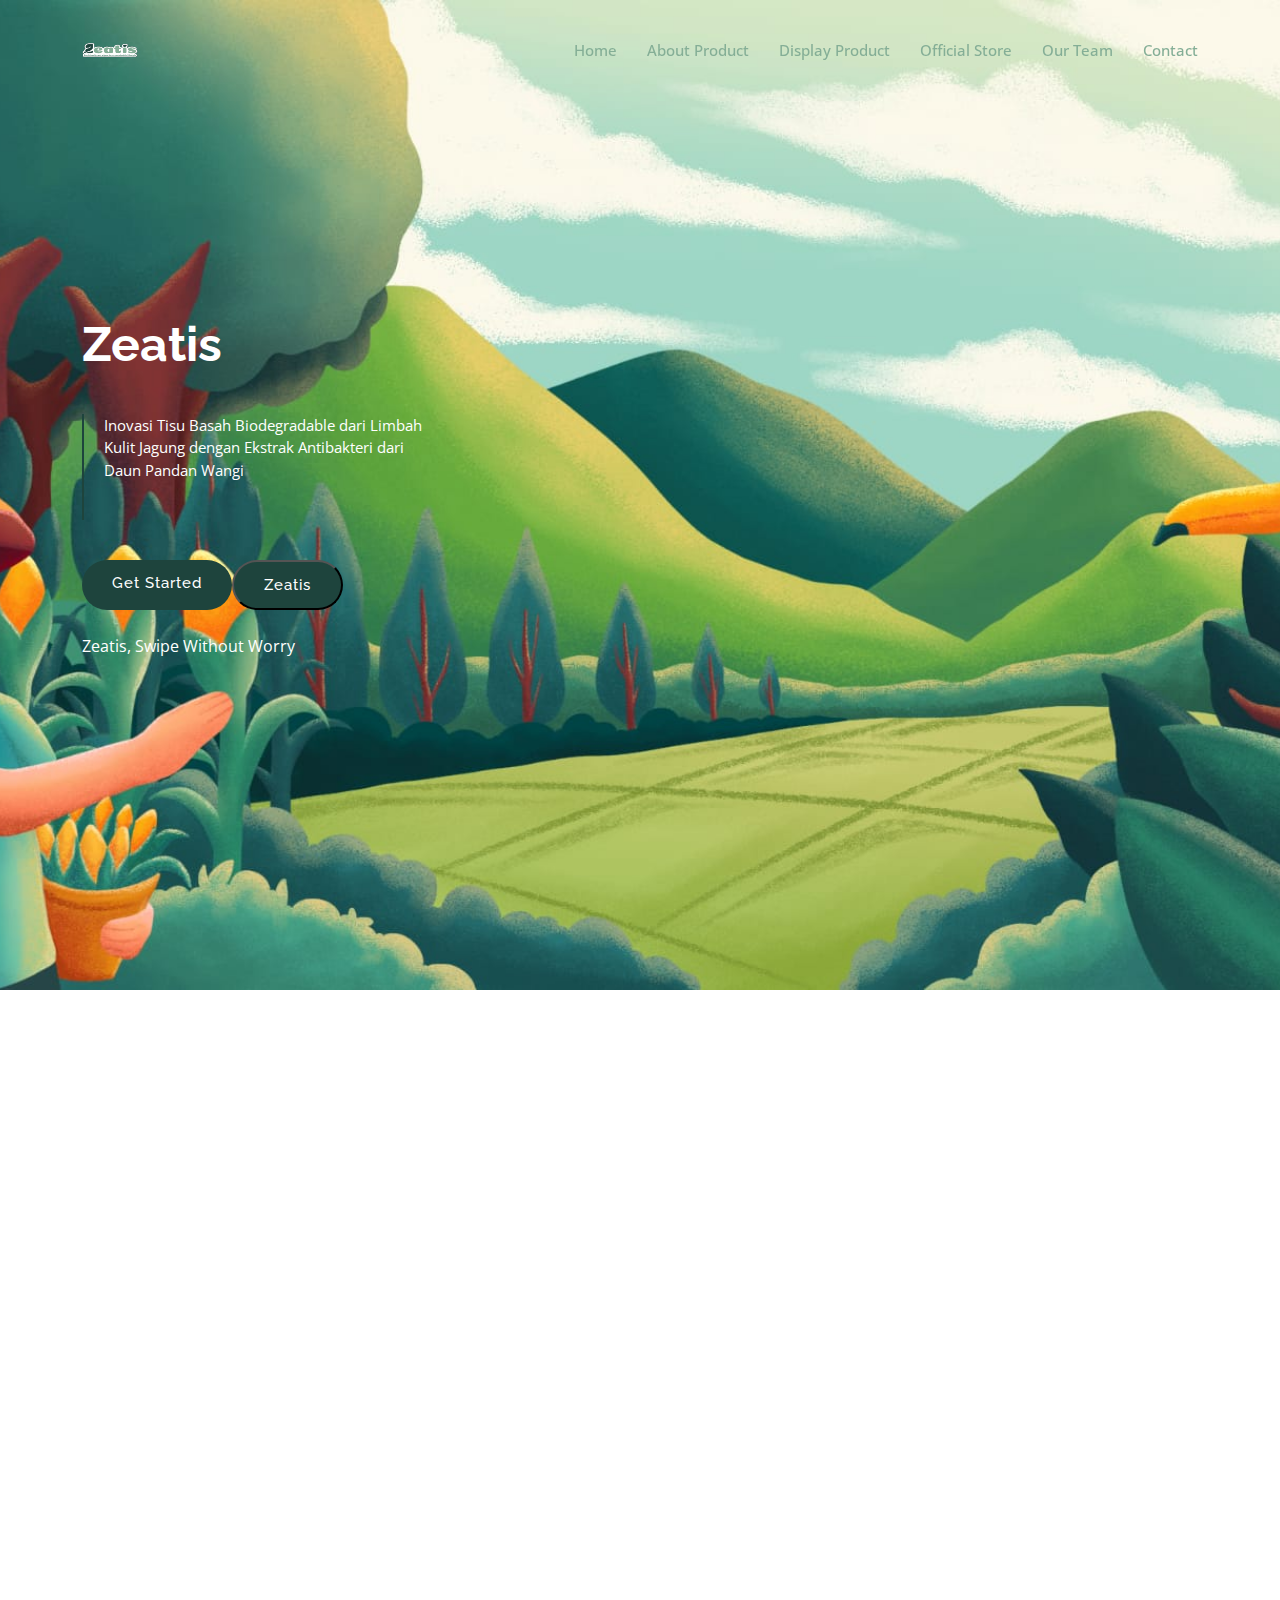
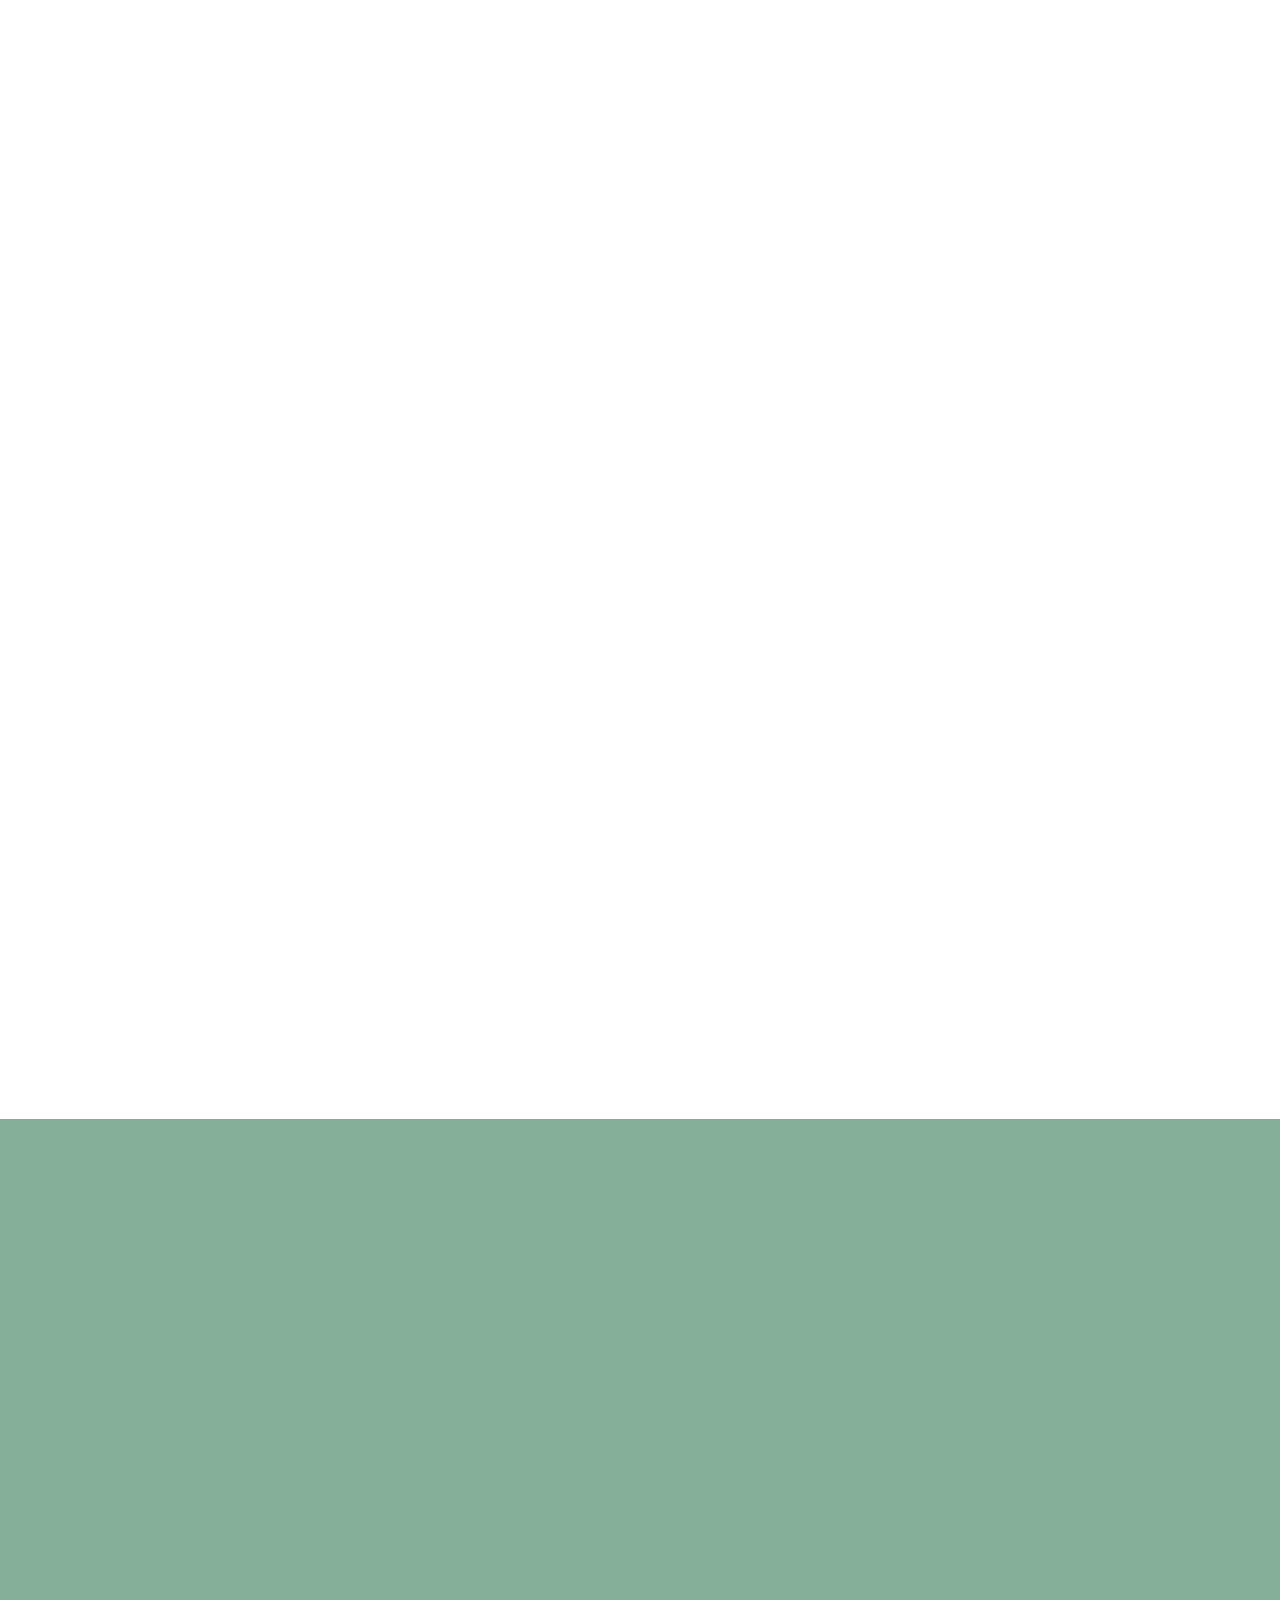
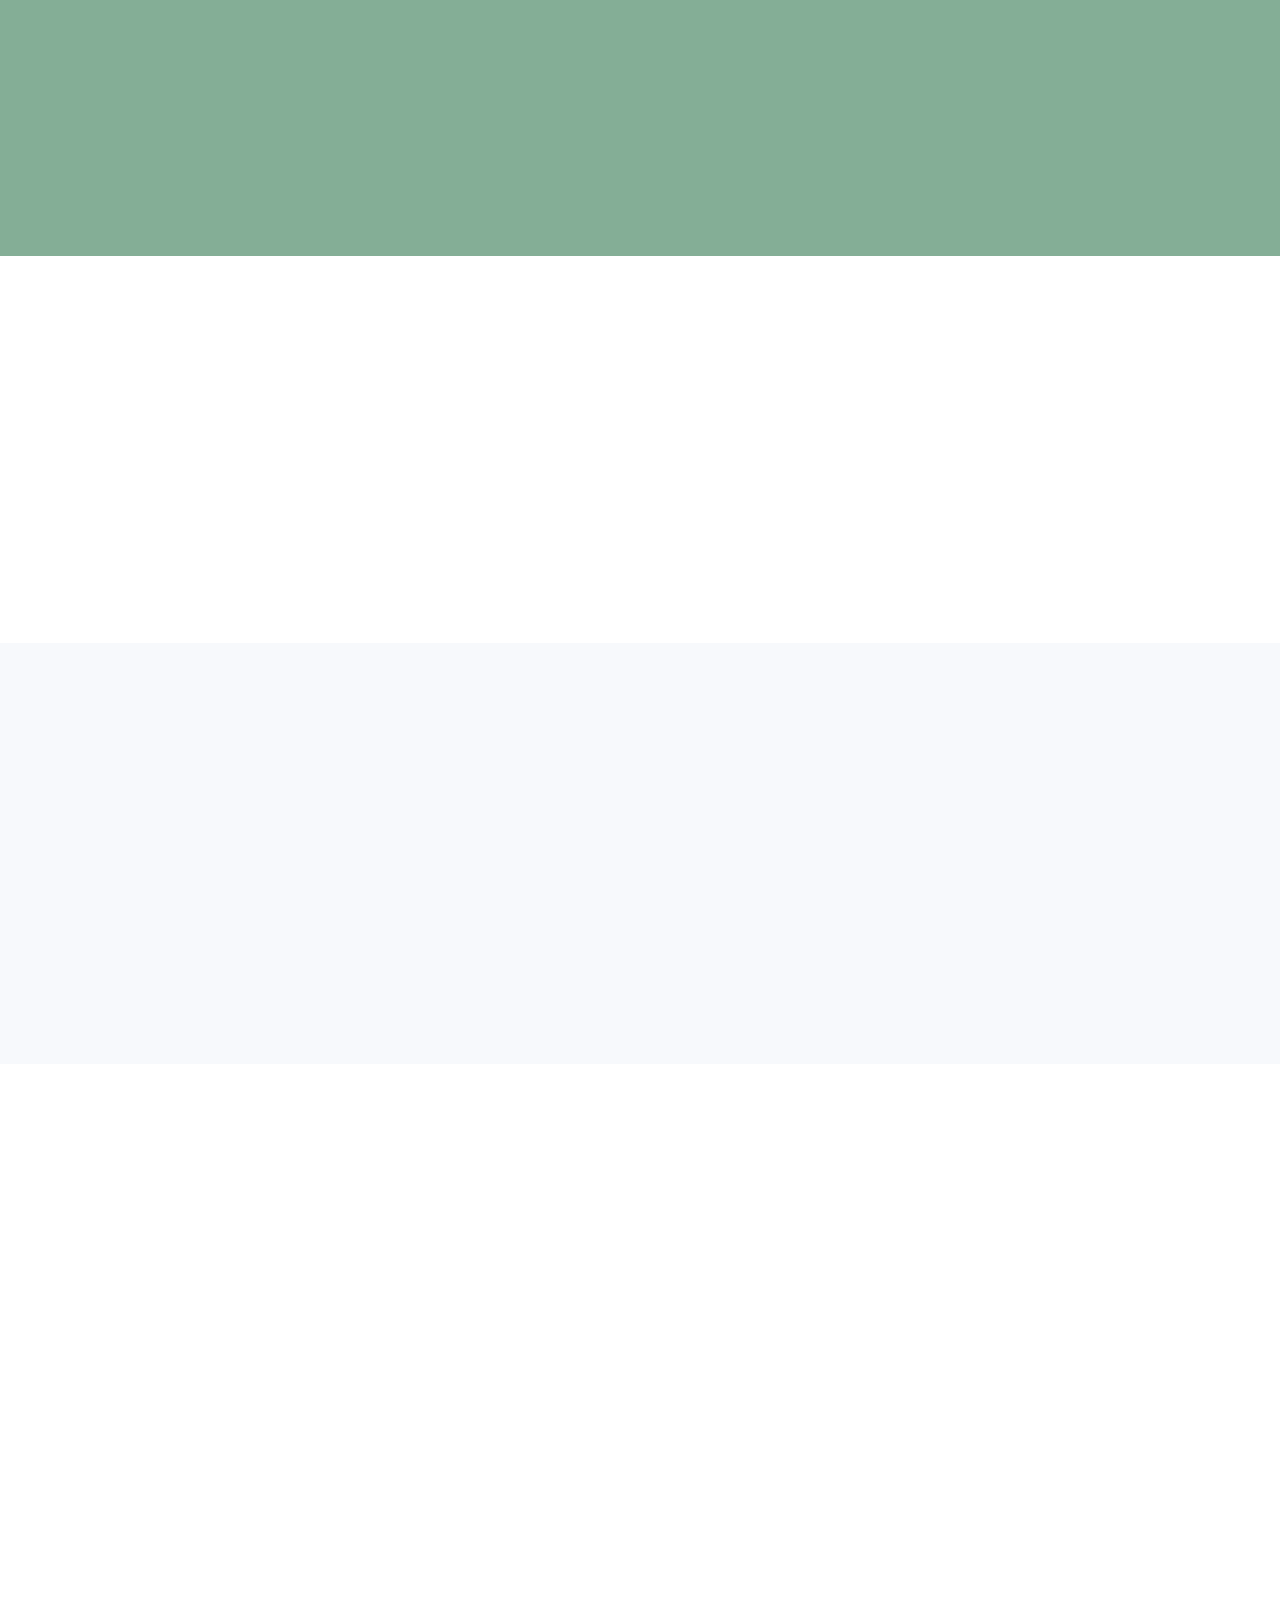
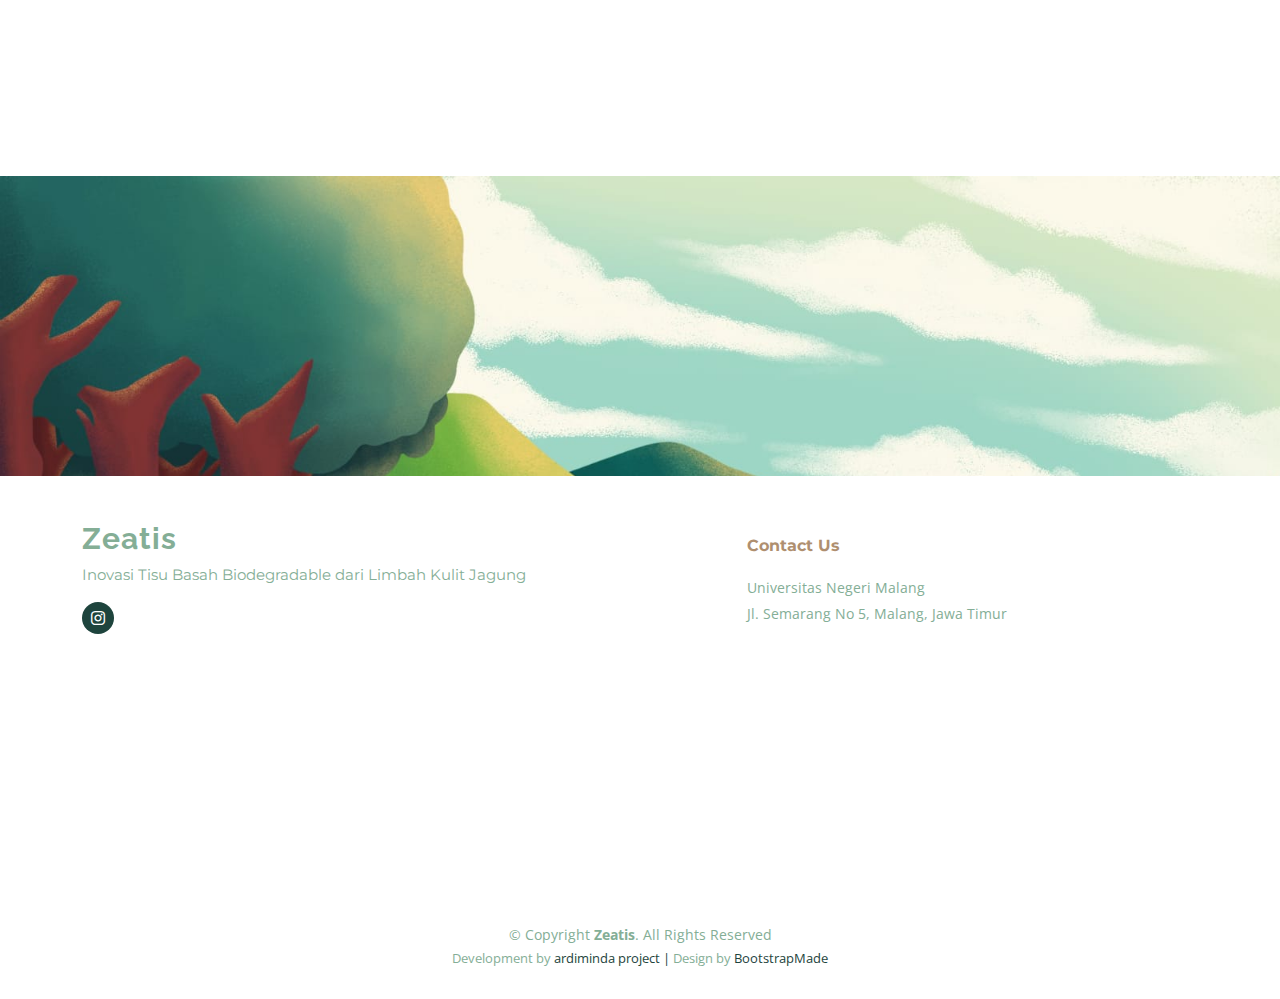
==== commit 5109d91e: "chore: change section name" ====
--- a/index.html
+++ b/index.html
@@ -42,7 +42,7 @@
         <!-- Uncomment the line below if you also wish to use an image logo -->
         <img src="assets/img/ico.png" alt="" width="56rem " height="300rem">
         <h1 class="d-flex align-items-center">
-          
+
         </h1>
       </a>
 
@@ -52,8 +52,8 @@
       <nav id="navbar" class="navbar">
         <ul>
           <li><a href="#Home">Home</a></li>
-          <li><a href="#product-excellence">Product Excellence</a></li>
           <li><a href="#about-product">About Product</a></li>
+          <li><a href="#display-product">Display Product</a></li>
           <li><a href="#features">Official Store</a></li>
           <li><a href="#team">Our Team</a></li>
           <li><a href="#contact">Contact</a></li>
@@ -72,8 +72,6 @@
           <blockquote data-aos="fade-up" data-aos-delay="100">
             <p>Inovasi Tisu Basah Biodegradable dari Limbah Kulit Jagung dengan Ekstrak Antibakteri dari
               Daun Pandan Wangi</p>
-            <small>Zeatis, Swipe Without Worry
-            </small>
             <br>
             <!-- button modal -->
 
@@ -85,7 +83,7 @@
             </button>
           </div>
           <p data-aos="fade-up" class="mt-4" data-aos-delay="100">
-            Mari lindungi bumi kita dengan menjaga kebersihannya dari polusi dan limbah !!
+            Zeatis, Swipe Without Worry
           </p>
 
         </div>
@@ -162,7 +160,7 @@
                 </div>
               </div>
               <div class="swiper-pagination"></div>
-            </div> 
+            </div>
             <div class="swiper-button-prev"></div>
             <div class="swiper-button-next"></div>
           </div>
@@ -183,10 +181,10 @@
             <div class="container " style="margin-top:190px">
               <div class="container">
                 <div class="container">
-                  <h3 class="mb-3">Farmakologi </h3>
-              <p style="color: #111;">Daun pandan wangi memiliki beragam aktivitas <br> farmakologi,
-                 seperti bersifat antibakteri dan antioksidan
-              </p>
+                  <h3 class="mb-3">Daun pandan wangi <i>(Pandanus amaryllifolius)</i></h3>
+                  <p style="color: #111;">Daun pandan wangi <i>(Pandanus amaryllifolius)</i> memiliki beragam aktivitas
+                    farmakologi , seperti bersifat antibakteri dan antioksidan serta memiliki aroma yang
+                    memberikan efek rileksasi.</p>
                 </div>
               </div>
             </div>
@@ -224,21 +222,17 @@
     </section><!-- End Why Choose Us Section -->
 
     <!-- ======= Our Services Section ======= -->
-    <section id="product-excellence" class="services-list">
+    <section id="about-product" class="services-list">
       <div class="container" data-aos="fade-up">
-
         <div class="section-header">
-          <h2>Keunggulan Produk</h2>
-
-        </div>
-
+          <h2>About Product</h2>
+        </div>
         <div class="row gy-5">
-
           <div class="col-lg-6 col-md-6 service-item d-flex" data-aos="fade-up" data-aos-delay="100">
-            <div class="icon flex-shrink-0"><i class="bi bi-shield-check" style="color: #f57813;"></i></div>
+            <div class="icon flex-shrink-0"><i class="bi bi-shield-fill-plus" style="color: #f57813;"></i></div>
             <div>
-              <h4 class="title"><a class="stretched-link">Natural antibacterial</a></h4>
-              <p class="description">Natural antibacterial</p>
+              <h4 class="title mt-1"><a class="stretched-link">Natural antibacterial</a></h4>
+              <!-- <p class="description">Natural antibacterial</p> -->
             </div>
           </div>
           <!-- End Service Item -->
@@ -246,48 +240,29 @@
           <div class="col-lg-6 col-md-6 service-item d-flex" data-aos="fade-up" data-aos-delay="200">
             <div class="icon flex-shrink-0"><i class="bi bi-bag-dash" style="color: #15a04a;"></i></div>
             <div>
-              <h4 class="title"><a class="stretched-link">Sustainable, Eco-Friendly, & Bio-degradable</a></h4>
-              <p class="description">Sustainable, Eco-Friendly, & Bio-degradable</p>
+              <h4 class="title mt-1"><a class="stretched-link">Sustainable, Eco-Friendly, & Bio-degradable</a></h4>
+              <!-- <p class="description">Sustainable, Eco-Friendly, & Bio-degradable</p> -->
             </div>
           </div><!-- End Service Item -->
 
           <div class="col-lg-6 col-md-6 service-item d-flex" data-aos="fade-up" data-aos-delay="300">
-            <div class="icon flex-shrink-0"><i class="bi bi-bar-chart" style="color: #d90769;"></i></div>
+            <div class="icon flex-shrink-0"><i class="bi bi-droplet-half" style="color: #d90769;"></i></div>
             <div>
-              <h4 class="title"><a class="stretched-link">No fragrance</a></h4>
-              <p class="description">No fragrance</p>
+              <h4 class="title mt-1"><a class="stretched-link">No fragrance</a></h4>
+              <!-- <p class="description">No fragrance</p> -->
             </div>
           </div><!-- End Service Item -->
 
           <div class="col-lg-6 col-md-6 service-item d-flex" data-aos="fade-up" data-aos-delay="400">
-            <div class="icon flex-shrink-0"><i class="bi bi-droplet-fill" style="color: #15bfbc;"></i></div>
+            <div class="icon flex-shrink-0"><i class="bi bi-cup-hot" style="color: #15bfbc;"></i></div>
             <div>
-              <h4 class="title"><a class="stretched-link">Relaxing aroma from pandan wangi leaf</a></h4>
-              <p class="description">Relaxing aroma from pandan wangi leaf</p>
+              <h4 class="title mt-1"><a class="stretched-link">Relaxing aroma from pandan wangi leaf</a></h4>
+              <!-- <p class="description">Relaxing aroma from pandan wangi leaf</p> -->
             </div>
           </div><!-- End Service Item -->
-
-          <!-- <div class="col-lg-4 col-md-6 service-item d-flex" data-aos="fade-up" data-aos-delay="500">
-            <div class="icon flex-shrink-0"><i class="bi bi-brightness-high" style="color: #f5cf13;"></i></div>
-            <div>
-              <h4 class="title"><a href="#" class="stretched-link">Nemo Enim</a></h4>
-              <p class="description">At vero eos et accusamus et iusto odio dignissimos ducimus qui blanditiis
-                praesentium voluptatum deleniti atque</p>
-            </div>
-          </div>
-          <div class="col-lg-4 col-md-6 service-item d-flex" data-aos="fade-up" data-aos-delay="600">
-            <div class="icon flex-shrink-0"><i class="bi bi-calendar4-week" style="color: #1335f5;"></i></div>
-            <div>
-              <h4 class="title"><a href="#" class="stretched-link">Eiusmod Tempor</a></h4>
-              <p class="description">Et harum quidem rerum facilis est et expedita distinctio. Nam libero tempore, cum
-                soluta nobis est eligendi</p>
-            </div>
-          </div> -->
-
-        </div>
-
-      </div>
-    </section><!-- End Our Services Section -->
+        </div>
+    </section>
+    <!-- End Our Services Section -->
 
     <div class="modal fade" id="modalProduk" tabindex="-1" aria-labelledby="modalLabel" aria-hidden="true">
       <div class="modal-dialog modal-dialog-centered">
@@ -316,7 +291,7 @@
     </div>
 
     <!-- ======= Call To Action Section ======= -->
-    <!-- <section id="about-product" class="call-to-action">
+    <!-- <section id="display-product" class="call-to-action">
       <div class="container" data-aos="fade-up">
         <div class="row justify-content-center">
           <div class="col-lg-6 text-center">
@@ -330,17 +305,34 @@
       </div>
     </section> -->
 
-    <section id="about-product" class="call-to-action">
+    <section id="display-product" class="call-to-action">
       <div class="container" data-aos="fade-up">
         <div class="row justify-content-center">
           <div class="col-lg-6 text-center">
-            <h3> About Product</h3>
-            <img src="assets/img/MOCKUP.png" style="size: 15rem;" alt="Zeatis Product" class="img-fluid">
+            <h3> Display Product</h3>
+            <img src="assets/img/MOCKUP-2.png" style="size: 15rem;" alt="Zeatis Product" class="img-fluid">
             <p class="mt-3">
-              Natural antibacterial | Sustainable, Eco-Friendly, & Bio-degradable | No fragrance | Relaxing aroma from pandan wangi leaf
-            </p>
-
-          </div>
+              Natural antibacterial | Sustainable, Eco-Friendly, & Bio-degradable | No fragrance | Sustainable, Eco-Friendly, & Bio-degradable
+
+              <!-- <div class="col-lg-4 col-md-6 service-item d-flex" data-aos="fade-up" data-aos-delay="500">
+                  <div class="icon flex-shrink-0"><i class="bi bi-brightness-high" style="color: #f5cf13;"></i></div>
+                  <div>
+                    <h4 class="title"><a href="#" class="stretched-link">Nemo Enim</a></h4>
+                    <p class="description">At vero eos et accusamus et iusto odio dignissimos ducimus qui blanditiis
+                      praesentium voluptatum deleniti atque</p>
+                  </div>
+                </div>
+                <div class="col-lg-4 col-md-6 service-item d-flex" data-aos="fade-up" data-aos-delay="600">
+                  <div class="icon flex-shrink-0"><i class="bi bi-calendar4-week" style="color: #1335f5;"></i></div>
+                  <div>
+                    <h4 class="title"><a href="#" class="stretched-link">Eiusmod Tempor</a></h4>
+                    <p class="description">Et harum quidem rerum facilis est et expedita distinctio. Nam libero tempore, cum
+                      soluta nobis est eligendi</p>
+                  </div>
+                </div> -->
+
+          </div>
+          </p>
         </div>
       </div>
     </section><!-- End Call To Action Section -->
@@ -441,13 +433,13 @@
     <!-- ======= Recent Blog Posts Section ======= -->
     <section id="team" class="team">
       <div class="container" data-aos="fade-up">
-    
+
         <div class="section-header">
           <h2>Our Team</h2>
         </div>
-    
+
         <div class="row gy-4 d-flex justify-content-center">
-    
+
           <div class="col-lg-3 col-md-6" data-aos="fade-up" data-aos-delay="100">
             <div class="team-member text-center">
               <div class="member-img">
@@ -461,7 +453,7 @@
               </div>
             </div>
           </div><!-- End Team Member -->
-    
+
           <div class="col-lg-3 col-md-6" data-aos="fade-up" data-aos-delay="200">
             <div class="team-member text-center">
               <div class="member-img">
@@ -475,7 +467,7 @@
               </div>
             </div>
           </div><!-- End Team Member -->
-    
+
           <div class="col-lg-3 col-md-6" data-aos="fade-up" data-aos-delay="300">
             <div class="team-member text-center">
               <div class="member-img">
@@ -489,11 +481,11 @@
               </div>
             </div>
           </div><!-- End Team Member -->
-    
-        </div>
-    
+
+        </div>
+
         <div class="row gy-4 d-flex justify-content-center">
-    
+
           <div class="col-lg-3 col-md-6" data-aos="fade-up" data-aos-delay="400">
             <div class="team-member text-center">
               <div class="member-img">
@@ -507,7 +499,7 @@
               </div>
             </div>
           </div><!-- End Team Member -->
-    
+
           <div class="col-lg-3 col-md-6" data-aos="fade-up" data-aos-delay="500">
             <div class="team-member text-center">
               <div class="member-img">
@@ -521,9 +513,9 @@
               </div>
             </div>
           </div><!-- End Team Member -->
-    
-        </div>
-    
+
+        </div>
+
       </div>
     </section>
     <!-- End Recent Blog Posts Section -->
